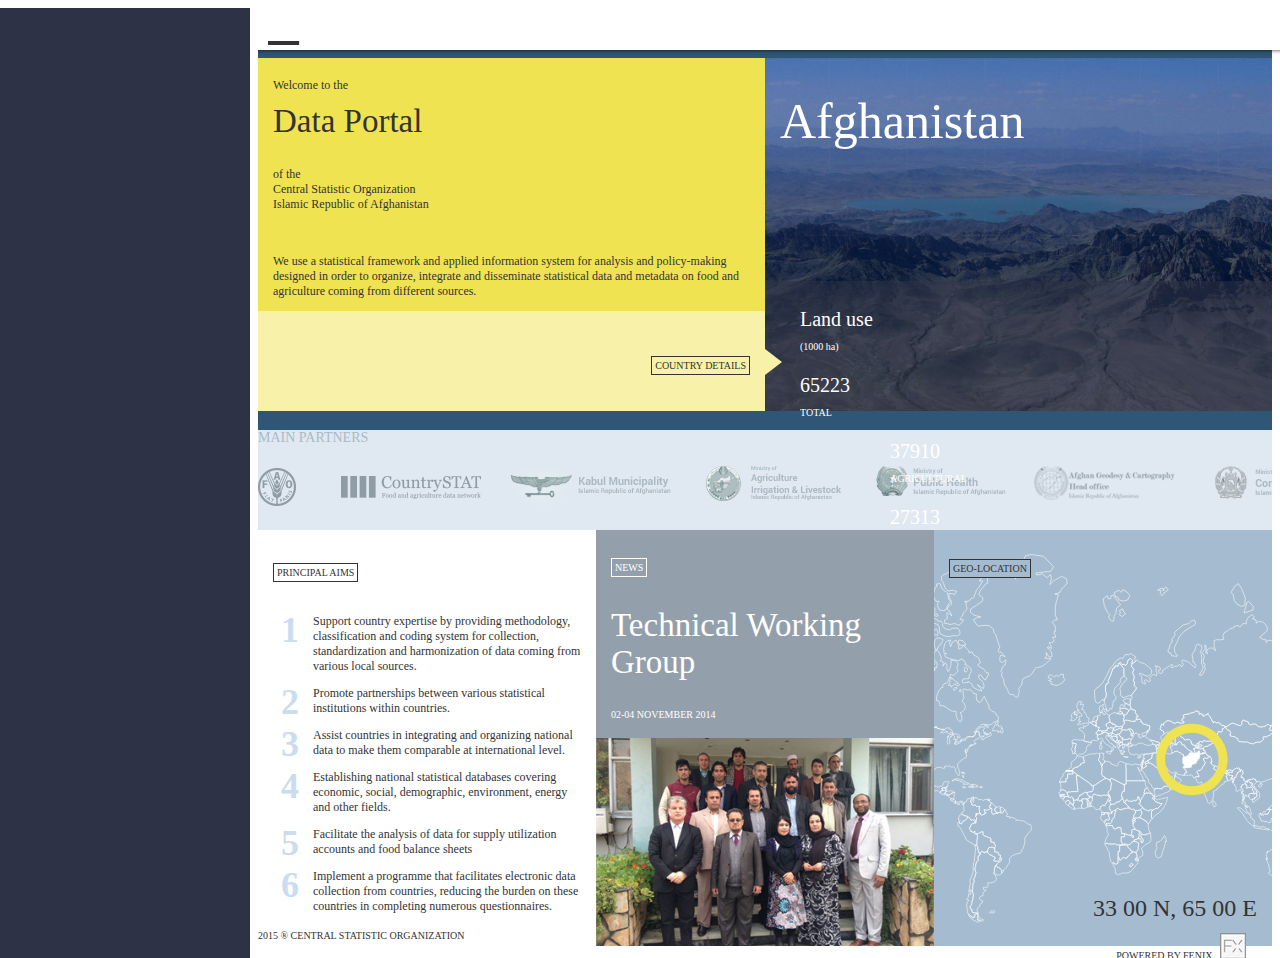
==== index.html @ 231a061a "Fixing missing dependencies and Analysis behaviour. No JS errors" ====
﻿<!DOCTYPE html>
<html>
<head>
    <title>CountrySTAT Zambia</title>

    <meta charset="utf-8">
    <meta name="viewport" content="width=device-width, initial-scale=1.0, maximum-scale=1.0, user-scalable=no">
    <meta name="format-detection" content="telephone=no">
    <meta http-equiv="X-UA-Compatible" content="IE=edge">
    <meta http-equiv="Content-Type" content="text/html; charset=utf-8">
    <meta name="author" content="Daniele Salvatore <daniele.salvatore [at] fao.org>">
    <meta name="author" content="Nicola Selleri <nicola.selleri[at]fao.org>">

    <!-- Third Party CSS -->
    <link href="//fenixrepo.fao.org/cdn/js/bootstrap/3.3.4/css/bootstrap.min.css" rel="stylesheet">

    <!-- FENIX CSS -->
    <link rel="stylesheet" href="css/host.css">

    <!-- Favicon -->
    <link rel="icon" type="image/png" href="css_backup/icons/fx-favicon.ico">

</head>
<body>

<div id="wrapper">

    <!-- Sidebar -->
    <div id="sidebar-wrapper"></div>
    <!-- /#sidebar-wrapper -->

    <!-- Page Content -->
    <div id="page-content-wrapper" class="home-content">

        <div class="page-content-toolbar">
            <a href="#menu-toggle" class="btn btn-default page-content-toolbar-btn" id="menu-toggle"> <span
                    class="icojam_linen"></span></a>
        </div>

        <div class="container-fluid">


            <div class="row">
                <div class="row-same-height row-full-height">

                    <div class="col-xs-12 col-sm-3 col-sm-height col-full-height country-welcome home-tile">
                        <div>Welcome to the</div>

                        <h2 class="home-tiles-title">Data Portal</h2>

                        <div>of the</div>
                        <div><b>Central Statistic Organization</b></div>
                        <div>Islamic Republic of Afghanistan</div>
                        <br><br>

                        <p>We use a statistical framework and applied information system for analysis and policy-making
                            designed in order to organize, integrate and disseminate statistical data and metadata on
                            food and agriculture coming from different sources.</p>


                        <div class="home-detail-pointer">

                            <h4 class="afg-title"> COUNTRY DETAILS</h4>

                        </div>

                    </div>
                    <div class="col-xs-12 col-sm-6 col-sm-height col-full-height country-details home-tile">
                        <h1>Afghanistan</h1>

                        <div class="home-stats-footer">

                            <div class="row">
                                <div class="col-xs-2 "><h3>Land use</h3>

                                    <p class="subtitle">(1000 ha)</p></div>
                                <div class="col-xs-2"><h3>65223</h3>

                                    <p class="subtitle">TOTAL</p></div>
                                <div class="col-xs-3 pie-holder">
                                    <div id="percentage-one" class="afg-home-stats"></div>
                                    <h3>37910</h3>

                                    <p class="subtitle">AGRICULTURAL</p></div>
                                <div class="col-xs-3 pie-holder">
                                    <div id="percentage-two" class="afg-home-stats"></div>
                                    <h3>27313</h3>

                                    <p class="subtitle">NON-AGRICULTURAL</p></div>
                            </div>


                        </div>


                    </div>
                </div>
            </div>

            <div class="row">
                <div class="col-xs-12 partners-holder">

                    <h4>MAIN PARTNERS</h4>

                    <div class="partner-holder"><img src="css/img/partners/logos.png" class="img-responsive"></div>


                </div>
            </div>

            <div class="row">
                <div class="row-same-height row-full-height">

                    <div class="col-xs-12 col-sm-3 col-sm-height col-full-height home-tile aims">
                        <h4 class="afg-title">PRINCIPAL AIMS</h4>
                        <ol class="uae-responsability">
                            <li>Support country expertise by providing methodology, classification and coding system for
                                collection, standardization and harmonization of data coming from various local sources.
                            </li>
                            <li>Promote partnerships between various statistical institutions within countries.
                            </li>
                            <li>Assist countries in integrating and organizing national data to make them comparable at
                                international level.
                            </li>
                            <li>Establishing national statistical databases covering economic, social, demographic,
                                environment,
                                energy and other fields.
                            </li>
                            <li>Facilitate the analysis of data for supply utilization accounts and food balance sheets
                            </li>
                            <li>Implement a programme that facilitates electronic data collection from countries,
                                reducing the burden on these countries in completing numerous questionnaires.
                            </li>
                        </ol>
                    </div>
                    <div class="col-xs-12 col-sm-3 col-sm-height col-full-height home-tile gray">
                        <div class="news-content">
                            <h4 class="afg-title">NEWS</h4>

                            <h2 class="home-tiles-title">Technical Working Group</h2>

                            <p>02-04 November 2014</p>

                            <div>
                                <a class="btn btn-default more pull-right"> <span
                                        class="icojam_button_new_1"></span></a>
                            </div>
                        </div>

                        <div class="news-image"></div>
                    </div>
                    <div class="col-xs-12 col-sm-3 col-sm-height col-full-height home-tile map">
                        <h4 class="afg-title">GEO-LOCATION</h4>

                        <h3>33 00 N, 65 00 E</h3>
                    </div>


                </div>
            </div>


            <div class="row">
                <div class="col-xs-12 afg-footer">
                    <div class="afg-footer-text">
                        <p>2015 ® Central Statistic Organization</p>

                        <p class="pull-right">POWERED BY FENIX <img src="css/img/fenix-logo.jpg"></p>
                    </div>

                </div>
            </div>


            <br><br><br><br>

        </div>


    </div>
    <!-- /#page-content-wrapper -->

</div>
<!-- /#wrapper -->

<!-- data-main attribute tells require.js to load scripts/main.js after require.js loads. -->
<script data-main="scripts/mains/index"
        src="//fenixrepo.fao.org/cdn/js/requirejs/2.1.15/require.min.js"></script>

</body>
</html>
---- css/host.css ----
/* Uneca Theme */
/* Fenix Utils*/
/* Fenix Style No Variables */
/* Utils */
/* Base */
/* Fenix Fonts Import */
/* Eldorado */
/* ELDORADO FONT STANDARD CONFIGURATION*/
/* Eldorado  */
@font-face {
  font-family: 'eldorado_stroke';
  src: url("http://fenixapps.fao.org/repository/fenix-ui-common/css/fonts/eldorado/eldorado_stroke.eot");
  src: url("http://fenixapps.fao.org/repository/fenix-ui-common/css/fonts/eldorado/eldorado_stroke.eot?#iefix") format("embedded-opentype"), url("http://fenixapps.fao.org/repository/fenix-ui-common/css/fonts/eldorado/eldorado_stroke.woff") format("woff"), url("http://fenixapps.fao.org/repository/fenix-ui-common/css/fonts/eldorado/eldorado_stroke.ttf") format("truetype"), url("http://fenixapps.fao.org/repository/fenix-ui-common/css/fonts/eldorado/eldorado_stroke.svg#RobotoRegular") format("svg");
  font-weight: normal;
  font-style: normal; }
[class^="icojam_"], [class*=" icojam_"] {
  font-family: 'eldorado_stroke';
  speak: none;
  font-style: normal;
  font-weight: normal;
  font-variant: normal;
  text-transform: none;
  line-height: 1;
  /* Better Font Rendering =========== */
  -webkit-font-smoothing: antialiased;
  -moz-osx-font-smoothing: grayscale; }

/* Active Icons */
.icojam_button_new_1:before {
  content: "\eb2a"; }

.icojam_button_foward_1:before {
  content: "\eb26"; }

.icojam_document_text:before {
  content: "\eb26"; }

.icojam_grid_thumbnails:before {
  content: "\e9a8"; }

.icojam_elevation_4:before {
  content: "\e80d"; }

.icojam_swap_horizontal_1:before {
  content: "\eb45"; }

.icojam_wedding_jewel:before {
  content: "\e96c"; }

.icojam_inbox_receive:before {
  content: "\ea49"; }

.icojam_button_delete_1:before {
  content: "\eb24"; }

.icojam_copybook_2:before {
  content: "\e7b5"; }

.icojam_user:before {
  content: "\ebbb"; }

.icojam_exit_1:before {
  content: "\eaeb"; }

/* Icons */
.icojam_fla:before {
  content: "\e777"; }

.icojam_flac:before {
  content: "\e778"; }

.icojam_gif:before {
  content: "\e779"; }

.icojam_html:before {
  content: "\e77a"; }

.icojam_icl:before {
  content: "\e77b"; }

.icojam_icns:before {
  content: "\e77c"; }

.icojam_ico:before {
  content: "\e77d"; }

.icojam_ini:before {
  content: "\e77e"; }

.icojam_iso:before {
  content: "\e77f"; }

.icojam_jpg:before {
  content: "\e780"; }

.icojam_log:before {
  content: "\e781"; }

.icojam_midi:before {
  content: "\e782"; }

.icojam_mkv:before {
  content: "\e783"; }

.icojam_mov:before {
  content: "\e784"; }

.icojam_mp3:before {
  content: "\e785"; }

.icojam_mp4:before {
  content: "\e786"; }

.icojam_mpg:before {
  content: "\e787"; }

.icojam_ogg:before {
  content: "\e788"; }

.icojam_ogm:before {
  content: "\e789"; }

.icojam_otf:before {
  content: "\e78a"; }

.icojam_pdf:before {
  content: "\e78b"; }

.icojam_png:before {
  content: "\e78c"; }

.icojam_ppt:before {
  content: "\e78d"; }

.icojam_pptx:before {
  content: "\e78e"; }

.icojam_psd:before {
  content: "\e78f"; }

.icojam_ra:before {
  content: "\e790"; }

.icojam_rar:before {
  content: "\e791"; }

.icojam_raw:before {
  content: "\e792"; }

.icojam_rm:before {
  content: "\e793"; }

.icojam_rtf:before {
  content: "\e794"; }

.icojam_svg:before {
  content: "\e795"; }

.icojam_svgz:before {
  content: "\e796"; }

.icojam_swf:before {
  content: "\e797"; }

.icojam_sys:before {
  content: "\e798"; }

.icojam_tga:before {
  content: "\e799"; }

.icojam_tif:before {
  content: "\e79a"; }

.icojam_ttf:before {
  content: "\e79b"; }

.icojam_txt:before {
  content: "\e79c"; }

.icojam_wav:before {
  content: "\e79d"; }

.icojam_wma:before {
  content: "\e79e"; }

.icojam_wmv:before {
  content: "\e79f"; }

.icojam_xls:before {
  content: "\e7a0"; }

.icojam_xlsx:before {
  content: "\e7a1"; }

.icojam_xml:before {
  content: "\e7a2"; }

.icojam_zip:before {
  content: "\e7a3"; }

.icojam_presentation:before {
  content: "\e9b1"; }

.icojam_document:before {
  content: "\ea3c"; }

.icojam_link_1:before {
  content: "\ea50"; }

.icojam_base_search_in:before {
  content: "\e65e"; }

.icojam_add:before {
  content: "\e656"; }

.icojam_delete:before {
  content: "\e66a"; }

.icojam_cancel_1:before {
  content: "\eb55"; }

.icojam_home2:before {
  content: "\e7c1"; }

.icojam_geography_globe:before {
  content: "\e7be"; }

.icojam_notebook:before {
  content: "\e7eb"; }

.icojam_air_conditioning_external:before {
  content: "\e600"; }

.icojam_air_conditioning_internal:before {
  content: "\e601"; }

.icojam_blender:before {
  content: "\e602"; }

.icojam_blender_2:before {
  content: "\e603"; }

.icojam_blender_3:before {
  content: "\e604"; }

.icojam_bread_maker_multicookings:before {
  content: "\e605"; }

.icojam_citrus_squeezer:before {
  content: "\e606"; }

.icojam_coffee_machine:before {
  content: "\e607"; }

.icojam_coiled_heater:before {
  content: "\e608"; }

.icojam_dishwasher:before {
  content: "\e609"; }

.icojam_drill_perforator:before {
  content: "\e60a"; }

.icojam_electric_kettle_teapot:before {
  content: "\e60b"; }

.icojam_electric_shaver:before {
  content: "\e60c"; }

.icojam_fan:before {
  content: "\e60d"; }

.icojam_fan_1:before {
  content: "\e60e"; }

.icojam_fan_dyson:before {
  content: "\e60f"; }

.icojam_food_processor_1:before {
  content: "\e610"; }

.icojam_food_processor_2:before {
  content: "\e611"; }

.icojam_freezer:before {
  content: "\e612"; }

.icojam_fridge_side_by_side:before {
  content: "\e613"; }

.icojam_hairdryer:before {
  content: "\e614"; }

.icojam_heat_fan:before {
  content: "\e615"; }

.icojam_heater:before {
  content: "\e616"; }

.icojam_iron:before {
  content: "\e617"; }

.icojam_juicer:before {
  content: "\e618"; }

.icojam_kitchen_hood:before {
  content: "\e619"; }

.icojam_kitchen_hood_1:before {
  content: "\e61a"; }

.icojam_kitchen_timer:before {
  content: "\e61b"; }

.icojam_metal_detector_multimeter_voltmeter:before {
  content: "\e61c"; }

.icojam_microwave:before {
  content: "\e61d"; }

.icojam_mixer:before {
  content: "\e61e"; }

.icojam_paper_shredder:before {
  content: "\e61f"; }

.icojam_radiator:before {
  content: "\e620"; }

.icojam_refrigerator:before {
  content: "\e621"; }

.icojam_samovar:before {
  content: "\e622"; }

.icojam_scale_kitchen_weigher:before {
  content: "\e623"; }

.icojam_scales:before {
  content: "\e624"; }

.icojam_sewing_machine:before {
  content: "\e625"; }

.icojam_stove:before {
  content: "\e626"; }

.icojam_toaster:before {
  content: "\e627"; }

.icojam_vacuum_cleaner:before {
  content: "\e628"; }

.icojam_waffle-iron:before {
  content: "\e629"; }

.icojam_washing_machine:before {
  content: "\e62a"; }

.icojam_yogurter:before {
  content: "\e62b"; }

.icojam_baby_monitor:before {
  content: "\e62c"; }

.icojam_baby_monitors:before {
  content: "\e62d"; }

.icojam_ball:before {
  content: "\e62e"; }

.icojam_beanbag_maraca:before {
  content: "\e62f"; }

.icojam_bib:before {
  content: "\e630"; }

.icojam_bicycle_baby_infant:before {
  content: "\e631"; }

.icojam_birthday_newborn:before {
  content: "\e632"; }

.icojam_blocks:before {
  content: "\e633"; }

.icojam_body_suit:before {
  content: "\e634"; }

.icojam_bottle_infant:before {
  content: "\e635"; }

.icojam_boy:before {
  content: "\e636"; }

.icojam_breast_milk:before {
  content: "\e637"; }

.icojam_breast-feeding_mother:before {
  content: "\e638"; }

.icojam_buildingkit:before {
  content: "\e639"; }

.icojam_car:before {
  content: "\e63a"; }

.icojam_chair_baby:before {
  content: "\e63b"; }

.icojam_chamber_pot:before {
  content: "\e63c"; }

.icojam_duck_rubberduck:before {
  content: "\e63d"; }

.icojam_dummy_nipple:before {
  content: "\e63e"; }

.icojam_embryo:before {
  content: "\e63f"; }

.icojam_fertilization_sperm_ovum:before {
  content: "\e640"; }

.icojam_fork_spoon_baby:before {
  content: "\e641"; }

.icojam_girl:before {
  content: "\e642"; }

.icojam_horse_hobby_hobbyhorse:before {
  content: "\e643"; }

.icojam_mobile_infant:before {
  content: "\e644"; }

.icojam_napkin:before {
  content: "\e645"; }

.icojam_pampers_briefs_diapers:before {
  content: "\e646"; }

.icojam_parental_control_off:before {
  content: "\e647"; }

.icojam_parental_control_on:before {
  content: "\e648"; }

.icojam_playpen:before {
  content: "\e649"; }

.icojam_preserves:before {
  content: "\e64a"; }

.icojam_pyramid:before {
  content: "\e64b"; }

.icojam_RC_car_radiocontrolled:before {
  content: "\e64c"; }

.icojam_scales_baby:before {
  content: "\e64d"; }

.icojam_shirt:before {
  content: "\e64e"; }

.icojam_shoes:before {
  content: "\e64f"; }

.icojam_stadiometer:before {
  content: "\e650"; }

.icojam_stroller_cane:before {
  content: "\e651"; }

.icojam_teether:before {
  content: "\e652"; }

.icojam_tights:before {
  content: "\e653"; }

.icojam_ultrasound_diagnostics:before {
  content: "\e654"; }

.icojam_videogame_baby:before {
  content: "\e655"; }

.icojam_add:before {
  content: "\e656"; }

.icojam_base:before {
  content: "\e657"; }

.icojam_base_check:before {
  content: "\e658"; }

.icojam_base_connect:before {
  content: "\e659"; }

.icojam_base_delete:before {
  content: "\e65a"; }

.icojam_base_favorite:before {
  content: "\e65b"; }

.icojam_base_new:before {
  content: "\e65c"; }

.icojam_base_remove:before {
  content: "\e65d"; }

.icojam_base_search_in:before {
  content: "\e65e"; }

.icojam_check:before {
  content: "\e65f"; }

.icojam_comment_1:before {
  content: "\e660"; }

.icojam_comment_2:before {
  content: "\e661"; }

.icojam_comment_3:before {
  content: "\e662"; }

.icojam_comment_baloon:before {
  content: "\e663"; }

.icojam_comment_chat:before {
  content: "\e664"; }

.icojam_comment_dream:before {
  content: "\e665"; }

.icojam_connect_close:before {
  content: "\e666"; }

.icojam_credit_card:before {
  content: "\e667"; }

.icojam_credit_card_back:before {
  content: "\e668"; }

.icojam_credit_card_multi:before {
  content: "\e669"; }

.icojam_delete:before {
  content: "\e66a"; }

.icojam_favorite:before {
  content: "\e66b"; }

.icojam_favorite_add:before {
  content: "\e66c"; }

.icojam_favorite_add_2:before {
  content: "\e66d"; }

.icojam_favorite_add_3:before {
  content: "\e66e"; }

.icojam_favorite_add_4:before {
  content: "\e66f"; }

.icojam_favorite_check_1:before {
  content: "\e670"; }

.icojam_favorite_check_2:before {
  content: "\e671"; }

.icojam_favorite_delete_1:before {
  content: "\e672"; }

.icojam_favorite_delete_2:before {
  content: "\e673"; }

.icojam_favorite_remove_1:before {
  content: "\e674"; }

.icojam_favorite_remove_2:before {
  content: "\e675"; }

.icojam_flag:before {
  content: "\e676"; }

.icojam_gear:before {
  content: "\e677"; }

.icojam_glass:before {
  content: "\e678"; }

.icojam_home:before {
  content: "\e679"; }

.icojam_key_1:before {
  content: "\e67a"; }

.icojam_key_2:before {
  content: "\e67b"; }

.icojam_lamp:before {
  content: "\e67c"; }

.icojam_lamp_off:before {
  content: "\e67d"; }

.icojam_lamp_on:before {
  content: "\e67e"; }

.icojam_lock:before {
  content: "\e67f"; }

.icojam_minus:before {
  content: "\e680"; }

.icojam_options_1:before {
  content: "\e681"; }

.icojam_options_2:before {
  content: "\e682"; }

.icojam_protect_1:before {
  content: "\e683"; }

.icojam_protect_2:before {
  content: "\e684"; }

.icojam_protect_3:before {
  content: "\e685"; }

.icojam_recycle_bin_1:before {
  content: "\e686"; }

.icojam_recycle_bin_2:before {
  content: "\e687"; }

.icojam_recycle_bin_3:before {
  content: "\e688"; }

.icojam_recycle_bin_4:before {
  content: "\e689"; }

.icojam_recycle_bin_empty:before {
  content: "\e68a"; }

.icojam_rss:before {
  content: "\e68b"; }

.icojam_search:before {
  content: "\e68c"; }

.icojam_shopping_cart_1:before {
  content: "\e68d"; }

.icojam_shopping_cart_2:before {
  content: "\e68e"; }

.icojam_shopping_cart_3:before {
  content: "\e68f"; }

.icojam_shopping_cart_4:before {
  content: "\e690"; }

.icojam_star:before {
  content: "\e691"; }

.icojam_umbrella:before {
  content: "\e692"; }

.icojam_unlock:before {
  content: "\e693"; }

.icojam_up:before {
  content: "\e694"; }

.icojam_wizard_1:before {
  content: "\e695"; }

.icojam_wizard_2:before {
  content: "\e696"; }

.icojam_airport:before {
  content: "\e697"; }

.icojam_ancient_building:before {
  content: "\e698"; }

.icojam_apartment:before {
  content: "\e699"; }

.icojam_arch:before {
  content: "\e69a"; }

.icojam_bank:before {
  content: "\e69b"; }

.icojam_belfry:before {
  content: "\e69c"; }

.icojam_bridge_1:before {
  content: "\e69d"; }

.icojam_bridge_2:before {
  content: "\e69e"; }

.icojam_bridge_column:before {
  content: "\e69f"; }

.icojam_building:before {
  content: "\e6a0"; }

.icojam_car_wash:before {
  content: "\e6a1"; }

.icojam_castle:before {
  content: "\e6a2"; }

.icojam_catholic_church:before {
  content: "\e6a3"; }

.icojam_church:before {
  content: "\e6a4"; }

.icojam_city:before {
  content: "\e6a5"; }

.icojam_downtown:before {
  content: "\e6a6"; }

.icojam_dwelling_house:before {
  content: "\e6a7"; }

.icojam_exhibition:before {
  content: "\e6a8"; }

.icojam_factory_1:before {
  content: "\e6a9"; }

.icojam_factory_2:before {
  content: "\e6aa"; }

.icojam_factory_3:before {
  content: "\e6ab"; }

.icojam_fire:before {
  content: "\e6ac"; }

.icojam_firefighters:before {
  content: "\e6ad"; }

.icojam_for_rent:before {
  content: "\e6ae"; }

.icojam_for_sale:before {
  content: "\e6af"; }

.icojam_front_gate:before {
  content: "\e6b0"; }

.icojam_garage_1:before {
  content: "\e6b1"; }

.icojam_garage_2:before {
  content: "\e6b2"; }

.icojam_garage_hangar:before {
  content: "\e6b3"; }

.icojam_garage_multilevel:before {
  content: "\e6b4"; }

.icojam_government:before {
  content: "\e6b5"; }

.icojam_home_1:before {
  content: "\e6b6"; }

.icojam_home_2:before {
  content: "\e6b7"; }

.icojam_home_3:before {
  content: "\e6b8"; }

.icojam_home_4:before {
  content: "\e6b9"; }

.icojam_home_farm:before {
  content: "\e6ba"; }

.icojam_hospital_clinic:before {
  content: "\e6bb"; }

.icojam_housemulti_storey:before {
  content: "\e6bc"; }

.icojam_house_1:before {
  content: "\e6bd"; }

.icojam_house_2:before {
  content: "\e6be"; }

.icojam_house_3:before {
  content: "\e6bf"; }

.icojam_house_4:before {
  content: "\e6c0"; }

.icojam_house_five_story:before {
  content: "\e6c1"; }

.icojam_house_four_stories:before {
  content: "\e6c2"; }

.icojam_house_three_story:before {
  content: "\e6c3"; }

.icojam_house_two_storey_1:before {
  content: "\e6c4"; }

.icojam_house_two_storey_2:before {
  content: "\e6c5"; }

.icojam_house_with_garage_1:before {
  content: "\e6c6"; }

.icojam_house_with_garage_2:before {
  content: "\e6c7"; }

.icojam_hovel_1:before {
  content: "\e6c8"; }

.icojam_hovel_2:before {
  content: "\e6c9"; }

.icojam_library_1:before {
  content: "\e6ca"; }

.icojam_library_2:before {
  content: "\e6cb"; }

.icojam_log_house:before {
  content: "\e6cc"; }

.icojam_mosque:before {
  content: "\e6cd"; }

.icojam_obelisk:before {
  content: "\e6ce"; }

.icojam_orthodox_church:before {
  content: "\e6cf"; }

.icojam_palace_of_congresses:before {
  content: "\e6d0"; }

.icojam_park_1:before {
  content: "\e6d1"; }

.icojam_park_2:before {
  content: "\e6d2"; }

.icojam_planetarium_observatory:before {
  content: "\e6d3"; }

.icojam_plant:before {
  content: "\e6d4"; }

.icojam_police:before {
  content: "\e6d5"; }

.icojam_ranch:before {
  content: "\e6d6"; }

.icojam_school_1:before {
  content: "\e6d7"; }

.icojam_school_2:before {
  content: "\e6d8"; }

.icojam_sheriff:before {
  content: "\e6d9"; }

.icojam_shop_1:before {
  content: "\e6da"; }

.icojam_shop_2:before {
  content: "\e6db"; }

.icojam_shop_3:before {
  content: "\e6dc"; }

.icojam_shop_4:before {
  content: "\e6dd"; }

.icojam_shopping_center:before {
  content: "\e6de"; }

.icojam_skyscraper_1:before {
  content: "\e6df"; }

.icojam_skyscraper_2:before {
  content: "\e6e0"; }

.icojam_skyscrapers_1:before {
  content: "\e6e1"; }

.icojam_skyscrapers_2:before {
  content: "\e6e2"; }

.icojam_skyscrapers_3:before {
  content: "\e6e3"; }

.icojam_skyway:before {
  content: "\e6e4"; }

.icojam_station_gas:before {
  content: "\e6e5"; }

.icojam_station_petrol:before {
  content: "\e6e6"; }

.icojam_tent_camp:before {
  content: "\e6e7"; }

.icojam_terminal:before {
  content: "\e6e8"; }

.icojam_theater_1:before {
  content: "\e6e9"; }

.icojam_theater_2:before {
  content: "\e6ea"; }

.icojam_train_station:before {
  content: "\e6eb"; }

.icojam_TV_tower_repeater:before {
  content: "\e6ec"; }

.icojam_university:before {
  content: "\e6ed"; }

.icojam_warehouse:before {
  content: "\e6ee"; }

.icojam_amphora:before {
  content: "\e6ef"; }

.icojam_awards:before {
  content: "\e6f0"; }

.icojam_books_1:before {
  content: "\e6f1"; }

.icojam_books_2:before {
  content: "\e6f2"; }

.icojam_crown_1:before {
  content: "\e6f3"; }

.icojam_crown_2:before {
  content: "\e6f4"; }

.icojam_death:before {
  content: "\e6f5"; }

.icojam_eater:before {
  content: "\e6f6"; }

.icojam_family:before {
  content: "\e6f7"; }

.icojam_ghost:before {
  content: "\e6f8"; }

.icojam_kill:before {
  content: "\e6f9"; }

.icojam_leader:before {
  content: "\e6fa"; }

.icojam_mask:before {
  content: "\e6fb"; }

.icojam_matreshka_1:before {
  content: "\e6fc"; }

.icojam_matreshka_2:before {
  content: "\e6fd"; }

.icojam_nature:before {
  content: "\e6fe"; }

.icojam_picture:before {
  content: "\e6ff"; }

.icojam_pillar:before {
  content: "\e700"; }

.icojam_smile_1:before {
  content: "\e701"; }

.icojam_smile_2:before {
  content: "\e702"; }

.icojam_smile_3:before {
  content: "\e703"; }

.icojam_smile_4:before {
  content: "\e704"; }

.icojam_smile_disappointment:before {
  content: "\e705"; }

.icojam_smile_fright:before {
  content: "\e706"; }

.icojam_smile_surprise:before {
  content: "\e707"; }

.icojam_smile_wink:before {
  content: "\e708"; }

.icojam_sun:before {
  content: "\e709"; }

.icojam_wreath:before {
  content: "\e70a"; }

.icojam_yin_yang:before {
  content: "\e70b"; }

.icojam_calculator:before {
  content: "\e70c"; }

.icojam_camera_betacam:before {
  content: "\e70d"; }

.icojam_camera_video_1:before {
  content: "\e70e"; }

.icojam_camera_video_2:before {
  content: "\e70f"; }

.icojam_channel_close:before {
  content: "\e710"; }

.icojam_channel_delete:before {
  content: "\e711"; }

.icojam_channel_favorite:before {
  content: "\e712"; }

.icojam_channel_new:before {
  content: "\e713"; }

.icojam_channel_pause:before {
  content: "\e714"; }

.icojam_channel_ready:before {
  content: "\e715"; }

.icojam_channel_stop:before {
  content: "\e716"; }

.icojam_channel_watch:before {
  content: "\e717"; }

.icojam_computer:before {
  content: "\e718"; }

.icojam_connection:before {
  content: "\e719"; }

.icojam_connection_close:before {
  content: "\e71a"; }

.icojam_connection_delete:before {
  content: "\e71b"; }

.icojam_connection_favorite:before {
  content: "\e71c"; }

.icojam_connection_new:before {
  content: "\e71d"; }

.icojam_connection_ping:before {
  content: "\e71e"; }

.icojam_connection_ready:before {
  content: "\e71f"; }

.icojam_dec_phone:before {
  content: "\e720"; }

.icojam_disc:before {
  content: "\e721"; }

.icojam_external_drive:before {
  content: "\e722"; }

.icojam_fax_1:before {
  content: "\e723"; }

.icojam_fax_2:before {
  content: "\e724"; }

.icojam_flashlight:before {
  content: "\e725"; }

.icojam_hard_disk:before {
  content: "\e726"; }

.icojam_hometheatre:before {
  content: "\e727"; }

.icojam_iphone_horizontal_1:before {
  content: "\e728"; }

.icojam_iphone_horizontal_2:before {
  content: "\e729"; }

.icojam_iphone_vertical_1:before {
  content: "\e72a"; }

.icojam_iphone_vertical_2:before {
  content: "\e72b"; }

.icojam_joypad_games:before {
  content: "\e72c"; }

.icojam_keyboard:before {
  content: "\e72d"; }

.icojam_loudspeakers:before {
  content: "\e72e"; }

.icojam_mfu_xerox:before {
  content: "\e72f"; }

.icojam_microphone:before {
  content: "\e730"; }

.icojam_mobile_phone:before {
  content: "\e731"; }

.icojam_monitor:before {
  content: "\e732"; }

.icojam_music_center:before {
  content: "\e733"; }

.icojam_network:before {
  content: "\e734"; }

.icojam_notebook_1:before {
  content: "\e735"; }

.icojam_notebook_2:before {
  content: "\e736"; }

.icojam_notebook_3:before {
  content: "\e737"; }

.icojam_notebook_computer:before {
  content: "\e738"; }

.icojam_photo_backside:before {
  content: "\e739"; }

.icojam_photo_camera:before {
  content: "\e73a"; }

.icojam_photo_compact:before {
  content: "\e73b"; }

.icojam_photo_flash:before {
  content: "\e73c"; }

.icojam_piano_music:before {
  content: "\e73d"; }

.icojam_print:before {
  content: "\e73e"; }

.icojam_projector:before {
  content: "\e73f"; }

.icojam_psp:before {
  content: "\e740"; }

.icojam_radio:before {
  content: "\e741"; }

.icojam_recorder:before {
  content: "\e742"; }

.icojam_remote_control_1:before {
  content: "\e743"; }

.icojam_remote_control_2:before {
  content: "\e744"; }

.icojam_save:before {
  content: "\e745"; }

.icojam_save_as:before {
  content: "\e746"; }

.icojam_scanner:before {
  content: "\e747"; }

.icojam_sd_card_memory:before {
  content: "\e748"; }

.icojam_server:before {
  content: "\e749"; }

.icojam_sim_card:before {
  content: "\e74a"; }

.icojam_smartphone_1:before {
  content: "\e74b"; }

.icojam_smartphone_2:before {
  content: "\e74c"; }

.icojam_telephone_1:before {
  content: "\e74d"; }

.icojam_telephone_2:before {
  content: "\e74e"; }

.icojam_telephone_3:before {
  content: "\e74f"; }

.icojam_tv:before {
  content: "\e750"; }

.icojam_tv_wide:before {
  content: "\e751"; }

.icojam_usb_flash:before {
  content: "\e752"; }

.icojam_videocamera_1:before {
  content: "\e753"; }

.icojam_videocamera_2:before {
  content: "\e754"; }

.icojam_videocamera_3:before {
  content: "\e755"; }

.icojam_webcam:before {
  content: "\e756"; }

.icojam_aac:before {
  content: "\e757"; }

.icojam_ai:before {
  content: "\e758"; }

.icojam_ape:before {
  content: "\e759"; }

.icojam_asf:before {
  content: "\e75a"; }

.icojam_avi:before {
  content: "\e75b"; }

.icojam_bat:before {
  content: "\e75c"; }

.icojam_bmp:before {
  content: "\e75d"; }

.icojam_cdr:before {
  content: "\e75e"; }

.icojam_cfg:before {
  content: "\e75f"; }

.icojam_chm:before {
  content: "\e760"; }

.icojam_com:before {
  content: "\e761"; }

.icojam_css:before {
  content: "\e762"; }

.icojam_csv:before {
  content: "\e763"; }

.icojam_djv:before {
  content: "\e764"; }

.icojam_dll:before {
  content: "\e765"; }

.icojam_doc:before {
  content: "\e766"; }

.icojam_document_audio:before {
  content: "\e767"; }

.icojam_document_image:before {
  content: "\e768"; }

.icojam_document_photo:before {
  content: "\e769"; }

.icojam_document_system:before {
  content: "\e76a"; }

.icojam_document_text:before {
  content: "\e76b"; }

.icojam_document_unknown:before {
  content: "\e76c"; }

.icojam_document_video:before {
  content: "\e76d"; }

.icojam_document_voice:before {
  content: "\e76e"; }

.icojam_docx:before {
  content: "\e76f"; }

.icojam_eps:before {
  content: "\e770"; }

.icojam_exe:before {
  content: "\e771"; }

.icojam_file_audio:before {
  content: "\e772"; }

.icojam_file_image:before {
  content: "\e773"; }

.icojam_file_photo:before {
  content: "\e774"; }

.icojam_file_video:before {
  content: "\e775"; }

.icojam_file_voice:before {
  content: "\e776"; }

.icojam_fla:before {
  content: "\e777"; }

.icojam_flac:before {
  content: "\e778"; }

.icojam_gif:before {
  content: "\e779"; }

.icojam_html:before {
  content: "\e77a"; }

.icojam_icl:before {
  content: "\e77b"; }

.icojam_icns:before {
  content: "\e77c"; }

.icojam_ico:before {
  content: "\e77d"; }

.icojam_ini:before {
  content: "\e77e"; }

.icojam_iso:before {
  content: "\e77f"; }

.icojam_jpg:before {
  content: "\e780"; }

.icojam_log:before {
  content: "\e781"; }

.icojam_midi:before {
  content: "\e782"; }

.icojam_mkv:before {
  content: "\e783"; }

.icojam_mov:before {
  content: "\e784"; }

.icojam_mp3:before {
  content: "\e785"; }

.icojam_mp4:before {
  content: "\e786"; }

.icojam_mpg:before {
  content: "\e787"; }

.icojam_ogg:before {
  content: "\e788"; }

.icojam_ogm:before {
  content: "\e789"; }

.icojam_otf:before {
  content: "\e78a"; }

.icojam_pdf:before {
  content: "\e78b"; }

.icojam_png:before {
  content: "\e78c"; }

.icojam_ppt:before {
  content: "\e78d"; }

.icojam_pptx:before {
  content: "\e78e"; }

.icojam_psd:before {
  content: "\e78f"; }

.icojam_ra:before {
  content: "\e790"; }

.icojam_rar:before {
  content: "\e791"; }

.icojam_raw:before {
  content: "\e792"; }

.icojam_rm:before {
  content: "\e793"; }

.icojam_rtf:before {
  content: "\e794"; }

.icojam_svg:before {
  content: "\e795"; }

.icojam_svgz:before {
  content: "\e796"; }

.icojam_swf:before {
  content: "\e797"; }

.icojam_sys:before {
  content: "\e798"; }

.icojam_tga:before {
  content: "\e799"; }

.icojam_tif:before {
  content: "\e79a"; }

.icojam_ttf:before {
  content: "\e79b"; }

.icojam_txt:before {
  content: "\e79c"; }

.icojam_wav:before {
  content: "\e79d"; }

.icojam_wma:before {
  content: "\e79e"; }

.icojam_wmv:before {
  content: "\e79f"; }

.icojam_xls:before {
  content: "\e7a0"; }

.icojam_xlsx:before {
  content: "\e7a1"; }

.icojam_xml:before {
  content: "\e7a2"; }

.icojam_zip:before {
  content: "\e7a3"; }

.icojam_alarm_clock:before {
  content: "\e7a4"; }

.icojam_alphabet:before {
  content: "\e7a5"; }

.icojam_army_training:before {
  content: "\e7a6"; }

.icojam_badge:before {
  content: "\e7a7"; }

.icojam_book_1:before {
  content: "\e7a8"; }

.icojam_book_2:before {
  content: "\e7a9"; }

.icojam_book_3:before {
  content: "\e7aa"; }

.icojam_books_12:before {
  content: "\e7ab"; }

.icojam_books_22:before {
  content: "\e7ac"; }

.icojam_brush:before {
  content: "\e7ad"; }

.icojam_calculator2:before {
  content: "\e7ae"; }

.icojam_calendar:before {
  content: "\e7af"; }

.icojam_certificate:before {
  content: "\e7b0"; }

.icojam_chemistry_1:before {
  content: "\e7b1"; }

.icojam_chemistry_2:before {
  content: "\e7b2"; }

.icojam_classboard:before {
  content: "\e7b3"; }

.icojam_copybook_1:before {
  content: "\e7b4"; }

.icojam_copybook_2:before {
  content: "\e7b5"; }

.icojam_copybook_3:before {
  content: "\e7b6"; }

.icojam_copybook_4:before {
  content: "\e7b7"; }

.icojam_desk:before {
  content: "\e7b8"; }

.icojam_dna_1:before {
  content: "\e7b9"; }

.icojam_dna_2:before {
  content: "\e7ba"; }

.icojam_drawing:before {
  content: "\e7bb"; }

.icojam_geography:before {
  content: "\e7bc"; }

.icojam_geography_earth:before {
  content: "\e7bd"; }

.icojam_geography_globe:before {
  content: "\e7be"; }

.icojam_geometry:before {
  content: "\e7bf"; }

.icojam_holliday:before {
  content: "\e7c0"; }

.icojam_home2:before {
  content: "\e7c1"; }

.icojam_language:before {
  content: "\e7c2"; }

.icojam_list_1:before {
  content: "\e7c3"; }

.icojam_list_2:before {
  content: "\e7c4"; }

.icojam_list_3:before {
  content: "\e7c5"; }

.icojam_list_4:before {
  content: "\e7c6"; }

.icojam_list_5:before {
  content: "\e7c7"; }

.icojam_list_6:before {
  content: "\e7c8"; }

.icojam_list_7:before {
  content: "\e7c9"; }

.icojam_list_8:before {
  content: "\e7ca"; }

.icojam_mark_1:before {
  content: "\e7cb"; }

.icojam_mark_1-:before {
  content: "\e7cc"; }

.icojam_mark_12:before {
  content: "\e7cd"; }

.icojam_mark_2:before {
  content: "\e7ce"; }

.icojam_mark_2-:before {
  content: "\e7cf"; }

.icojam_mark_22:before {
  content: "\e7d0"; }

.icojam_mark_3:before {
  content: "\e7d1"; }

.icojam_mark_3-:before {
  content: "\e7d2"; }

.icojam_mark_32:before {
  content: "\e7d3"; }

.icojam_mark_4:before {
  content: "\e7d4"; }

.icojam_mark_4-:before {
  content: "\e7d5"; }

.icojam_mark_42:before {
  content: "\e7d6"; }

.icojam_mark_5:before {
  content: "\e7d7"; }

.icojam_mark_5-:before {
  content: "\e7d8"; }

.icojam_mark_52:before {
  content: "\e7d9"; }

.icojam_mark_a:before {
  content: "\e7da"; }

.icojam_mark_a-:before {
  content: "\e7db"; }

.icojam_mark_a2:before {
  content: "\e7dc"; }

.icojam_mark_b:before {
  content: "\e7dd"; }

.icojam_mark_b-:before {
  content: "\e7de"; }

.icojam_mark_b2:before {
  content: "\e7df"; }

.icojam_mark_c:before {
  content: "\e7e0"; }

.icojam_mark_c-:before {
  content: "\e7e1"; }

.icojam_mark_c2:before {
  content: "\e7e2"; }

.icojam_mark_d:before {
  content: "\e7e3"; }

.icojam_mark_d-:before {
  content: "\e7e4"; }

.icojam_mark_d2:before {
  content: "\e7e5"; }

.icojam_mark_e:before {
  content: "\e7e6"; }

.icojam_mark_e-:before {
  content: "\e7e7"; }

.icojam_mark_e2:before {
  content: "\e7e8"; }

.icojam_mathematics:before {
  content: "\e7e9"; }

.icojam_music:before {
  content: "\e7ea"; }

.icojam_notebook:before {
  content: "\e7eb"; }

.icojam_notepad:before {
  content: "\e7ec"; }

.icojam_palette_1:before {
  content: "\e7ed"; }

.icojam_palette_2:before {
  content: "\e7ee"; }

.icojam_pen:before {
  content: "\e7ef"; }

.icojam_pencil:before {
  content: "\e7f0"; }

.icojam_pupil_boy:before {
  content: "\e7f1"; }

.icojam_pupil_girl:before {
  content: "\e7f2"; }

.icojam_pupils:before {
  content: "\e7f3"; }

.icojam_rating:before {
  content: "\e7f4"; }

.icojam_rating_high:before {
  content: "\e7f5"; }

.icojam_rating_lowstar:before {
  content: "\e7f6"; }

.icojam_ruler:before {
  content: "\e7f7"; }

.icojam_school:before {
  content: "\e7f8"; }

.icojam_school_bus:before {
  content: "\e7f9"; }

.icojam_sport_1:before {
  content: "\e7fa"; }

.icojam_sport_2:before {
  content: "\e7fb"; }

.icojam_bank_1:before {
  content: "\e7fc"; }

.icojam_bank_2:before {
  content: "\e7fd"; }

.icojam_bed:before {
  content: "\e7fe"; }

.icojam_career:before {
  content: "\e7ff"; }

.icojam_chair:before {
  content: "\e800"; }

.icojam_change:before {
  content: "\e801"; }

.icojam_coin_amero:before {
  content: "\e802"; }

.icojam_coin_dollar:before {
  content: "\e803"; }

.icojam_coin_euro:before {
  content: "\e804"; }

.icojam_coin_pound:before {
  content: "\e805"; }

.icojam_coin_ruble:before {
  content: "\e806"; }

.icojam_coin_yuan:before {
  content: "\e807"; }

.icojam_coins:before {
  content: "\e808"; }

.icojam_crisis:before {
  content: "\e809"; }

.icojam_elevation_1:before {
  content: "\e80a"; }

.icojam_elevation_2:before {
  content: "\e80b"; }

.icojam_elevation_3:before {
  content: "\e80c"; }

.icojam_elevation_4:before {
  content: "\e80d"; }

.icojam_elevation_5:before {
  content: "\e80e"; }

.icojam_elevation_6:before {
  content: "\e80f"; }

.icojam_factory_12:before {
  content: "\e810"; }

.icojam_factory_22:before {
  content: "\e811"; }

.icojam_hierarchy_1:before {
  content: "\e812"; }

.icojam_hierarchy_2:before {
  content: "\e813"; }

.icojam_income_1:before {
  content: "\e814"; }

.icojam_income_2:before {
  content: "\e815"; }

.icojam_income_3:before {
  content: "\e816"; }

.icojam_income_4:before {
  content: "\e817"; }

.icojam_loan:before {
  content: "\e818"; }

.icojam_market:before {
  content: "\e819"; }

.icojam_money:before {
  content: "\e81a"; }

.icojam_moneys_1:before {
  content: "\e81b"; }

.icojam_moneys_2:before {
  content: "\e81c"; }

.icojam_moneys_3:before {
  content: "\e81d"; }

.icojam_object_child:before {
  content: "\e81e"; }

.icojam_object_root:before {
  content: "\e81f"; }

.icojam_payment_1:before {
  content: "\e820"; }

.icojam_payment_2:before {
  content: "\e821"; }

.icojam_payment_3:before {
  content: "\e822"; }

.icojam_payment_4:before {
  content: "\e823"; }

.icojam_piggy_bank:before {
  content: "\e824"; }

.icojam_product_1:before {
  content: "\e825"; }

.icojam_product_2:before {
  content: "\e826"; }

.icojam_purse_1:before {
  content: "\e827"; }

.icojam_purse_2:before {
  content: "\e828"; }

.icojam_purse_3:before {
  content: "\e829"; }

.icojam_purse_4:before {
  content: "\e82a"; }

.icojam_purse_5:before {
  content: "\e82b"; }

.icojam_purse_6:before {
  content: "\e82c"; }

.icojam_purse_7:before {
  content: "\e82d"; }

.icojam_purse_8:before {
  content: "\e82e"; }

.icojam_recession_1:before {
  content: "\e82f"; }

.icojam_recession_2:before {
  content: "\e830"; }

.icojam_recession_3:before {
  content: "\e831"; }

.icojam_recession_4:before {
  content: "\e832"; }

.icojam_recession_5:before {
  content: "\e833"; }

.icojam_rise_and_fall_1:before {
  content: "\e834"; }

.icojam_rise_and_fall_2:before {
  content: "\e835"; }

.icojam_room:before {
  content: "\e836"; }

.icojam_safe:before {
  content: "\e837"; }

.icojam_scheme:before {
  content: "\e838"; }

.icojam_sign_amero:before {
  content: "\e839"; }

.icojam_sign_dollar:before {
  content: "\e83a"; }

.icojam_sign_euro:before {
  content: "\e83b"; }

.icojam_sign_pound:before {
  content: "\e83c"; }

.icojam_sign_ruble:before {
  content: "\e83d"; }

.icojam_sign_yuan:before {
  content: "\e83e"; }

.icojam_skyscraper_12:before {
  content: "\e83f"; }

.icojam_skyscraper_22:before {
  content: "\e840"; }

.icojam_skyscraper_3:before {
  content: "\e841"; }

.icojam_stability_1:before {
  content: "\e842"; }

.icojam_stability_2:before {
  content: "\e843"; }

.icojam_strategy:before {
  content: "\e844"; }

.icojam_turning_point_1:before {
  content: "\e845"; }

.icojam_turning_point_2:before {
  content: "\e846"; }

.icojam_workplace_1:before {
  content: "\e847"; }

.icojam_workplace_2:before {
  content: "\e848"; }

.icojam_apple_1:before {
  content: "\e849"; }

.icojam_apple_2:before {
  content: "\e84a"; }

.icojam_asparagus:before {
  content: "\e84b"; }

.icojam_banana:before {
  content: "\e84c"; }

.icojam_beans:before {
  content: "\e84d"; }

.icojam_cabbage:before {
  content: "\e84e"; }

.icojam_carrot:before {
  content: "\e84f"; }

.icojam_cauliflower:before {
  content: "\e850"; }

.icojam_cherry:before {
  content: "\e851"; }

.icojam_corn:before {
  content: "\e852"; }

.icojam_cucumber:before {
  content: "\e853"; }

.icojam_eggplant:before {
  content: "\e854"; }

.icojam_garlic:before {
  content: "\e855"; }

.icojam_grapes:before {
  content: "\e856"; }

.icojam_grass:before {
  content: "\e857"; }

.icojam_leaves:before {
  content: "\e858"; }

.icojam_lemon_1:before {
  content: "\e859"; }

.icojam_lemon_2:before {
  content: "\e85a"; }

.icojam_lemon_slice_1:before {
  content: "\e85b"; }

.icojam_lemon_slice_2:before {
  content: "\e85c"; }

.icojam_mandarine:before {
  content: "\e85d"; }

.icojam_melon_1:before {
  content: "\e85e"; }

.icojam_melon_2:before {
  content: "\e85f"; }

.icojam_mushroom_1:before {
  content: "\e860"; }

.icojam_mushroom_2:before {
  content: "\e861"; }

.icojam_nut:before {
  content: "\e862"; }

.icojam_olive_1:before {
  content: "\e863"; }

.icojam_olive_2:before {
  content: "\e864"; }

.icojam_onion:before {
  content: "\e865"; }

.icojam_orange:before {
  content: "\e866"; }

.icojam_pattinson:before {
  content: "\e867"; }

.icojam_peach:before {
  content: "\e868"; }

.icojam_pear:before {
  content: "\e869"; }

.icojam_peas_1:before {
  content: "\e86a"; }

.icojam_peas_2:before {
  content: "\e86b"; }

.icojam_pepper:before {
  content: "\e86c"; }

.icojam_pepper_chili:before {
  content: "\e86d"; }

.icojam_persimmon:before {
  content: "\e86e"; }

.icojam_pineapple:before {
  content: "\e86f"; }

.icojam_plum:before {
  content: "\e870"; }

.icojam_pomegranate_1:before {
  content: "\e871"; }

.icojam_pomegranate_2:before {
  content: "\e872"; }

.icojam_pomelo:before {
  content: "\e873"; }

.icojam_potato:before {
  content: "\e874"; }

.icojam_pumpkin_1:before {
  content: "\e875"; }

.icojam_pumpkin_2:before {
  content: "\e876"; }

.icojam_radish:before {
  content: "\e877"; }

.icojam_raspberry:before {
  content: "\e878"; }

.icojam_salad:before {
  content: "\e879"; }

.icojam_strawberry:before {
  content: "\e87a"; }

.icojam_tomato_1:before {
  content: "\e87b"; }

.icojam_tomato_2:before {
  content: "\e87c"; }

.icojam_watermelon_1:before {
  content: "\e87d"; }

.icojam_watermelon_2:before {
  content: "\e87e"; }

.icojam_wheat:before {
  content: "\e87f"; }

.icojam_barbecue:before {
  content: "\e880"; }

.icojam_bone:before {
  content: "\e881"; }

.icojam_bread_1:before {
  content: "\e882"; }

.icojam_bread_2:before {
  content: "\e883"; }

.icojam_bread_baguette:before {
  content: "\e884"; }

.icojam_burger_1:before {
  content: "\e885"; }

.icojam_burger_2:before {
  content: "\e886"; }

.icojam_cake_1:before {
  content: "\e887"; }

.icojam_cake_2:before {
  content: "\e888"; }

.icojam_cake_wedding:before {
  content: "\e889"; }

.icojam_candy_1:before {
  content: "\e88a"; }

.icojam_candy_2:before {
  content: "\e88b"; }

.icojam_candy_3:before {
  content: "\e88c"; }

.icojam_candy_lolipop:before {
  content: "\e88d"; }

.icojam_cheese_1:before {
  content: "\e88e"; }

.icojam_cheese_2:before {
  content: "\e88f"; }

.icojam_chicken:before {
  content: "\e890"; }

.icojam_chicken_leg:before {
  content: "\e891"; }

.icojam_chips:before {
  content: "\e892"; }

.icojam_chocolate_1:before {
  content: "\e893"; }

.icojam_chocolate_2:before {
  content: "\e894"; }

.icojam_cookies:before {
  content: "\e895"; }

.icojam_croissant:before {
  content: "\e896"; }

.icojam_donut_1:before {
  content: "\e897"; }

.icojam_donut_2:before {
  content: "\e898"; }

.icojam_egg:before {
  content: "\e899"; }

.icojam_fish:before {
  content: "\e89a"; }

.icojam_fishbone:before {
  content: "\e89b"; }

.icojam_french_fries:before {
  content: "\e89c"; }

.icojam_grain:before {
  content: "\e89d"; }

.icojam_ham:before {
  content: "\e89e"; }

.icojam_honey:before {
  content: "\e89f"; }

.icojam_hot_dog:before {
  content: "\e8a0"; }

.icojam_ice_cream_1:before {
  content: "\e8a1"; }

.icojam_ice_cream_2:before {
  content: "\e8a2"; }

.icojam_omelette:before {
  content: "\e8a3"; }

.icojam_pasta_1:before {
  content: "\e8a4"; }

.icojam_pasta_2:before {
  content: "\e8a5"; }

.icojam_pasta_3:before {
  content: "\e8a6"; }

.icojam_pizza:before {
  content: "\e8a7"; }

.icojam_potato_slices:before {
  content: "\e8a8"; }

.icojam_pretzel:before {
  content: "\e8a9"; }

.icojam_rice:before {
  content: "\e8aa"; }

.icojam_roll:before {
  content: "\e8ab"; }

.icojam_rolls_1:before {
  content: "\e8ac"; }

.icojam_rolls_2:before {
  content: "\e8ad"; }

.icojam_rolls_3:before {
  content: "\e8ae"; }

.icojam_sausage_1:before {
  content: "\e8af"; }

.icojam_sausage_2:before {
  content: "\e8b0"; }

.icojam_sausage_3:before {
  content: "\e8b1"; }

.icojam_sausage_4:before {
  content: "\e8b2"; }

.icojam_sausage_5:before {
  content: "\e8b3"; }

.icojam_steak:before {
  content: "\e8b4"; }

.icojam_steak_t-bone:before {
  content: "\e8b5"; }

.icojam_sushi_1:before {
  content: "\e8b6"; }

.icojam_sushi_2:before {
  content: "\e8b7"; }

.icojam_truffle:before {
  content: "\e8b8"; }

.icojam_wafer_1:before {
  content: "\e8b9"; }

.icojam_wafer_2:before {
  content: "\e8ba"; }

.icojam_wafer_3:before {
  content: "\e8bb"; }

.icojam_waffle_horn:before {
  content: "\e8bc"; }

.icojam_beer:before {
  content: "\e8bd"; }

.icojam_bottle_1:before {
  content: "\e8be"; }

.icojam_bottle_2:before {
  content: "\e8bf"; }

.icojam_bottle_3:before {
  content: "\e8c0"; }

.icojam_bottle_plastic:before {
  content: "\e8c1"; }

.icojam_champagne:before {
  content: "\e8c2"; }

.icojam_citrus:before {
  content: "\e8c3"; }

.icojam_coffee_bean:before {
  content: "\e8c4"; }

.icojam_cola_1:before {
  content: "\e8c5"; }

.icojam_cola_2:before {
  content: "\e8c6"; }

.icojam_condensed_milk:before {
  content: "\e8c7"; }

.icojam_cucumbers:before {
  content: "\e8c8"; }

.icojam_cup_1:before {
  content: "\e8c9"; }

.icojam_cup_2:before {
  content: "\e8ca"; }

.icojam_cup_3:before {
  content: "\e8cb"; }

.icojam_cup_hot:before {
  content: "\e8cc"; }

.icojam_fork_1:before {
  content: "\e8cd"; }

.icojam_fork_2:before {
  content: "\e8ce"; }

.icojam_glass2:before {
  content: "\e8cf"; }

.icojam_glass_water:before {
  content: "\e8d0"; }

.icojam_goblet_1:before {
  content: "\e8d1"; }

.icojam_goblet_2:before {
  content: "\e8d2"; }

.icojam_goblet_3:before {
  content: "\e8d3"; }

.icojam_goblet_4:before {
  content: "\e8d4"; }

.icojam_goblet_5:before {
  content: "\e8d5"; }

.icojam_goblet_6:before {
  content: "\e8d6"; }

.icojam_goblet_7:before {
  content: "\e8d7"; }

.icojam_goblet_wineglass:before {
  content: "\e8d8"; }

.icojam_jam_1:before {
  content: "\e8d9"; }

.icojam_jam_2:before {
  content: "\e8da"; }

.icojam_milk:before {
  content: "\e8db"; }

.icojam_mushrooms:before {
  content: "\e8dc"; }

.icojam_package:before {
  content: "\e8dd"; }

.icojam_pan_1:before {
  content: "\e8de"; }

.icojam_pan_2:before {
  content: "\e8df"; }

.icojam_pan_3:before {
  content: "\e8e0"; }

.icojam_pan_4:before {
  content: "\e8e1"; }

.icojam_pepper2:before {
  content: "\e8e2"; }

.icojam_plate_1:before {
  content: "\e8e3"; }

.icojam_plate_2:before {
  content: "\e8e4"; }

.icojam_preserves_1:before {
  content: "\e8e5"; }

.icojam_preserves_2:before {
  content: "\e8e6"; }

.icojam_preserves_3:before {
  content: "\e8e7"; }

.icojam_salt:before {
  content: "\e8e8"; }

.icojam_take-out_coffee:before {
  content: "\e8e9"; }

.icojam_tea:before {
  content: "\e8ea"; }

.icojam_tea_bag_1:before {
  content: "\e8eb"; }

.icojam_tea_bag_2:before {
  content: "\e8ec"; }

.icojam_teapot:before {
  content: "\e8ed"; }

.icojam_wine_1:before {
  content: "\e8ee"; }

.icojam_wine_2:before {
  content: "\e8ef"; }

.icojam_armchair:before {
  content: "\e8f0"; }

.icojam_baby_cot:before {
  content: "\e8f1"; }

.icojam_bath:before {
  content: "\e8f2"; }

.icojam_bed2:before {
  content: "\e8f3"; }

.icojam_bench:before {
  content: "\e8f4"; }

.icojam_bench_1:before {
  content: "\e8f5"; }

.icojam_bidet:before {
  content: "\e8f6"; }

.icojam_blanket:before {
  content: "\e8f7"; }

.icojam_bookshelf:before {
  content: "\e8f8"; }

.icojam_box_locker:before {
  content: "\e8f9"; }

.icojam_box_open:before {
  content: "\e8fa"; }

.icojam_cabinet:before {
  content: "\e8fb"; }

.icojam_carpet:before {
  content: "\e8fc"; }

.icojam_chair_1:before {
  content: "\e8fd"; }

.icojam_chair_2:before {
  content: "\e8fe"; }

.icojam_chair_3:before {
  content: "\e8ff"; }

.icojam_chair_director_folding:before {
  content: "\e900"; }

.icojam_chair_office:before {
  content: "\e901"; }

.icojam_chair_rocking:before {
  content: "\e902"; }

.icojam_chair_round:before {
  content: "\e903"; }

.icojam_chandelier:before {
  content: "\e904"; }

.icojam_changing_table:before {
  content: "\e905"; }

.icojam_chest_of_drawers:before {
  content: "\e906"; }

.icojam_chest_of_drawers_2:before {
  content: "\e907"; }

.icojam_cot:before {
  content: "\e908"; }

.icojam_curtains:before {
  content: "\e909"; }

.icojam_cushion:before {
  content: "\e90a"; }

.icojam_door:before {
  content: "\e90b"; }

.icojam_doublebed:before {
  content: "\e90c"; }

.icojam_floor_lamp_1:before {
  content: "\e90d"; }

.icojam_floor_lamp_2:before {
  content: "\e90e"; }

.icojam_floor_lamp_3:before {
  content: "\e90f"; }

.icojam_hanger:before {
  content: "\e910"; }

.icojam_hanger_1:before {
  content: "\e911"; }

.icojam_heated_towel_rail:before {
  content: "\e912"; }

.icojam_hook:before {
  content: "\e913"; }

.icojam_hooks:before {
  content: "\e914"; }

.icojam_linen:before {
  content: "\e915"; }

.icojam_mirror:before {
  content: "\e916"; }

.icojam_pan:before {
  content: "\e917"; }

.icojam_picture2:before {
  content: "\e918"; }

.icojam_pier-glass:before {
  content: "\e919"; }

.icojam_rack:before {
  content: "\e91a"; }

.icojam_racks:before {
  content: "\e91b"; }

.icojam_radiator2:before {
  content: "\e91c"; }

.icojam_reading-lamp:before {
  content: "\e91d"; }

.icojam_shelf:before {
  content: "\e91e"; }

.icojam_shelf_2:before {
  content: "\e91f"; }

.icojam_shelfs:before {
  content: "\e920"; }

.icojam_shelfs_2:before {
  content: "\e921"; }

.icojam_singlebed:before {
  content: "\e922"; }

.icojam_sink_bathroom:before {
  content: "\e923"; }

.icojam_sink_kitchen:before {
  content: "\e924"; }

.icojam_sofa:before {
  content: "\e925"; }

.icojam_sofa_1:before {
  content: "\e926"; }

.icojam_sofa_2:before {
  content: "\e927"; }

.icojam_stand:before {
  content: "\e928"; }

.icojam_stand_2:before {
  content: "\e929"; }

.icojam_stand_3:before {
  content: "\e92a"; }

.icojam_stand_4:before {
  content: "\e92b"; }

.icojam_table_1:before {
  content: "\e92c"; }

.icojam_table_2:before {
  content: "\e92d"; }

.icojam_table_3:before {
  content: "\e92e"; }

.icojam_table_4:before {
  content: "\e92f"; }

.icojam_table_round:before {
  content: "\e930"; }

.icojam_table-lamp:before {
  content: "\e931"; }

.icojam_toilet_paper:before {
  content: "\e932"; }

.icojam_towel:before {
  content: "\e933"; }

.icojam_wardrobe:before {
  content: "\e934"; }

.icojam_wardrobe_1:before {
  content: "\e935"; }

.icojam_wardrobe_2:before {
  content: "\e936"; }

.icojam_window:before {
  content: "\e937"; }

.icojam_bag_bagful:before {
  content: "\e938"; }

.icojam_balloon:before {
  content: "\e939"; }

.icojam_balloons:before {
  content: "\e93a"; }

.icojam_bell:before {
  content: "\e93b"; }

.icojam_bouquet_flowers:before {
  content: "\e93c"; }

.icojam_bow_knot:before {
  content: "\e93d"; }

.icojam_bracelet:before {
  content: "\e93e"; }

.icojam_candle:before {
  content: "\e93f"; }

.icojam_christmas_newyear_tree:before {
  content: "\e940"; }

.icojam_christmas_tree_decoration:before {
  content: "\e941"; }

.icojam_christmas_tree_decoration_lashlight:before {
  content: "\e942"; }

.icojam_cookie_man:before {
  content: "\e943"; }

.icojam_crown_king_top:before {
  content: "\e944"; }

.icojam_diamond:before {
  content: "\e945"; }

.icojam_diamond_brilliant:before {
  content: "\e946"; }

.icojam_easter_egg:before {
  content: "\e947"; }

.icojam_fireworks:before {
  content: "\e948"; }

.icojam_flag_victory:before {
  content: "\e949"; }

.icojam_flag_victory_2:before {
  content: "\e94a"; }

.icojam_flower:before {
  content: "\e94b"; }

.icojam_flower_pot:before {
  content: "\e94c"; }

.icojam_flowers:before {
  content: "\e94d"; }

.icojam_four-leaved_shamrock_lucky:before {
  content: "\e94e"; }

.icojam_garland_lamp:before {
  content: "\e94f"; }

.icojam_grandfather_frost:before {
  content: "\e950"; }

.icojam_happy_sunny:before {
  content: "\e951"; }

.icojam_horseshoe:before {
  content: "\e952"; }

.icojam_mitten:before {
  content: "\e953"; }

.icojam_necklace:before {
  content: "\e954"; }

.icojam_package2:before {
  content: "\e955"; }

.icojam_pearl:before {
  content: "\e956"; }

.icojam_petard:before {
  content: "\e957"; }

.icojam_poinsettia_christmas_star:before {
  content: "\e958"; }

.icojam_present:before {
  content: "\e959"; }

.icojam_present_gift:before {
  content: "\e95a"; }

.icojam_ring:before {
  content: "\e95b"; }

.icojam_ring_finger:before {
  content: "\e95c"; }

.icojam_saint_patrick_hat:before {
  content: "\e95d"; }

.icojam_salute_fireworks:before {
  content: "\e95e"; }

.icojam_salute_fireworks_2:before {
  content: "\e95f"; }

.icojam_salute_fireworks_3:before {
  content: "\e960"; }

.icojam_salute_fireworks_4:before {
  content: "\e961"; }

.icojam_santa_claus:before {
  content: "\e962"; }

.icojam_santa_claus_hat:before {
  content: "\e963"; }

.icojam_santa_claus_head:before {
  content: "\e964"; }

.icojam_shopping:before {
  content: "\e965"; }

.icojam_sledge:before {
  content: "\e966"; }

.icojam_snowman:before {
  content: "\e967"; }

.icojam_sock_boots:before {
  content: "\e968"; }

.icojam_teddy_bear:before {
  content: "\e969"; }

.icojam_treasures_money_gold_boiler:before {
  content: "\e96a"; }

.icojam_turkey_chicken:before {
  content: "\e96b"; }

.icojam_wedding_jewel:before {
  content: "\e96c"; }

.icojam_add-on:before {
  content: "\e96d"; }

.icojam_advertise_1:before {
  content: "\e96e"; }

.icojam_advertise_2:before {
  content: "\e96f"; }

.icojam_archive:before {
  content: "\e970"; }

.icojam_box:before {
  content: "\e971"; }

.icojam_box_opened:before {
  content: "\e972"; }

.icojam_browser:before {
  content: "\e973"; }

.icojam_comment_12:before {
  content: "\e974"; }

.icojam_comment_22:before {
  content: "\e975"; }

.icojam_comments:before {
  content: "\e976"; }

.icojam_compare_balance:before {
  content: "\e977"; }

.icojam_compare_disbalance:before {
  content: "\e978"; }

.icojam_download_1:before {
  content: "\e979"; }

.icojam_download_2:before {
  content: "\e97a"; }

.icojam_download_3:before {
  content: "\e97b"; }

.icojam_download_4:before {
  content: "\e97c"; }

.icojam_download_5:before {
  content: "\e97d"; }

.icojam_firewall:before {
  content: "\e97e"; }

.icojam_grid_01:before {
  content: "\e97f"; }

.icojam_grid_02:before {
  content: "\e980"; }

.icojam_grid_03:before {
  content: "\e981"; }

.icojam_grid_04:before {
  content: "\e982"; }

.icojam_grid_05:before {
  content: "\e983"; }

.icojam_grid_06:before {
  content: "\e984"; }

.icojam_grid_07:before {
  content: "\e985"; }

.icojam_grid_08:before {
  content: "\e986"; }

.icojam_grid_09:before {
  content: "\e987"; }

.icojam_grid_10:before {
  content: "\e988"; }

.icojam_grid_11:before {
  content: "\e989"; }

.icojam_grid_12:before {
  content: "\e98a"; }

.icojam_grid_13:before {
  content: "\e98b"; }

.icojam_grid_14:before {
  content: "\e98c"; }

.icojam_grid_15:before {
  content: "\e98d"; }

.icojam_grid_16:before {
  content: "\e98e"; }

.icojam_grid_17:before {
  content: "\e98f"; }

.icojam_grid_18:before {
  content: "\e990"; }

.icojam_grid_19:before {
  content: "\e991"; }

.icojam_grid_20:before {
  content: "\e992"; }

.icojam_grid_21:before {
  content: "\e993"; }

.icojam_grid_22:before {
  content: "\e994"; }

.icojam_grid_23:before {
  content: "\e995"; }

.icojam_grid_24:before {
  content: "\e996"; }

.icojam_grid_25:before {
  content: "\e997"; }

.icojam_grid_26:before {
  content: "\e998"; }

.icojam_grid_27:before {
  content: "\e999"; }

.icojam_grid_28:before {
  content: "\e99a"; }

.icojam_grid_29:before {
  content: "\e99b"; }

.icojam_grid_30:before {
  content: "\e99c"; }

.icojam_grid_31:before {
  content: "\e99d"; }

.icojam_grid_32:before {
  content: "\e99e"; }

.icojam_grid_33:before {
  content: "\e99f"; }

.icojam_grid_34:before {
  content: "\e9a0"; }

.icojam_grid_35:before {
  content: "\e9a1"; }

.icojam_grid_36:before {
  content: "\e9a2"; }

.icojam_grid_37:before {
  content: "\e9a3"; }

.icojam_grid_38:before {
  content: "\e9a4"; }

.icojam_grid_columns:before {
  content: "\e9a5"; }

.icojam_grid_layout:before {
  content: "\e9a6"; }

.icojam_grid_rows:before {
  content: "\e9a7"; }

.icojam_grid_thumbnails:before {
  content: "\e9a8"; }

.icojam_headphones:before {
  content: "\e9a9"; }

.icojam_html_code:before {
  content: "\e9aa"; }

.icojam_index_1:before {
  content: "\e9ab"; }

.icojam_index_2:before {
  content: "\e9ac"; }

.icojam_knob:before {
  content: "\e9ad"; }

.icojam_play:before {
  content: "\e9ae"; }

.icojam_player_1:before {
  content: "\e9af"; }

.icojam_player_2:before {
  content: "\e9b0"; }

.icojam_preview_cover_flow:before {
  content: "\e9b2"; }

.icojam_preview_fullscreen:before {
  content: "\e9b3"; }

.icojam_preview_list:before {
  content: "\e9b4"; }

.icojam_preview_matrix:before {
  content: "\e9b5"; }

.icojam_preview_presentation:before {
  content: "\e9b6"; }

.icojam_preview_table:before {
  content: "\e9b7"; }

.icojam_preview_thumbnails:before {
  content: "\e9b8"; }

.icojam_quotes_1:before {
  content: "\e9b9"; }

.icojam_quotes_2:before {
  content: "\e9ba"; }

.icojam_send:before {
  content: "\e9bb"; }

.icojam_share:before {
  content: "\e9bc"; }

.icojam_site_alert:before {
  content: "\e9bd"; }

.icojam_site_attention:before {
  content: "\e9be"; }

.icojam_site_back:before {
  content: "\e9bf"; }

.icojam_site_close:before {
  content: "\e9c0"; }

.icojam_site_close_tab:before {
  content: "\e9c1"; }

.icojam_site_favorite:before {
  content: "\e9c2"; }

.icojam_site_foward:before {
  content: "\e9c3"; }

.icojam_site_new:before {
  content: "\e9c4"; }

.icojam_site_options:before {
  content: "\e9c5"; }

.icojam_site_ping:before {
  content: "\e9c6"; }

.icojam_site_refresh:before {
  content: "\e9c7"; }

.icojam_site_search:before {
  content: "\e9c8"; }

.icojam_tablet:before {
  content: "\e9c9"; }

.icojam_text_center:before {
  content: "\e9ca"; }

.icojam_text_justify_all:before {
  content: "\e9cb"; }

.icojam_text_justify_centered:before {
  content: "\e9cc"; }

.icojam_text_justify_left:before {
  content: "\e9cd"; }

.icojam_text_justify_right:before {
  content: "\e9ce"; }

.icojam_text_left_align:before {
  content: "\e9cf"; }

.icojam_text_right_align:before {
  content: "\e9d0"; }

.icojam_top_1:before {
  content: "\e9d1"; }

.icojam_top_2:before {
  content: "\e9d2"; }

.icojam_view_expand_1:before {
  content: "\e9d3"; }

.icojam_view_expand_2:before {
  content: "\e9d4"; }

.icojam_view_full_screen:before {
  content: "\e9d5"; }

.icojam_view_maximize:before {
  content: "\e9d6"; }

.icojam_view_minimize:before {
  content: "\e9d7"; }

.icojam_view_roll-up_1:before {
  content: "\e9d8"; }

.icojam_view_roll-up_2:before {
  content: "\e9d9"; }

.icojam_view_scale_1:before {
  content: "\e9da"; }

.icojam_view_scale_2:before {
  content: "\e9db"; }

.icojam_window2:before {
  content: "\e9dc"; }

.icojam_window_attention:before {
  content: "\e9dd"; }

.icojam_window_close_1:before {
  content: "\e9de"; }

.icojam_window_close_2:before {
  content: "\e9df"; }

.icojam_window_favorite:before {
  content: "\e9e0"; }

.icojam_window_new:before {
  content: "\e9e1"; }

.icojam_window_next:before {
  content: "\e9e2"; }

.icojam_window_open:before {
  content: "\e9e3"; }

.icojam_window_options:before {
  content: "\e9e4"; }

.icojam_window_previous:before {
  content: "\e9e5"; }

.icojam_window_refresh:before {
  content: "\e9e6"; }

.icojam_window_search:before {
  content: "\e9e7"; }

.icojam_window_stop:before {
  content: "\e9e8"; }

.icojam_bird_1:before {
  content: "\e9e9"; }

.icojam_bird_2:before {
  content: "\e9ea"; }

.icojam_blink:before {
  content: "\e9eb"; }

.icojam_blood:before {
  content: "\e9ec"; }

.icojam_brain:before {
  content: "\e9ed"; }

.icojam_cardiogram_1:before {
  content: "\e9ee"; }

.icojam_cardiogram_2:before {
  content: "\e9ef"; }

.icojam_chicken2:before {
  content: "\e9f0"; }

.icojam_DNA_1:before {
  content: "\e9f1"; }

.icojam_DNA_2:before {
  content: "\e9f2"; }

.icojam_DNA_3:before {
  content: "\e9f3"; }

.icojam_doctor:before {
  content: "\e9f4"; }

.icojam_dog:before {
  content: "\e9f5"; }

.icojam_drugs:before {
  content: "\e9f6"; }

.icojam_ear:before {
  content: "\e9f7"; }

.icojam_eye_1:before {
  content: "\e9f8"; }

.icojam_eye_2:before {
  content: "\e9f9"; }

.icojam_eye_3:before {
  content: "\e9fa"; }

.icojam_eye_4:before {
  content: "\e9fb"; }

.icojam_eye_5:before {
  content: "\e9fc"; }

.icojam_eye_6:before {
  content: "\e9fd"; }

.icojam_eye_7:before {
  content: "\e9fe"; }

.icojam_eyelash:before {
  content: "\e9ff"; }

.icojam_fish2:before {
  content: "\ea00"; }

.icojam_fist:before {
  content: "\ea01"; }

.icojam_heart:before {
  content: "\ea02"; }

.icojam_hostpital:before {
  content: "\ea03"; }

.icojam_injection:before {
  content: "\ea04"; }

.icojam_kidney:before {
  content: "\ea05"; }

.icojam_lips:before {
  content: "\ea06"; }

.icojam_liver:before {
  content: "\ea07"; }

.icojam_LSD:before {
  content: "\ea08"; }

.icojam_lungs:before {
  content: "\ea09"; }

.icojam_medicine_chest:before {
  content: "\ea0a"; }

.icojam_microscope_1:before {
  content: "\ea0b"; }

.icojam_microscope_2:before {
  content: "\ea0c"; }

.icojam_monkey:before {
  content: "\ea0d"; }

.icojam_nose_1:before {
  content: "\ea0e"; }

.icojam_nose_2:before {
  content: "\ea0f"; }

.icojam_nurse:before {
  content: "\ea10"; }

.icojam_patch_1:before {
  content: "\ea11"; }

.icojam_patch_2:before {
  content: "\ea12"; }

.icojam_pill_1:before {
  content: "\ea13"; }

.icojam_pill_2:before {
  content: "\ea14"; }

.icojam_pill_3:before {
  content: "\ea15"; }

.icojam_pill_4:before {
  content: "\ea16"; }

.icojam_pill_5:before {
  content: "\ea17"; }

.icojam_pill_6:before {
  content: "\ea18"; }

.icojam_pill_7:before {
  content: "\ea19"; }

.icojam_pill_8:before {
  content: "\ea1a"; }

.icojam_pill_drugs:before {
  content: "\ea1b"; }

.icojam_red_cross:before {
  content: "\ea1c"; }

.icojam_skull:before {
  content: "\ea1d"; }

.icojam_skull_and_bones:before {
  content: "\ea1e"; }

.icojam_sleep_1:before {
  content: "\ea1f"; }

.icojam_sleep_2:before {
  content: "\ea20"; }

.icojam_sleep_3:before {
  content: "\ea21"; }

.icojam_smoke:before {
  content: "\ea22"; }

.icojam_snake:before {
  content: "\ea23"; }

.icojam_stomach:before {
  content: "\ea24"; }

.icojam_syringe:before {
  content: "\ea25"; }

.icojam_test-tube_1:before {
  content: "\ea26"; }

.icojam_test-tube_2:before {
  content: "\ea27"; }

.icojam_test-tube_3:before {
  content: "\ea28"; }

.icojam_test-tube_4:before {
  content: "\ea29"; }

.icojam_test-tube_5:before {
  content: "\ea2a"; }

.icojam_thermometer:before {
  content: "\ea2b"; }

.icojam_tooth:before {
  content: "\ea2c"; }

.icojam_anchor:before {
  content: "\ea2d"; }

.icojam_axis_3d:before {
  content: "\ea2e"; }

.icojam_book:before {
  content: "\ea2f"; }

.icojam_categories:before {
  content: "\ea30"; }

.icojam_cloud:before {
  content: "\ea31"; }

.icojam_cloud_connect:before {
  content: "\ea32"; }

.icojam_cloud_delete:before {
  content: "\ea33"; }

.icojam_cloud_download:before {
  content: "\ea34"; }

.icojam_cloud_new:before {
  content: "\ea35"; }

.icojam_cloud_ok:before {
  content: "\ea36"; }

.icojam_cloud_upload:before {
  content: "\ea37"; }

.icojam_compas_1:before {
  content: "\ea38"; }

.icojam_compas_2:before {
  content: "\ea39"; }

.icojam_cup_12:before {
  content: "\ea3a"; }

.icojam_cup_22:before {
  content: "\ea3b"; }

.icojam_eye_12:before {
  content: "\ea3d"; }

.icojam_eye_22:before {
  content: "\ea3e"; }

.icojam_feather:before {
  content: "\ea3f"; }

.icojam_flash:before {
  content: "\ea40"; }

.icojam_food_1:before {
  content: "\ea41"; }

.icojam_food_2:before {
  content: "\ea42"; }

.icojam_food_3:before {
  content: "\ea43"; }

.icojam_geo:before {
  content: "\ea44"; }

.icojam_goal:before {
  content: "\ea45"; }

.icojam_goal_1:before {
  content: "\ea46"; }

.icojam_inbox_1:before {
  content: "\ea47"; }

.icojam_inbox_mail:before {
  content: "\ea48"; }

.icojam_inbox_receive:before {
  content: "\ea49"; }

.icojam_inbox_send:before {
  content: "\ea4a"; }

.icojam_inbox_sent:before {
  content: "\ea4b"; }

.icojam_info_1:before {
  content: "\ea4c"; }

.icojam_info_2:before {
  content: "\ea4d"; }

.icojam_info_3:before {
  content: "\ea4e"; }

.icojam_languages:before {
  content: "\ea4f"; }

.icojam_link_2:before {
  content: "\ea51"; }

.icojam_link_3:before {
  content: "\ea52"; }

.icojam_link_close_1:before {
  content: "\ea53"; }

.icojam_link_close_2:before {
  content: "\ea54"; }

.icojam_link_delete_1:before {
  content: "\ea55"; }

.icojam_link_delete_2:before {
  content: "\ea56"; }

.icojam_link_new_1:before {
  content: "\ea57"; }

.icojam_link_new_2:before {
  content: "\ea58"; }

.icojam_location_1:before {
  content: "\ea59"; }

.icojam_location_2:before {
  content: "\ea5a"; }

.icojam_location_3:before {
  content: "\ea5b"; }

.icojam_location_4:before {
  content: "\ea5c"; }

.icojam_location_5:before {
  content: "\ea5d"; }

.icojam_location_current:before {
  content: "\ea5e"; }

.icojam_location_delete:before {
  content: "\ea5f"; }

.icojam_location_favorite:before {
  content: "\ea60"; }

.icojam_location_new:before {
  content: "\ea61"; }

.icojam_location_remove:before {
  content: "\ea62"; }

.icojam_map_1:before {
  content: "\ea63"; }

.icojam_map_2:before {
  content: "\ea64"; }

.icojam_map_3:before {
  content: "\ea65"; }

.icojam_map_4:before {
  content: "\ea66"; }

.icojam_map_location:before {
  content: "\ea67"; }

.icojam_options:before {
  content: "\ea68"; }

.icojam_patch:before {
  content: "\ea69"; }

.icojam_plane:before {
  content: "\ea6a"; }

.icojam_present2:before {
  content: "\ea6b"; }

.icojam_radio_1:before {
  content: "\ea6c"; }

.icojam_radio_2:before {
  content: "\ea6d"; }

.icojam_script:before {
  content: "\ea6e"; }

.icojam_speed_1:before {
  content: "\ea6f"; }

.icojam_speed_2:before {
  content: "\ea70"; }

.icojam_switch_off:before {
  content: "\ea71"; }

.icojam_switch_off_1:before {
  content: "\ea72"; }

.icojam_switch_on:before {
  content: "\ea73"; }

.icojam_switch_on_1:before {
  content: "\ea74"; }

.icojam_tag_1:before {
  content: "\ea75"; }

.icojam_tag_2:before {
  content: "\ea76"; }

.icojam_tag_delete:before {
  content: "\ea77"; }

.icojam_tag_favorite:before {
  content: "\ea78"; }

.icojam_tag_new:before {
  content: "\ea79"; }

.icojam_tag_ready:before {
  content: "\ea7a"; }

.icojam_tag_remove:before {
  content: "\ea7b"; }

.icojam_tags_1:before {
  content: "\ea7c"; }

.icojam_tags_2:before {
  content: "\ea7d"; }

.icojam_target:before {
  content: "\ea7e"; }

.icojam_target_1:before {
  content: "\ea7f"; }

.icojam_toggle_down_slide:before {
  content: "\ea80"; }

.icojam_toggle_left_slide:before {
  content: "\ea81"; }

.icojam_toggle_right_slide:before {
  content: "\ea82"; }

.icojam_toggle_up_slide:before {
  content: "\ea83"; }

.icojam_water:before {
  content: "\ea84"; }

.icojam_airdrop:before {
  content: "\ea85"; }

.icojam_application_delete:before {
  content: "\ea86"; }

.icojam_application_favorite:before {
  content: "\ea87"; }

.icojam_application_new:before {
  content: "\ea88"; }

.icojam_application_ready:before {
  content: "\ea89"; }

.icojam_application_remove:before {
  content: "\ea8a"; }

.icojam_battery_1:before {
  content: "\ea8b"; }

.icojam_battery_2:before {
  content: "\ea8c"; }

.icojam_battery_3:before {
  content: "\ea8d"; }

.icojam_battery_empty:before {
  content: "\ea8e"; }

.icojam_battery_full:before {
  content: "\ea8f"; }

.icojam_bell2:before {
  content: "\ea90"; }

.icojam_bucket_tool:before {
  content: "\ea91"; }

.icojam_bug:before {
  content: "\ea92"; }

.icojam_cards:before {
  content: "\ea93"; }

.icojam_chart_1:before {
  content: "\ea94"; }

.icojam_chart_2:before {
  content: "\ea95"; }

.icojam_chart_3:before {
  content: "\ea96"; }

.icojam_chart_4:before {
  content: "\ea97"; }

.icojam_chess:before {
  content: "\ea98"; }

.icojam_connect_1:before {
  content: "\ea99"; }

.icojam_connect_2:before {
  content: "\ea9a"; }

.icojam_contrast:before {
  content: "\ea9b"; }

.icojam_crop:before {
  content: "\ea9c"; }

.icojam_crop_2:before {
  content: "\ea9d"; }

.icojam_dropper_pipette:before {
  content: "\ea9e"; }

.icojam_filter:before {
  content: "\ea9f"; }

.icojam_folder_close:before {
  content: "\eaa0"; }

.icojam_folder_open:before {
  content: "\eaa1"; }

.icojam_font:before {
  content: "\eaa2"; }

.icojam_glasses:before {
  content: "\eaa3"; }

.icojam_graph_tools:before {
  content: "\eaa4"; }

.icojam_grid:before {
  content: "\eaa5"; }

.icojam_hang:before {
  content: "\eaa6"; }

.icojam_layer_order_1:before {
  content: "\eaa7"; }

.icojam_layer_order_2:before {
  content: "\eaa8"; }

.icojam_megaphone:before {
  content: "\eaa9"; }

.icojam_mirror_horizontal:before {
  content: "\eaaa"; }

.icojam_mirror_vertical:before {
  content: "\eaab"; }

.icojam_mixer2:before {
  content: "\eaac"; }

.icojam_movie_1:before {
  content: "\eaad"; }

.icojam_movie_2:before {
  content: "\eaae"; }

.icojam_movie_3:before {
  content: "\eaaf"; }

.icojam_movie_4:before {
  content: "\eab0"; }

.icojam_music_1:before {
  content: "\eab1"; }

.icojam_music_2:before {
  content: "\eab2"; }

.icojam_news_1:before {
  content: "\eab3"; }

.icojam_news_2:before {
  content: "\eab4"; }

.icojam_news_3:before {
  content: "\eab5"; }

.icojam_news_newspaper_1:before {
  content: "\eab6"; }

.icojam_news_newspaper_2:before {
  content: "\eab7"; }

.icojam_options2:before {
  content: "\eab8"; }

.icojam_palette:before {
  content: "\eab9"; }

.icojam_pattern_tool:before {
  content: "\eaba"; }

.icojam_pen2:before {
  content: "\eabb"; }

.icojam_pen_felt:before {
  content: "\eabc"; }

.icojam_pencil2:before {
  content: "\eabd"; }

.icojam_phone_1:before {
  content: "\eabe"; }

.icojam_phone_2:before {
  content: "\eabf"; }

.icojam_photo_reel:before {
  content: "\eac0"; }

.icojam_picture_portrait:before {
  content: "\eac1"; }

.icojam_pitchfork:before {
  content: "\eac2"; }

.icojam_radar_satellite_antenna:before {
  content: "\eac3"; }

.icojam_rocket:before {
  content: "\eac4"; }

.icojam_saturn:before {
  content: "\eac5"; }

.icojam_signal:before {
  content: "\eac6"; }

.icojam_signal_3:before {
  content: "\eac7"; }

.icojam_speaker_1:before {
  content: "\eac8"; }

.icojam_speaker_2:before {
  content: "\eac9"; }

.icojam_speaker_3:before {
  content: "\eaca"; }

.icojam_speaker_mute:before {
  content: "\eacb"; }

.icojam_sputnik:before {
  content: "\eacc"; }

.icojam_stamp:before {
  content: "\eacd"; }

.icojam_terminal2:before {
  content: "\eace"; }

.icojam_terminal_application:before {
  content: "\eacf"; }

.icojam_text_align_center:before {
  content: "\ead0"; }

.icojam_text_align_left:before {
  content: "\ead1"; }

.icojam_text_align_right:before {
  content: "\ead2"; }

.icojam_video_add:before {
  content: "\ead3"; }

.icojam_video_delete:before {
  content: "\ead4"; }

.icojam_video_favorite:before {
  content: "\ead5"; }

.icojam_video_pause:before {
  content: "\ead6"; }

.icojam_video_play:before {
  content: "\ead7"; }

.icojam_video_record:before {
  content: "\ead8"; }

.icojam_video_remove:before {
  content: "\ead9"; }

.icojam_video_stop:before {
  content: "\eada"; }

.icojam_video_uploaded:before {
  content: "\eadb"; }

.icojam_wi-fi_2:before {
  content: "\eadc"; }

.icojam_wi-fi_3:before {
  content: "\eadd"; }

.icojam_wi-fi_4:before {
  content: "\eade"; }

.icojam_wi-fi_5:before {
  content: "\eadf"; }

.icojam_zoom_in:before {
  content: "\eae0"; }

.icojam_zoom_out:before {
  content: "\eae1"; }

.icojam_alert:before {
  content: "\eae2"; }

.icojam_baby_boy:before {
  content: "\eae3"; }

.icojam_baby_child:before {
  content: "\eae4"; }

.icojam_baby_girl:before {
  content: "\eae5"; }

.icojam_children:before {
  content: "\eae6"; }

.icojam_couple_1:before {
  content: "\eae7"; }

.icojam_couple_2:before {
  content: "\eae8"; }

.icojam_disabled:before {
  content: "\eae9"; }

.icojam_escalator:before {
  content: "\eaea"; }

.icojam_exit_1:before {
  content: "\eaeb"; }

.icojam_exit_2:before {
  content: "\eaec"; }

.icojam_father_daughter_1:before {
  content: "\eaed"; }

.icojam_father_daughter_2:before {
  content: "\eaee"; }

.icojam_father_son_1:before {
  content: "\eaef"; }

.icojam_father_son_2:before {
  content: "\eaf0"; }

.icojam_female:before {
  content: "\eaf1"; }

.icojam_fire_extinguisher:before {
  content: "\eaf2"; }

.icojam_firehose:before {
  content: "\eaf3"; }

.icojam_fountain_1:before {
  content: "\eaf4"; }

.icojam_human:before {
  content: "\eaf5"; }

.icojam_lift_1:before {
  content: "\eaf6"; }

.icojam_lift_2:before {
  content: "\eaf7"; }

.icojam_lift_service:before {
  content: "\eaf8"; }

.icojam_male:before {
  content: "\eaf9"; }

.icojam_mens:before {
  content: "\eafa"; }

.icojam_mother_child:before {
  content: "\eafb"; }

.icojam_mother_daughter_1:before {
  content: "\eafc"; }

.icojam_mother_daughter_2:before {
  content: "\eafd"; }

.icojam_mother_son_1:before {
  content: "\eafe"; }

.icojam_mother_son_2:before {
  content: "\eaff"; }

.icojam_parking_1:before {
  content: "\eb00"; }

.icojam_parking_2:before {
  content: "\eb01"; }

.icojam_people_crowd:before {
  content: "\eb02"; }

.icojam_pharmacy:before {
  content: "\eb03"; }

.icojam_pram:before {
  content: "\eb04"; }

.icojam_pregnant:before {
  content: "\eb05"; }

.icojam_pump_1:before {
  content: "\eb06"; }

.icojam_pump_2:before {
  content: "\eb07"; }

.icojam_registration:before {
  content: "\eb08"; }

.icojam_run_evacuation:before {
  content: "\eb09"; }

.icojam_run_exit_1:before {
  content: "\eb0a"; }

.icojam_run_exit_2:before {
  content: "\eb0b"; }

.icojam_sos:before {
  content: "\eb0c"; }

.icojam_trash_1:before {
  content: "\eb0d"; }

.icojam_trash_2:before {
  content: "\eb0e"; }

.icojam_wc_1:before {
  content: "\eb0f"; }

.icojam_wc_2:before {
  content: "\eb10"; }

.icojam_wet_floor:before {
  content: "\eb11"; }

.icojam_woman:before {
  content: "\eb12"; }

.icojam_womans:before {
  content: "\eb13"; }

.icojam_action_redo_1:before {
  content: "\eb14"; }

.icojam_action_redo_2:before {
  content: "\eb15"; }

.icojam_action_undo_1:before {
  content: "\eb16"; }

.icojam_action_undo_2:before {
  content: "\eb17"; }

.icojam_arrow_down:before {
  content: "\eb18"; }

.icojam_arrow_down-left:before {
  content: "\eb19"; }

.icojam_arrow_down-right:before {
  content: "\eb1a"; }

.icojam_arrow_left:before {
  content: "\eb1b"; }

.icojam_arrow_right:before {
  content: "\eb1c"; }

.icojam_arrow_up:before {
  content: "\eb1d"; }

.icojam_arrow_up-left:before {
  content: "\eb1e"; }

.icojam_arrow_up-right:before {
  content: "\eb1f"; }

.icojam_button_backward_1:before {
  content: "\eb20"; }

.icojam_button_backward_2:before {
  content: "\eb21"; }

.icojam_button_check_1:before {
  content: "\eb22"; }

.icojam_button_check_2:before {
  content: "\eb23"; }

.icojam_button_delete_1:before {
  content: "\eb24"; }

.icojam_button_delete_2:before {
  content: "\eb25"; }

.icojam_document_text:before {
  content: "\eb26"; }

.icojam_button_foward_2:before {
  content: "\eb27"; }

.icojam_button_minus_1:before {
  content: "\eb28"; }

.icojam_button_minus_2:before {
  content: "\eb29"; }

button_new_2:before {
  content: "\eb2b"; }

.icojam_button_pause_1:before {
  content: "\eb2c"; }

.icojam_button_pause_2:before {
  content: "\eb2d"; }

.icojam_button_play_1:before {
  content: "\eb2e"; }

.icojam_button_play_2:before {
  content: "\eb2f"; }

.icojam_button_record_1:before {
  content: "\eb30"; }

.icojam_button_record_2:before {
  content: "\eb31"; }

.icojam_button_stop_1:before {
  content: "\eb32"; }

.icojam_button_stop_2:before {
  content: "\eb33"; }

.icojam_move_1:before {
  content: "\eb34"; }

.icojam_move_2:before {
  content: "\eb35"; }

.icojam_play_consistently:before {
  content: "\eb36"; }

.icojam_play_ping_pong:before {
  content: "\eb37"; }

.icojam_play_repeat:before {
  content: "\eb38"; }

.icojam_play_repeat_all:before {
  content: "\eb39"; }

.icojam_play_shuffle:before {
  content: "\eb3a"; }

.icojam_refresh_1:before {
  content: "\eb3b"; }

.icojam_refresh_2:before {
  content: "\eb3c"; }

.icojam_rotateccw_1:before {
  content: "\eb3d"; }

.icojam_rotate_1:before {
  content: "\eb3e"; }

.icojam_rotate_2:before {
  content: "\eb3f"; }

.icojam_rotate_3:before {
  content: "\eb40"; }

.icojam_rotate_4:before {
  content: "\eb41"; }

.icojam_rotate_ccw_2:before {
  content: "\eb42"; }

.icojam_rotate_cw_1:before {
  content: "\eb43"; }

.icojam_rotate_cw_2:before {
  content: "\eb44"; }

.icojam_swap_horizontal_1:before {
  content: "\eb45"; }

.icojam_swap_vertical_1:before {
  content: "\eb46"; }

.icojam_symbol_backward:before {
  content: "\eb47"; }

.icojam_symbol_foward:before {
  content: "\eb48"; }

.icojam_symbol_pause_1:before {
  content: "\eb49"; }

.icojam_symbol_play_1:before {
  content: "\eb4a"; }

.icojam_symbol_record_1:before {
  content: "\eb4b"; }

.icojam_symbol_stop_1:before {
  content: "\eb4c"; }

.icojam_window_close:before {
  content: "\eb4d"; }

.icojam_window_fullscreen_1:before {
  content: "\eb4e"; }

.icojam_window_fullscreen_2:before {
  content: "\eb4f"; }

.icojam_attention_1:before {
  content: "\eb50"; }

.icojam_attention_2:before {
  content: "\eb51"; }

.icojam_attention_3:before {
  content: "\eb52"; }

.icojam_bomb:before {
  content: "\eb53"; }

.icojam_bonus:before {
  content: "\eb54"; }

.icojam_cancel_1:before {
  content: "\eb55"; }

.icojam_cancel_2:before {
  content: "\eb56"; }

.icojam_cord_1:before {
  content: "\eb57"; }

.icojam_cord_2:before {
  content: "\eb58"; }

.icojam_flash2:before {
  content: "\eb59"; }

.icojam_flower_1:before {
  content: "\eb5a"; }

.icojam_flower_2:before {
  content: "\eb5b"; }

.icojam_flower_3:before {
  content: "\eb5c"; }

.icojam_help_1:before {
  content: "\eb5d"; }

.icojam_help_2:before {
  content: "\eb5e"; }

.icojam_hierarchy_12:before {
  content: "\eb5f"; }

.icojam_hierarchy_22:before {
  content: "\eb60"; }

.icojam_magnet:before {
  content: "\eb61"; }

.icojam_moon:before {
  content: "\eb62"; }

.icojam_peace:before {
  content: "\eb63"; }

.icojam_pie_chart:before {
  content: "\eb64"; }

.icojam_radiation:before {
  content: "\eb65"; }

.icojam_shape_bonus:before {
  content: "\eb66"; }

.icojam_shape_circle:before {
  content: "\eb67"; }

.icojam_shape_ellipse:before {
  content: "\eb68"; }

.icojam_shape_heptagon:before {
  content: "\eb69"; }

.icojam_shape_hexagon:before {
  content: "\eb6a"; }

.icojam_shape_hexagonal_rounded:before {
  content: "\eb6b"; }

.icojam_shape_hexagonal_star:before {
  content: "\eb6c"; }

.icojam_shape_octagon:before {
  content: "\eb6d"; }

.icojam_shape_octagonal_rounded:before {
  content: "\eb6e"; }

.icojam_shape_octagonal_star:before {
  content: "\eb6f"; }

.icojam_shape_pentagon:before {
  content: "\eb70"; }

.icojam_shape_rectangle:before {
  content: "\eb71"; }

.icojam_shape_rounded:before {
  content: "\eb72"; }

.icojam_shape_seven_rounded:before {
  content: "\eb73"; }

.icojam_shape_seven_star:before {
  content: "\eb74"; }

.icojam_shape_square:before {
  content: "\eb75"; }

.icojam_shape_star:before {
  content: "\eb76"; }

.icojam_shape_triangle:before {
  content: "\eb77"; }

.icojam_stop_1:before {
  content: "\eb78"; }

.icojam_stop_2:before {
  content: "\eb79"; }

.icojam_sun2:before {
  content: "\eb7a"; }

.icojam_switcher_1:before {
  content: "\eb7b"; }

.icojam_switcher_2:before {
  content: "\eb7c"; }

.icojam_air_baloon_1:before {
  content: "\eb7d"; }

.icojam_air_baloon_2:before {
  content: "\eb7e"; }

.icojam_air_baloon_3:before {
  content: "\eb7f"; }

.icojam_airliner:before {
  content: "\eb80"; }

.icojam_ambulance:before {
  content: "\eb81"; }

.icojam_bicycle:before {
  content: "\eb82"; }

.icojam_boat:before {
  content: "\eb83"; }

.icojam_bus_1:before {
  content: "\eb84"; }

.icojam_bus_2:before {
  content: "\eb85"; }

.icojam_bus_london:before {
  content: "\eb86"; }

.icojam_cruise_ship:before {
  content: "\eb87"; }

.icojam_fighter:before {
  content: "\eb88"; }

.icojam_gas_tanker:before {
  content: "\eb89"; }

.icojam_helicopter:before {
  content: "\eb8a"; }

.icojam_motocycle:before {
  content: "\eb8b"; }

.icojam_plane2:before {
  content: "\eb8c"; }

.icojam_plane_landing:before {
  content: "\eb8d"; }

.icojam_plane_takeoff:before {
  content: "\eb8e"; }

.icojam_police_1:before {
  content: "\eb8f"; }

.icojam_police_2:before {
  content: "\eb90"; }

.icojam_railroad:before {
  content: "\eb91"; }

.icojam_rocket_1:before {
  content: "\eb92"; }

.icojam_rocket_2:before {
  content: "\eb93"; }

.icojam_ship_1:before {
  content: "\eb94"; }

.icojam_ship_2:before {
  content: "\eb95"; }

.icojam_ship_3:before {
  content: "\eb96"; }

.icojam_shuttle:before {
  content: "\eb97"; }

.icojam_sign_bus:before {
  content: "\eb98"; }

.icojam_sign_car:before {
  content: "\eb99"; }

.icojam_sign_train_1:before {
  content: "\eb9a"; }

.icojam_sign_train_2:before {
  content: "\eb9b"; }

.icojam_sign_train_3:before {
  content: "\eb9c"; }

.icojam_sign_tramway:before {
  content: "\eb9d"; }

.icojam_sign_trolley_bus:before {
  content: "\eb9e"; }

.icojam_sign_water_transport:before {
  content: "\eb9f"; }

.icojam_tank_1:before {
  content: "\eba0"; }

.icojam_tank_2:before {
  content: "\eba1"; }

.icojam_tanker:before {
  content: "\eba2"; }

.icojam_taxi:before {
  content: "\eba3"; }

.icojam_trailer:before {
  content: "\eba4"; }

.icojam_tramway:before {
  content: "\eba5"; }

.icojam_transport:before {
  content: "\eba6"; }

.icojam_trolley_bus:before {
  content: "\eba7"; }

.icojam_truck_1:before {
  content: "\eba8"; }

.icojam_truck_2:before {
  content: "\eba9"; }

.icojam_truck_3:before {
  content: "\ebaa"; }

.icojam_ufo:before {
  content: "\ebab"; }

.icojam_add_friend:before {
  content: "\ebac"; }

.icojam_best_friends:before {
  content: "\ebad"; }

.icojam_couple:before {
  content: "\ebae"; }

.icojam_delete_profile:before {
  content: "\ebaf"; }

.icojam_forefinger_down:before {
  content: "\ebb0"; }

.icojam_forefinger_left:before {
  content: "\ebb1"; }

.icojam_forefinger_right:before {
  content: "\ebb2"; }

.icojam_forefinger_up:before {
  content: "\ebb3"; }

.icojam_friends:before {
  content: "\ebb4"; }

.icojam_group:before {
  content: "\ebb5"; }

.icojam_hand_stop_1:before {
  content: "\ebb6"; }

.icojam_hand_stop_2:before {
  content: "\ebb7"; }

.icojam_man:before {
  content: "\ebb8"; }

.icojam_registered_user:before {
  content: "\ebb9"; }

.icojam_remove_friend:before {
  content: "\ebba"; }

.icojam_user:before {
  content: "\ebbb"; }

.icojam_vote_no:before {
  content: "\ebbc"; }

.icojam_vote_yes:before {
  content: "\ebbd"; }

.icojam_woman2:before {
  content: "\ebbe"; }

.icojam_cloud2:before {
  content: "\ebbf"; }

.icojam_cold:before {
  content: "\ebc0"; }

.icojam_day_cloudy:before {
  content: "\ebc1"; }

.icojam_day_lot_clouds:before {
  content: "\ebc2"; }

.icojam_day_partly_cloudy:before {
  content: "\ebc3"; }

.icojam_day_rain:before {
  content: "\ebc4"; }

.icojam_day_sunny:before {
  content: "\ebc5"; }

.icojam_flood:before {
  content: "\ebc6"; }

.icojam_fog:before {
  content: "\ebc7"; }

.icojam_hail:before {
  content: "\ebc8"; }

.icojam_hail_heavy:before {
  content: "\ebc9"; }

.icojam_hail_light:before {
  content: "\ebca"; }

.icojam_lightning:before {
  content: "\ebcb"; }

.icojam_night_cloudy:before {
  content: "\ebcc"; }

.icojam_night_lot_clouds:before {
  content: "\ebcd"; }

.icojam_night_moon:before {
  content: "\ebce"; }

.icojam_night_partly_cloudy:before {
  content: "\ebcf"; }

.icojam_night_rain:before {
  content: "\ebd0"; }

.icojam_rain:before {
  content: "\ebd1"; }

.icojam_rain_heavy:before {
  content: "\ebd2"; }

.icojam_rain_light:before {
  content: "\ebd3"; }

.icojam_rain_lightning:before {
  content: "\ebd4"; }

.icojam_snow:before {
  content: "\ebd5"; }

.icojam_snow_heavy:before {
  content: "\ebd6"; }

.icojam_snow_light:before {
  content: "\ebd7"; }

.icojam_snow_rain:before {
  content: "\ebd8"; }

.icojam_thermometer2:before {
  content: "\ebd9"; }

.icojam_thunder:before {
  content: "\ebda"; }

.icojam_tornado:before {
  content: "\ebdb"; }

.icojam_umbrella2:before {
  content: "\ebdc"; }

.icojam_water2:before {
  content: "\ebdd"; }

.icojam_wet:before {
  content: "\ebde"; }

.icojam_attach_1:before {
  content: "\ebdf"; }

.icojam_attach_2:before {
  content: "\ebe0"; }

.icojam_bag_1:before {
  content: "\ebe1"; }

.icojam_bag_2:before {
  content: "\ebe2"; }

.icojam_bag_3:before {
  content: "\ebe3"; }

.icojam_bag_4:before {
  content: "\ebe4"; }

.icojam_bag_5:before {
  content: "\ebe5"; }

.icojam_calendar_1:before {
  content: "\ebe6"; }

.icojam_calendar_2:before {
  content: "\ebe7"; }

.icojam_calendar_3:before {
  content: "\ebe8"; }

.icojam_calendar_4:before {
  content: "\ebe9"; }

.icojam_calendar_5:before {
  content: "\ebea"; }

.icojam_calendar_6:before {
  content: "\ebeb"; }

.icojam_clipboard_1:before {
  content: "\ebec"; }

.icojam_clipboard_2:before {
  content: "\ebed"; }

.icojam_clipboard_3:before {
  content: "\ebee"; }

.icojam_copy:before {
  content: "\ebef"; }

.icojam_count_delete:before {
  content: "\ebf0"; }

.icojam_count_finish:before {
  content: "\ebf1"; }

.icojam_count_new:before {
  content: "\ebf2"; }

.icojam_count_pause:before {
  content: "\ebf3"; }

.icojam_count_play:before {
  content: "\ebf4"; }

.icojam_count_remove:before {
  content: "\ebf5"; }

.icojam_count_stop:before {
  content: "\ebf6"; }

.icojam_cursor:before {
  content: "\ebf7"; }

.icojam_cut:before {
  content: "\ebf8"; }

.icojam_document_1:before {
  content: "\ebf9"; }

.icojam_document_2:before {
  content: "\ebfa"; }

.icojam_document_check:before {
  content: "\ebfb"; }

.icojam_document_delete:before {
  content: "\ebfc"; }

.icojam_document_favorite:before {
  content: "\ebfd"; }

.icojam_document_new:before {
  content: "\ebfe"; }

.icojam_document_remove:before {
  content: "\ebff"; }

.icojam_document_search:before {
  content: "\ec00"; }

.icojam_document_text2:before {
  content: "\ec01"; }

.icojam_enter:before {
  content: "\ec02"; }

.icojam_erase:before {
  content: "\ec03"; }

.icojam_eraser:before {
  content: "\ec04"; }

.icojam_exit:before {
  content: "\ec05"; }

.icojam_factory:before {
  content: "\ec06"; }

.icojam_folder:before {
  content: "\ec07"; }

.icojam_folder_1:before {
  content: "\ec08"; }

.icojam_folder_1_open:before {
  content: "\ec09"; }

.icojam_folder_2:before {
  content: "\ec0a"; }

.icojam_folder_2_open:before {
  content: "\ec0b"; }

.icojam_folder_check:before {
  content: "\ec0c"; }

.icojam_folder_delete:before {
  content: "\ec0d"; }

.icojam_folder_favorite:before {
  content: "\ec0e"; }

.icojam_folder_new:before {
  content: "\ec0f"; }

.icojam_folder_remove:before {
  content: "\ec10"; }

.icojam_folder_search:before {
  content: "\ec11"; }

.icojam_join_1:before {
  content: "\ec12"; }

.icojam_join_2:before {
  content: "\ec13"; }

.icojam_mail:before {
  content: "\ec14"; }

.icojam_paste:before {
  content: "\ec15"; }

.icojam_pen3:before {
  content: "\ec16"; }

.icojam_pencil3:before {
  content: "\ec17"; }

.icojam_pencil_write:before {
  content: "\ec18"; }

.icojam_portfolio:before {
  content: "\ec19"; }

.icojam_profile_1:before {
  content: "\ec1a"; }

.icojam_profile_2:before {
  content: "\ec1b"; }

.icojam_time:before {
  content: "\ec1c"; }

.icojam_time_favorite:before {
  content: "\ec1d"; }

/* Roboto */
/* Roboto Import */
/* Roboto Regular */
@font-face {
  font-family: 'Roboto';
  src: url("http://fenixapps.fao.org/repository/fenix-ui-common/css/fenix-ui-common/css/fonts/roboto/sources/roboto-reg/roboto_regular/Roboto-Regular-webfont.eot");
  src: url("http://fenixapps.fao.org/repository/fenix-ui-common/css/fenix-ui-common/css/fonts/roboto/sources/roboto-reg/roboto_regular/Roboto-Regular-webfont.eot?#iefix") format("embedded-opentype"), url("http://fenixapps.fao.org/repository/fenix-ui-common/css/fonts/roboto/sources/roboto-reg/roboto_regular/Roboto-Regular-webfont.woff") format("woff"), url("http://fenixapps.fao.org/repository/fenix-ui-common/css/fonts/roboto/sources/roboto-reg/roboto_regular/Roboto-Regular-webfont.ttf") format("truetype"), url("http://fenixapps.fao.org/repository/fenix-ui-common/css/fonts/roboto/sources/roboto-reg/roboto_regular/Roboto-Regular-webfont.svg#RobotoRegular") format("svg");
  font-weight: 400;
  font-style: normal; }
@font-face {
  font-family: 'Roboto';
  src: url("http://fenixapps.fao.org/repository/fenix-ui-common/css/fonts/roboto/sources/roboto-reg/roboto_bold/Roboto-Bold-webfont.eot");
  src: url("http://fenixapps.fao.org/repository/fenix-ui-common/css/fonts/roboto/sources/roboto-reg/roboto_bold/Roboto-Bold-webfont.eot?#iefix") format("embedded-opentype"), url("http://fenixapps.fao.org/repository/fenix-ui-common/css/fonts/roboto/sources/roboto-reg/roboto_bold/Roboto-Bold-webfont.woff") format("woff"), url("http://fenixapps.fao.org/repository/fenix-ui-common/css/fonts/roboto/sources/roboto-reg/roboto_bold/Roboto-Bold-webfont.ttf") format("truetype"), url("http://fenixapps.fao.org/repository/fenix-ui-common/css/fonts/roboto/sources/roboto-reg/roboto_bold/Roboto-Bold-webfont.svg#RobotoBold") format("svg");
  font-weight: 700;
  font-style: normal; }
@font-face {
  font-family: 'Roboto';
  src: url("http://fenixapps.fao.org/repository/fenix-ui-common/css/fonts/roboto/sources/roboto-reg/roboto_thin/Roboto-Thin-webfont.eot");
  src: url("http://fenixapps.fao.org/repository/fenix-ui-common/css/fonts/roboto/sources/roboto-reg/roboto_thin/Roboto-Thin-webfont.eot?#iefix") format("embedded-opentype"), url("http://fenixapps.fao.org/repository/fenix-ui-common/css/fonts/roboto/sources/roboto-reg/roboto_thin/Roboto-Thin-webfont.woff") format("woff"), url("http://fenixapps.fao.org/repository/fenix-ui-common/css/fonts/roboto/sources/roboto-reg/roboto_thin/Roboto-Thin-webfont.ttf") format("truetype"), url("http://fenixapps.fao.org/repository/fenix-ui-common/css/fonts/roboto/sources/roboto-reg/roboto_thin/Roboto-Thin-webfont.svg#RobotoThin") format("svg");
  font-weight: 100;
  font-style: normal; }
@font-face {
  font-family: 'Roboto';
  src: url("http://fenixapps.fao.org/repository/fenix-ui-common/css/fonts/roboto/sources/roboto-reg/roboto_light/Roboto-Light-webfont.eot");
  src: url("http://fenixapps.fao.org/repository/fenix-ui-common/css/fonts/roboto/sources/roboto-reg/roboto_light/Roboto-Light-webfont.eot?#iefix") format("embedded-opentype"), url("http://fenixapps.fao.org/repository/fenix-ui-common/css/fonts/roboto/sources/roboto-reg/roboto_light/Roboto-Light-webfont.woff") format("woff"), url("http://fenixapps.fao.org/repository/fenix-ui-common/css/fonts/roboto/sources/roboto-reg/roboto_light/Roboto-Light-webfont.ttf") format("truetype"), url("http://fenixapps.fao.org/repository/fenix-ui-common/css/fonts/roboto/sources/roboto-reg/roboto_light/Roboto-Light-webfont.svg#RobotoLight") format("svg");
  font-weight: 300;
  font-style: normal; }
@font-face {
  font-family: 'Roboto';
  src: url("http://fenixapps.fao.org/repository/fenix-ui-common/css/fonts/roboto/sources/roboto-reg/roboto_medium/Roboto-Medium-webfont.eot");
  src: url("http://fenixapps.fao.org/repository/fenix-ui-common/css/fonts/roboto/sources/roboto-reg/roboto_medium/Roboto-Medium-webfont.eot?#iefix") format("embedded-opentype"), url("http://fenixapps.fao.org/repository/fenix-ui-common/css/fonts/roboto/sources/roboto-reg/roboto_medium/Roboto-Medium-webfont.woff") format("woff"), url("http://fenixapps.fao.org/repository/fenix-ui-common/css/fonts/roboto/sources/roboto-reg/roboto_medium/Roboto-Medium-webfont.ttf") format("truetype"), url("http://fenixapps.fao.org/repository/fenix-ui-common/css/fonts/roboto/sources/roboto-reg/roboto_medium/Roboto-Medium-webfont.svg#RobotoMedium") format("svg");
  font-weight: 500;
  font-style: normal; }
@font-face {
  font-family: 'Roboto';
  src: url("http://fenixapps.fao.org/repository/fenix-ui-common/css/fonts/roboto/sources/roboto-reg/roboto_black/Roboto-Black-webfont.eot");
  src: url("http://fenixapps.fao.org/repository/fenix-ui-common/css/fonts/roboto/sources/roboto-reg/roboto_black/Roboto-Black-webfont.eot?#iefix") format("embedded-opentype"), url("http://fenixapps.fao.org/repository/fenix-ui-common/css/fonts/roboto/sources/roboto-reg/roboto_black/Roboto-Black-webfont.woff") format("woff"), url("http://fenixapps.fao.org/repository/fenix-ui-common/css/fonts/roboto/sources/roboto-reg/roboto_black/Roboto-Black-webfont.ttf") format("truetype"), url("http://fenixapps.fao.org/repository/fenix-ui-common/css/fonts/roboto/sources/roboto-reg/roboto_black/Roboto-Black-webfont.svg#RobotoBold") format("svg");
  font-weight: 900;
  font-style: normal; }
/* Roboto Condensed */
@font-face {
  font-family: 'Roboto Condensed';
  src: url("http://fenixapps.fao.org/repository/fenix-ui-common/css/fonts/roboto/sources/roboto-condensed/roboto_condensed/RobotoCondensed-Regular-webfont.eot");
  src: url("http://fenixapps.fao.org/repository/fenix-ui-common/css/fonts/roboto/sources/roboto-condensed/roboto_condensed/RobotoCondensed-Regular-webfont.eot?#iefix") format("embedded-opentype"), url("http://fenixapps.fao.org/repository/fenix-ui-common/css/fonts/roboto/sources/roboto-condensed/roboto_condensed/RobotoCondensed-Regular-webfont.woff") format("woff"), url("http://fenixapps.fao.org/repository/fenix-ui-common/css/fonts/roboto/sources/roboto-condensed/roboto_condensed/RobotoCondensed-Regular-webfont.ttf") format("truetype"), url("http://fenixapps.fao.org/repository/fenix-ui-common/css/fonts/roboto/sources/roboto-condensed/roboto_condensed/RobotoCondensed-Regular-webfont.svg#RobotoRegular") format("svg");
  font-weight: 400;
  font-style: normal; }
@font-face {
  font-family: 'Roboto Condensed';
  src: url("http://fenixapps.fao.org/repository/fenix-ui-common/css/fonts/roboto/sources/roboto-condensed/roboto_lightcondensed/RobotoCondensed-Light-webfont.eot");
  src: url("http://fenixapps.fao.org/repository/fenix-ui-common/css/fonts/roboto/sources/roboto-condensed/roboto_lightcondensed/RobotoCondensed-Light-webfont.eot?#iefix") format("embedded-opentype"), url("http://fenixapps.fao.org/repository/fenix-ui-common/css/fonts/roboto/sources/roboto-condensed/roboto_lightcondensed/RobotoCondensed-Light-webfont.woff") format("woff"), url("http://fenixapps.fao.org/repository/fenix-ui-common/css/fonts/roboto/sources/roboto-condensed/roboto_lightcondensed/RobotoCondensed-Light-webfont.ttf") format("truetype"), url("http://fenixapps.fao.org/repository/fenix-ui-common/css/fonts/roboto/sources/roboto-condensed/roboto_lightcondensed/RobotoCondensed-Light-webfont.svg#RobotoRegular") format("svg");
  font-weight: 300;
  font-style: normal; }
@font-face {
  font-family: 'Roboto Condensed';
  src: url("http://fenixapps.fao.org/repository/fenix-ui-common/css/fonts/roboto/sources/roboto-condensed/roboto_boldcondensed/RobotoCondensed-Bold-webfont.eot");
  src: url("http://fenixapps.fao.org/repository/fenix-ui-common/css/fonts/roboto/sources/roboto-condensed/roboto_boldcondensed/RobotoCondensed-Bold-webfont.eot?#iefix") format("embedded-opentype"), url("http://fenixapps.fao.org/repository/fenix-ui-common/css/fonts/roboto/sources/roboto-condensed/roboto_boldcondensed/RobotoCondensed-Bold-webfont.woff") format("woff"), url("http://fenixapps.fao.org/repository/fenix-ui-common/css/fonts/roboto/sources/roboto-condensed/roboto_boldcondensed/RobotoCondensed-Bold-webfont.ttf") format("truetype"), url("http://fenixapps.fao.org/repository/fenix-ui-common/css/fonts/roboto/sources/roboto-condensed/roboto_boldcondensed/RobotoCondensed-Bold-webfont.svg#RobotoRegular") format("svg");
  font-weight: 700;
  font-style: normal; }
/* Font Awesome */
/*!
 *  Font Awesome 4.2.0 by @davegandy - http://fontawesome.io - @fontawesome
 *  License - http://fontawesome.io/license (Font: SIL OFL 1.1, CSS: MIT License)
 */
/* It is a CDN - Read the readme file in sources directory */
/* It is a CDN - Read the readme file in sources directory */
/* FONT PATH
 * -------------------------- */
@font-face {
  font-family: 'FontAwesome';
  src: url("//netdna.bootstrapcdn.com/font-awesome/4.2.0/fonts/fontawesome-webfont.eot?v=4.2.0");
  src: url("//netdna.bootstrapcdn.com/font-awesome/4.2.0/fonts/fontawesome-webfont.eot?#iefix&v=4.2.0") format("embedded-opentype"), url("//netdna.bootstrapcdn.com/font-awesome/4.2.0/fonts/fontawesome-webfont.woff?v=4.2.0") format("woff"), url("//netdna.bootstrapcdn.com/font-awesome/4.2.0/fonts/fontawesome-webfont.ttf?v=4.2.0") format("truetype"), url("//netdna.bootstrapcdn.com/font-awesome/4.2.0/fonts/fontawesome-webfont.svg?v=4.2.0#fontawesomeregular") format("svg");
  font-weight: normal;
  font-style: normal; }
.fa {
  display: inline-block;
  font: normal normal normal 14px/1 FontAwesome;
  font-size: inherit;
  text-rendering: auto;
  -webkit-font-smoothing: antialiased;
  -moz-osx-font-smoothing: grayscale; }

/* makes the font 33% larger relative to the icon container */
.fa-lg {
  font-size: 1.33333em;
  line-height: 0.75em;
  vertical-align: -15%; }

.fa-2x {
  font-size: 2em; }

.fa-3x {
  font-size: 3em; }

.fa-4x {
  font-size: 4em; }

.fa-5x {
  font-size: 5em; }

.fa-fw {
  width: 1.28571em;
  text-align: center; }

.fa-ul {
  padding-left: 0;
  margin-left: 2.14286em;
  list-style-type: none; }
  .fa-ul > li {
    position: relative; }

.fa-li {
  position: absolute;
  left: -2.14286em;
  width: 2.14286em;
  top: 0.14286em;
  text-align: center; }
  .fa-li.fa-lg {
    left: -1.85714em; }

.fa-border {
  padding: .2em .25em .15em;
  border: solid 0.08em #eeeeee;
  border-radius: .1em; }

.pull-right {
  float: right; }

.pull-left {
  float: left; }

.fa.pull-left {
  margin-right: .3em; }
.fa.pull-right {
  margin-left: .3em; }

.fa-spin {
  -webkit-animation: fa-spin 2s infinite linear;
  animation: fa-spin 2s infinite linear; }

@-webkit-keyframes fa-spin {
  0% {
    -webkit-transform: rotate(0deg);
    transform: rotate(0deg); }

  100% {
    -webkit-transform: rotate(359deg);
    transform: rotate(359deg); } }
@keyframes fa-spin {
  0% {
    -webkit-transform: rotate(0deg);
    transform: rotate(0deg); }

  100% {
    -webkit-transform: rotate(359deg);
    transform: rotate(359deg); } }
.fa-rotate-90 {
  filter: progid:DXImageTransform.Microsoft.BasicImage(rotation=1);
  -webkit-transform: rotate(90deg);
  -ms-transform: rotate(90deg);
  transform: rotate(90deg); }

.fa-rotate-180 {
  filter: progid:DXImageTransform.Microsoft.BasicImage(rotation=2);
  -webkit-transform: rotate(180deg);
  -ms-transform: rotate(180deg);
  transform: rotate(180deg); }

.fa-rotate-270 {
  filter: progid:DXImageTransform.Microsoft.BasicImage(rotation=3);
  -webkit-transform: rotate(270deg);
  -ms-transform: rotate(270deg);
  transform: rotate(270deg); }

.fa-flip-horizontal {
  filter: progid:DXImageTransform.Microsoft.BasicImage(rotation=0);
  -webkit-transform: scale(-1, 1);
  -ms-transform: scale(-1, 1);
  transform: scale(-1, 1); }

.fa-flip-vertical {
  filter: progid:DXImageTransform.Microsoft.BasicImage(rotation=2);
  -webkit-transform: scale(1, -1);
  -ms-transform: scale(1, -1);
  transform: scale(1, -1); }

:root .fa-rotate-90,
:root .fa-rotate-180,
:root .fa-rotate-270,
:root .fa-flip-horizontal,
:root .fa-flip-vertical {
  filter: none; }

.fa-stack {
  position: relative;
  display: inline-block;
  width: 2em;
  height: 2em;
  line-height: 2em;
  vertical-align: middle; }

.fa-stack-1x, .fa-stack-2x {
  position: absolute;
  left: 0;
  width: 100%;
  text-align: center; }

.fa-stack-1x {
  line-height: inherit; }

.fa-stack-2x {
  font-size: 2em; }

.fa-inverse {
  color: white; }

/* Font Awesome uses the Unicode Private Use Area (PUA) to ensure screen
   readers do not read off random characters that represent icons */
.fa-search:before {
  content: "\f002"; }

.fa-th:before {
  content: "\f00a"; }

.fa-th-list:before {
  content: "\f00b"; }

.fa-home:before {
  content: "\f015"; }

.fa-clock-o:before {
  content: "\f017"; }

.fa-refresh:before {
  content: "\f021"; }

.fa-lock:before {
  content: "\f023"; }

.fa-barcode:before {
  content: "\f02a"; }

.fa-map-marker:before {
  content: "\f041"; }

.fa-calendar:before {
  content: "\f073"; }

.fa-twitter-square:before {
  content: "\f081"; }

.fa-facebook-square:before {
  content: "\f082"; }

.fa-globe:before {
  content: "\f0ac"; }

.fa-wrench:before {
  content: "\f0ad"; }

.fa-google-plus-square:before {
  content: "\f0d4"; }

.fa-google-plus:before {
  content: "\f0d5"; }

.fa-caret-down:before {
  content: "\f0d7"; }

.fa-caret-up:before {
  content: "\f0d8"; }

.fa-caret-left:before {
  content: "\f0d9"; }

.fa-caret-right:before {
  content: "\f0da"; }

.fa-rss-square:before {
  content: "\f143"; }

.fa-slack:before {
  content: "\f198"; }

.fa-database:before {
  content: "\f1c0"; }

/* Fenix Typography */
body {
  color: #333333;
  font: normal normal 300 12px/normal "Roboto"; }

a {
  color: #ff8a57; }
  a:focus {
    outline: none; }
  a:active {
    outline: none; }

.dropdown-menu > li > a {
  font-weight: 300;
  color: #333333; }

h1 {
  font: normal normal 100 36px/normal "Roboto";
  color: #ff8a57; }

h2 {
  font: normal normal 100 26px/normal "Roboto";
  color: #e69470; }

h3 {
  font: normal normal 300 28px/normal "Roboto";
  color: #d59b81; }

h4 {
  font: normal normal 500 14px/normal "Roboto";
  color: #c4a192; }

h1 small, h2 small, h3 small, h4 small, h5 small, h6 small, .h1 small, .h2 small, .h3 small, .h4 small, .h5 small, .h6 small, h1 .small, h2 .small, h3 .small, h4 .small, h5 .small, h6 .small, .h1 .small, .h2 .small, .h3 .small, .h4 .small, .h5 .small, .h6 .small {
  font-family: Roboto;
  font-weight: 700;
  color: #ff8a57;
  text-transform: uppercase;
  font-size: 12px; }

.truncate {
  white-space: nowrap;
  overflow: hidden;
  text-overflow: ellipsis; }

/* Fenix - Reset */
/* Components */
/* Fenix - Components Index */
/* Fenix - Buttons Component */
/** avoid dotted lines when clicking on button**/
input[type="button"] {
  outline: none; }

button:focus {
  outline: 0;
  outline: none; }

button:active {
  outline: 0;
  outline: none; }

.btn:focus, .btn:active, .btn:active:focus {
  outline: none; }

input[type="button"]::-moz-focus-inner {
  border: 0; }

.btn {
  background-color: #ff8a57;
  color: white;
  border-color: transparent;
  font: normal normal 300 12px/normal "Roboto"; }
  .btn:hover {
    background-color: transparent;
    color: #ff8a57;
    border-color: #ff8a57; }
  .btn:active {
    background-color: transparent;
    color: #ff8a57;
    border-color: #ff8a57;
    -webkit-box-shadow: 0 0 0 white;
    -moz-box-shadow: 0 0 0 white;
    box-shadow: 0 0 0 white; }

.fx-button-reset {
  background-color: transparent;
  color: #333333;
  border-color: transparent;
  font: normal normal 300 12px/normal "Roboto"; }
  .fx-button-reset:hover {
    background-color: transparent;
    color: #333333;
    border-color: transparent; }
  .fx-button-reset:active {
    background-color: transparent;
    color: #333333;
    border-color: transparent;
    -webkit-box-shadow: 0 0 0 white;
    -moz-box-shadow: 0 0 0 white;
    box-shadow: 0 0 0 white; }

.btn-primary.disabled
, .btn-primary[disabled]
, fieldset[disabled] .btn-primary
, .btn-primary.disabled:hover
, .btn-primary[disabled]:hover
, fieldset[disabled] .btn-primary:hover
, .btn-primary.disabled:focus
, .btn-primary[disabled]:focus
, fieldset[disabled] .btn-primary:focus
, .btn-primary.disabled:active
, .btn-primary[disabled]:active
, fieldset[disabled] .btn-primary:active
, .btn-primary.disabled.active
, .btn-primary[disabled].active
, fieldset[disabled] .btn-primary.active {
  background-color: #d59b81;
  border-color: #d59b81; }

/* Fenix - Circle Number Component */
.fx-circle-number {
  color: white;
  display: inline-block;
  font: normal normal 500 14px/normal "Roboto Condensed";
  height: 20px;
  width: 20px;
  line-height: 20px;
  text-align: center;
  background-color: #ff8a57;
  -webkit-border-radius: 100%;
  -moz-border-radius: 100%;
  -ms-border-radius: 100%;
  border-radius: 100%;
  -ms-transform: translate(0, -50%);
  -webkit-transform: translate(0, -50%);
  transform: translate(0, -50%); }

/* Fenix Datepicker - Components */
.datepicker {
  font-size: 12px; }
  .datepicker .datepicker-days .day {
    -webkit-border-radius: 0;
    -moz-border-radius: 0;
    -ms-border-radius: 0;
    border-radius: 0; }
  .datepicker .datepicker-days .day.active {
    background-color: #ff8a57; }
  .datepicker .datepicker-days .day.today:before {
    border-bottom-color: #ff8a57; }
  .datepicker .datepicker-days .day.active.today:before {
    border-bottom-color: white; }

/* Fenix - Fieldset Component */
fieldset {
  border: 0; }
  fieldset .fx-fieldset-subtitle label {
    font-size: 12px; }

/* Fenix - Bootstrap fixed Height */
/*The Markup
You have to add the class .row-same-height inside the row, and also add .col-xs-height to the columns.
<div class="row">
    <div class="row-same-height">
        <div class="col-xs-6 col-xs-height"></div>
        <div class="col-xs-3 col-xs-height col-top"></div>
        <div class="col-xs-2 col-xs-height col-middle"></div>
        <div class="col-xs-1 col-xs-height col-bottom"></div>
    </div>
</div>
If you want to restrict the effect to a certain media query, just use .col-sm-height or .col-md-height or .col-lg-height. You can also use different column sizes on each media query.
<div class="row">
    <div class="row-same-height">
        <div class="col-xs-12 col-sm-6 col-sm-height"></div>
        <div class="col-xs-6 col-sm-3 col-sm-height col-top"></div>
        <div class="col-xs-6 col-sm-2 col-sm-height col-middle"></div>
        <div class="col-xs-6 col-sm-1 col-sm-height col-bottom"></div>
    </div>
</div>
You choose the aligment of each column by using the classes .col-top or .col-middle or .col-bottom.
*/
/* vertical alignment styles */
.col-top {
  vertical-align: top; }

.col-middle {
  vertical-align: middle; }

.col-bottom {
  vertical-align: bottom; }

/* columns of same height styles */
.row-full-height {
  height: 100%; }

.col-full-height {
  height: 100%;
  vertical-align: middle; }

.row-same-height {
  display: table;
  width: 100%;
  /* fix overflow */
  table-layout: fixed; }

.col-xs-height {
  display: table-cell;
  float: none !important; }

@media (min-width: 768px) {
  .col-sm-height {
    display: table-cell;
    float: none !important; } }
@media (min-width: 992px) {
  .col-md-height {
    display: table-cell;
    float: none !important; } }
@media (min-width: 1200px) {
  .col-lg-height {
    display: table-cell;
    float: none !important; } }
/* Fenix - Inputs Component */
/* remove x icon in IE 10+ */
input[type=text]::-ms-clear {
  display: none; }

/* Input Placeholder*/
.form-control::-webkit-input-placeholder {
  /* WebKit browsers */
  opacity: .5; }

.form-control:-moz-placeholder {
  /* Mozilla Firefox 4 to 18 */
  opacity: .5; }

.form-control::-moz-placeholder {
  /* Mozilla Firefox 19+ */
  opacity: .5; }

.form-control:-ms-input-placeholder {
  /* Internet Explorer 10+ */
  opacity: .5; }

/* Fenix - Labels Component */
label {
  font: normal normal 300 12px/normal "Roboto"; }

/* Fenix - Legend Component */
legend {
  color: #333333;
  cursor: pointer;
  border: 0;
  font-size: 12px; }
  legend label {
    font-size: 12px;
    cursor: pointer; }

/* Fenix - Modular Form Component */
.fx-catalog-modular-form-holder {
  -moz-border-bottom-colors: none;
  -moz-border-left-colors: none;
  -moz-border-right-colors: none;
  -moz-border-top-colors: none;
  background-color: white;
  border-color: #d8d8d8;
  border-image: none;
  -webkit-border-radius: 0;
  -moz-border-radius: 0;
  -ms-border-radius: 0;
  border-radius: 0;
  border-style: solid;
  border-width: 1px 1px 2px;
  margin: 10px 0 20px;
  padding: 20px;
  width: auto;
  padding: 5px;
  margin: 0; }

.fx-catalog-modular-form-wrapper {
  padding-right: 0;
  /*overflow: hidden;*/
  min-height: 250px;
  position: relative;
  background-color: #f8f8f8; }

.fx-catalog-modular-form-header {
  position: relative;
  height: 30px; }

.fx-catalog-modular-form-handler {
  position: absolute;
  left: 7px;
  top: 7px;
  height: 15px;
  width: 15px;
  background: url("img/fenix-catalog-sprite-small.svg") no-repeat -15px 0;
  background-size: 150px 30px;
  cursor: pointer; }

.fx-catalog-modular-form-close-btn {
  position: absolute;
  top: 7px;
  right: 7px;
  height: 15px;
  width: 15px;
  background: url("img/fenix-catalog-sprite-small.svg") no-repeat -45px 0;
  background-size: 150px 30px;
  cursor: pointer; }

.fx-catalog-modular-form-resize-btn {
  position: absolute;
  top: 7px;
  right: 28px;
  height: 15px;
  width: 15px;
  background: url("img/fenix-catalog-sprite-small.svg") no-repeat -30px 0;
  background-size: 150px 30px;
  cursor: pointer; }

.fx-catalog-modular-form-label {
  position: absolute;
  top: 4px;
  left: 30px;
  font-weight: 300;
  color: #d59b81; }

.fx-catalog-modular-form-content {
  padding: 10px 10px 10px 10px;
  height: 100px; }

div[data-module] .fx-catalog-modular-form-content {
  height: 173px; }

div[data-module="region"] .fx-catalog-modular-form-content {
  height: 263px; }

div[data-module="referencePeriod"] .fx-catalog-modular-form-content {
  height: 263px; }

div[data-module="sector"] .fx-catalog-modular-form-content {
  height: 263px; }

/* Fenix - Navigation Component */
.navbar {
  border: 0;
  border-width: 0; }

.nav .open > a, .nav .open > a:hover, .nav .open > a:focus {
  border-color: #ff8a57; }

.dropdown-menu > .active > a, .dropdown-menu > .active > a:hover, .dropdown-menu > .active > a:focus {
  background-color: transparent;
  color: #333333; }

.navbar-default .navbar-nav > li > a:hover, .navbar-default .navbar-nav > li > a:focus {
  color: #ff8a57; }

.navbar-default .navbar-nav > .active > a, .navbar-default .navbar-nav > .active > a:hover, .navbar-default .navbar-nav > .active > a:focus {
  border-bottom: 1px solid #ff8a57; }

/* Fenix - Object Box Component */
.obj-box, .obj-box-radius10, .obj-box-title {
  -moz-border-bottom-colors: none;
  -moz-border-left-colors: none;
  -moz-border-right-colors: none;
  -moz-border-top-colors: none;
  background-color: white;
  border-color: #d8d8d8;
  border-image: none;
  -webkit-border-radius: 0;
  -moz-border-radius: 0;
  -ms-border-radius: 0;
  border-radius: 0;
  border-style: solid;
  border-width: 1px 1px 2px;
  margin: 10px 0 20px;
  padding: 20px;
  width: auto; }

.obj-box-radius10 {
  -webkit-border-radius: 10px;
  -moz-border-radius: 10px;
  -ms-border-radius: 10px;
  border-radius: 10px; }

.obj-box-title {
  padding-top: 5px; }
  .obj-box-title h4 {
    color: #ff8a57;
    font: normal normal 500 14px/normal "Roboto"; }

/* Fenix - Panel Component */
.panel-group {
  margin-bottom: 0px; }
  .panel-group .panel {
    -webkit-border-radius: 0;
    -moz-border-radius: 0;
    -ms-border-radius: 0;
    border-radius: 0;
    background-color: transparent;
    border: none;
    border-bottom: 1px solid #d8d8d8; }
  .panel-group .panel-default {
    -webkit-box-shadow: none;
    -moz-box-shadow: none;
    box-shadow: none; }
  .panel-group .panel-default:last-child {
    border-bottom-width: 0px; }
  .panel-group .panel-heading {
    background-color: transparent;
    -webkit-border-radius: 0;
    -moz-border-radius: 0;
    -ms-border-radius: 0;
    border-radius: 0;
    padding: 10px; }
    .panel-group .panel-heading .panel-title {
      font: normal normal 300 16px/normal "Roboto Condensed"; }
      .panel-group .panel-heading .panel-title a {
        color: #333333;
        text-transform: uppercase; }
        .panel-group .panel-heading .panel-title a:hover {
          text-decoration: none; }
        .panel-group .panel-heading .panel-title a:active {
          text-decoration: none; }
        .panel-group .panel-heading .panel-title a:focus {
          text-decoration: none; }
  .panel-group .panel-heading.fx-active-panel .panel-title a {
    color: #ff8a57; }
  .panel-group .panel-body .btn {
    background-color: transparent;
    color: #333333;
    border-color: transparent;
    font: normal normal 300 12px/normal "Roboto";
    text-align: left;
    position: relative; }
    .panel-group .panel-body .btn:hover {
      background-color: transparent;
      color: #333333;
      border-color: transparent; }
    .panel-group .panel-body .btn:active {
      background-color: transparent;
      color: #333333;
      border-color: transparent;
      -webkit-box-shadow: 0 0 0 white;
      -moz-box-shadow: 0 0 0 white;
      box-shadow: 0 0 0 white; }
    .panel-group .panel-body .btn span.fa {
      margin-right: 10px; }

.fx-panel-plus, .fx-panel-minus, .fx-panel-required {
  display: inline-block;
  margin-right: 25px; }

.fx-panel-plus {
  height: 15px;
  width: 15px;
  background: url("img/fenix-catalog-sprite-small.svg") no-repeat -90px 0;
  background-size: 150px 30px; }

.fx-panel-minus {
  height: 15px;
  width: 15px;
  background: url("img/fenix-catalog-sprite-small.svg") no-repeat -90px -15px;
  background-size: 150px 30px; }

.fx-panel-info {
  height: 15px;
  width: 15px;
  background: url("img/fenix-catalog-sprite-small.svg") no-repeat 0 0;
  background-size: 150px 30px;
  float: right; }

.fx-panel-required {
  height: 15px;
  width: 15px;
  background: url("img/fenix-catalog-sprite-small.svg") no-repeat -15px -15px;
  background-size: 150px 30px; }

.fx-panel-ok {
  height: 15px;
  width: 15px;
  background: url("img/fenix-catalog-sprite-small.svg") no-repeat -45px -15px;
  background-size: 150px 30px; }

.fx-panel-remove {
  height: 15px;
  width: 15px;
  background: url("img/fenix-catalog-sprite-small.svg") no-repeat -60px -15px;
  background-size: 150px 30px; }

.fx-panel-refresh {
  height: 15px;
  width: 15px;
  background: url("img/fenix-catalog-sprite-small.svg") no-repeat -75px -15px;
  background-size: 150px 30px; }

/* Fenix Popover Component */
.popover {
  width: 200px; }

/* Radio Buttons */
input[type="radio"] {
  display: none; }

input[type="radio"] + label {
  cursor: pointer;
  margin: 0 7px;
  font-size: 10px;
  text-transform: uppercase;
  font-weight: 500; }
  input[type="radio"] + label:before {
    content: '';
    display: inline-block;
    height: 15px;
    width: 15px;
    background-color: #dddddd;
    -webkit-border-radius: 100%;
    -moz-border-radius: 100%;
    -ms-border-radius: 100%;
    border-radius: 100%;
    border: 0 solid #ff8a57;
    position: relative;
    top: 4px;
    left: -4px; }

input[type="radio"]:checked + label {
  color: #ff8a57; }
  input[type="radio"]:checked + label:before {
    border-width: 5px; }

input[type="radio"] + label,
input[type="radio"]:checked + label {
  -webkit-transition: all 0.3s ease 0s;
  -moz-transition: all 0.3s ease 0s;
  -ms-transition: all 0.3s ease 0s;
  -o-transition: all 0.3s ease 0s;
  transition: all 0.3s ease 0s; }
  input[type="radio"] + label:before,
  input[type="radio"]:checked + label:before {
    -webkit-transition: all 0.3s ease 0s;
    -moz-transition: all 0.3s ease 0s;
    -ms-transition: all 0.3s ease 0s;
    -o-transition: all 0.3s ease 0s;
    transition: all 0.3s ease 0s; }

/* Checkbox Buttons */
input[type="checkbox"] {
  display: none; }

input[type="checkbox"] + label {
  cursor: pointer;
  margin: 0 7px;
  font-size: 10px;
  text-transform: uppercase;
  font-weight: 500; }
  input[type="checkbox"] + label:before {
    content: '';
    display: inline-block;
    height: 15px;
    width: 15px;
    background-color: #dddddd;
    -webkit-border-radius: 100%;
    -moz-border-radius: 100%;
    -ms-border-radius: 100%;
    border-radius: 100%;
    border: 0 solid #ff8a57;
    position: relative;
    top: 4px;
    left: -4px; }

input[type="checkbox"]:checked + label {
  color: #ff8a57; }
  input[type="checkbox"]:checked + label:before {
    border-width: 5px; }

input[type="checkbox"] + label,
input[type="checkbox"]:checked + label {
  -webkit-transition: all 0.3s ease 0s;
  -moz-transition: all 0.3s ease 0s;
  -ms-transition: all 0.3s ease 0s;
  -o-transition: all 0.3s ease 0s;
  transition: all 0.3s ease 0s; }
  input[type="checkbox"] + label:before,
  input[type="checkbox"]:checked + label:before {
    -webkit-transition: all 0.3s ease 0s;
    -moz-transition: all 0.3s ease 0s;
    -ms-transition: all 0.3s ease 0s;
    -o-transition: all 0.3s ease 0s;
    transition: all 0.3s ease 0s; }

/* Fenix - Resume Bar Component */
.fx-resume-bar {
  padding-right: 150px;
  background-color: #f8f8f8;
  position: relative; }

#fx-resume {
  background-color: white;
  padding-top: 20px;
  min-height: 60px; }

.fx-resume-title {
  color: #ff8a57;
  padding-left: 15px;
  padding-top: 5px;
  font: normal normal 400 10px/normal "Roboto";
  position: absolute;
  top: 0; }

.fx-resume-noitem {
  padding-left: 15px;
  position: absolute;
  top: 15px; }

#fx-catalog-submit-btn {
  color: white;
  text-transform: uppercase;
  background-color: #ff8a57;
  width: 150px;
  position: absolute;
  bottom: 0;
  right: 0;
  -webkit-border-radius: 0;
  -moz-border-radius: 0;
  -ms-border-radius: 0;
  border-radius: 0; }
  #fx-catalog-submit-btn.disabled {
    background-color: #f8f8f8;
    opacity: 1; }

.fx-resume-item-selected {
  position: relative;
  border-top: 5px solid white;
  border-bottom: 5px solid white; }
  .fx-resume-item-selected .fx-resume-module-title {
    display: inline-block;
    width: 20%;
    padding-left: 15px; }
    .fx-resume-item-selected .fx-resume-module-title em {
      font: normal normal 400 10px/normal "Roboto";
      color: #ff8a57;
      font-size: 12px;
      /* Not expected */
      position: absolute;
      top: 0; }
  .fx-resume-item-selected .fx-resume-module-list-holder {
    display: inline-block;
    max-width: 80%;
    padding-right: 15px; }
    .fx-resume-item-selected .fx-resume-module-list-holder .fx-resume-module-list {
      display: inline-block;
      -webkit-border-radius: 0;
      -moz-border-radius: 0;
      -ms-border-radius: 0;
      border-radius: 0;
      border: 1px solid #d8d8d8; }

.fx-resume-obj-close {
  display: inline-block;
  height: 15px;
  width: 15px;
  background: url("img/fenix-catalog-sprite-small.svg") no-repeat -45px 0;
  background-size: 150px 30px;
  cursor: pointer;
  position: relative;
  top: 3px; }

.fx-resume-list-obj {
  display: inline-block; }
  .fx-resume-list-obj .fx-resume-obj-value {
    display: inline;
    margin-right: 7px; }

/* Fenix - Top Menu Component */
.navbar ul {
  list-style: outside none none;
  padding-left: 0; }

.navbar .container {
  position: relative; }

.nav-pills li a {
  color: #333333; }

.navbar-brand {
  background-image: url("img/fenix-ico.svg");
  background-position: 0 3px;
  background-repeat: no-repeat;
  background-size: 100% 100%;
  display: block; }

.navbar .lang_picker {
  text-transform: uppercase; }

.navbar .lang_picker li {
  cursor: pointer; }

.navbar .lang_picker li a, .navbar .lang_picker li a:hover {
  text-align: center;
  text-decoration: none; }

.navbar .lang_picker li:last-child {
  border-right: medium none; }

/* Fenix - Sidebar Component */
.bs-docs-sidebar.affix {
  position: static; }

.bs-docs-sidenav {
  margin-bottom: 20px;
  margin-top: 20px; }

.bs-docs-sidebar .nav > li > a {
  color: #333333;
  display: block;
  padding: 4px 20px;
  cursor: pointer;
  border-left: 1px solid transparent; }

.bs-docs-sidebar .nav > li > a:hover, .bs-docs-sidebar .nav > li > a:focus {
  background-color: transparent;
  border-left: 1px solid #ff8a57;
  color: #ff8a57;
  text-decoration: none; }

.bs-docs-sidebar .nav > .active > a, .bs-docs-sidebar .nav > .active:hover > a, .bs-docs-sidebar .nav > .active:focus > a {
  background-color: transparent;
  border-left: 1px solid #ff8a57;
  color: #ff8a57;
  font-weight: 700; }

.bs-docs-sidebar .nav .nav {
  display: none;
  padding-bottom: 10px; }

.bs-docs-sidebar .nav .nav > li > a {
  padding-bottom: 1px;
  padding-left: 30px;
  padding-top: 1px; }

@media (min-width: 768px) {
  .bs-docs-sidebar {
    padding-left: 20px; } }
@media (min-width: 992px) {
  .bs-docs-sidebar .nav > .active > ul {
    display: block; }

  .bs-docs-sidebar.affix, .bs-docs-sidebar.affix-bottom {
    width: 213px; }

  .bs-docs-sidebar.affix {
    position: fixed;
    top: 80px; }

  .bs-docs-sidebar.affix-bottom {
    position: absolute; }

  .bs-docs-sidebar.affix-bottom .bs-docs-sidenav, .bs-docs-sidebar.affix .bs-docs-sidenav {
    margin-bottom: 0;
    margin-top: 0; } }
@media (min-width: 1200px) {
  .bs-docs-sidebar.affix-bottom, .bs-docs-sidebar.affix {
    width: 263px; } }
/*!
 * Start Bootstrap - Simple Sidebar HTML Template (http://startbootstrap.com)
 * Code licensed under the Apache License v2.0.
 * For details, see http://www.apache.org/licenses/LICENSE-2.0.
 */
/* Toggle Styles */
#wrapper {
  padding-left: 0;
  -webkit-transition: all 0.5s ease;
  -moz-transition: all 0.5s ease;
  -o-transition: all 0.5s ease;
  transition: all 0.5s ease; }

#wrapper.toggled {
  padding-left: 250px; }

#sidebar-wrapper {
  z-index: 1000;
  position: fixed;
  left: 250px;
  width: 0;
  height: 100%;
  margin-left: -250px;
  overflow-y: auto;
  background: #000;
  -webkit-transition: all 0.5s ease;
  -moz-transition: all 0.5s ease;
  -o-transition: all 0.5s ease;
  transition: all 0.5s ease; }

#wrapper.toggled #sidebar-wrapper {
  width: 250px; }

#page-content-wrapper {
  width: 100%;
  position: absolute;
  padding: 15px;
  overflow-x: hidden; }

#wrapper.toggled #page-content-wrapper {
  position: absolute;
  margin-right: -250px; }

/* Sidebar Styles */
.sidebar-nav {
  position: absolute;
  top: 0;
  width: 250px;
  margin: 0;
  padding: 0;
  list-style: none; }

.sidebar-nav li {
  text-indent: 20px;
  line-height: 40px; }

.sidebar-nav li a {
  display: block;
  text-decoration: none;
  color: #999999; }

.sidebar-nav li a:hover {
  text-decoration: none;
  color: #fff;
  background: rgba(255, 255, 255, 0.2); }

.sidebar-nav li a:active,
.sidebar-nav li a:focus {
  text-decoration: none; }

.sidebar-nav > .sidebar-brand {
  height: 65px;
  font-size: 18px;
  line-height: 60px; }

.sidebar-nav > .sidebar-brand a {
  color: #999999; }

.sidebar-nav > .sidebar-brand a:hover {
  color: #fff;
  background: none; }

@media (min-width: 768px) {
  #wrapper {
    padding-left: 250px; }

  #wrapper.toggled {
    padding-left: 0; }

  #sidebar-wrapper {
    width: 250px; }

  #wrapper.toggled #sidebar-wrapper {
    width: 0; }

  #page-content-wrapper {
    padding: 20px;
    position: relative; }

  #wrapper.toggled #page-content-wrapper {
    position: relative;
    margin-right: 0; } }
/* Fenix - Well Component */
.well {
  background-color: transparent;
  border: none;
  -webkit-box-shadow: 0 0 0 white;
  -moz-box-shadow: 0 0 0 white;
  box-shadow: 0 0 0 white; }

/* Fenix - Widgets Component */
.fx-widget {
  background-color: white;
  padding: 5px 10px 10px 10px;
  -webkit-border-radius: 0;
  -moz-border-radius: 0;
  -ms-border-radius: 0;
  border-radius: 0;
  border: 1px solid #d8d8d8;
  border-bottom: 3px solid #d8d8d8;
  position: relative; }
  .fx-widget .nav-tabs > li {
    position: relative; }
    .fx-widget .nav-tabs > li > a {
      padding: 3px 3px 6px 3px;
      border-color: transparent;
      cursor: pointer;
      color: #333333; }
      .fx-widget .nav-tabs > li > a:hover, .fx-widget .nav-tabs > li > a:active, .fx-widget .nav-tabs > li > a:focus, .fx-widget .nav-tabs > li > a:visited {
        border-color: transparent;
        background-color: transparent;
        color: #ff8a57; }
  .fx-widget .nav-tabs > li.active > a {
    color: #ff8a57; }
    .fx-widget .nav-tabs > li.active > a:hover, .fx-widget .nav-tabs > li.active > a:active, .fx-widget .nav-tabs > li.active > a:focus, .fx-widget .nav-tabs > li.active > a:visited {
      border-color: transparent;
      background-color: transparent; }
  .fx-widget .nav-tabs > li.active:before {
    content: '';
    width: 100%;
    height: 3px;
    background-color: #ff8a57;
    position: absolute;
    bottom: -7px; }

.fx-dataset-details-container {
  position: absolute;
  top: 0;
  right: 10px;
  background-color: white;
  height: 35px;
  width: calc(100% - 59px);
  -webkit-border-radius: 0;
  -moz-border-radius: 0;
  -ms-border-radius: 0;
  border-radius: 0;
  border-bottom-left-radius: 0;
  border-bottom-right-radius: 0;
  border: 1px solid #d8d8d8;
  padding: 3px 10px; }
  .fx-dataset-details-container .fx-dataset-details {
    width: 100%;
    display: inline-block;
    text-transform: uppercase;
    font-weight: 700;
    font-size: 11px;
    color: #d59b81; }

.fx-widget:before {
  content: "";
  height: 1px;
  background-color: #d8d8d8;
  width: 100%;
  position: absolute;
  top: 42px;
  left: 0px; }

.fx-widget-chart-container {
  position: relative;
  width: 500px;
  height: 350px; }

.fx-icon {
  width: 35px;
  height: 35px;
  display: inline-block; }

.fx-handle {
  cursor: move;
  position: absolute;
  top: 0;
  background-color: white;
  height: 35px;
  width: 40px;
  -webkit-border-radius: 0;
  -moz-border-radius: 0;
  -ms-border-radius: 0;
  border-radius: 0;
  border-bottom-left-radius: 0;
  border-bottom-right-radius: 0;
  border: 1px solid #d8d8d8; }
  .fx-handle:before {
    content: '';
    position: absolute;
    height: 15px;
    width: 15px;
    background: url("img/fenix-catalog-sprite-small.svg") no-repeat -15px 0;
    background-size: 150px 30px;
    top: 3px;
    left: 12px; }

.widget-grid-container {
  padding: 8px 10px; }

.tab-content {
  padding-top: 10px; }

.fx-widget-icons {
  font-size: 24px; }

/* Fenix - Widgets Stack Component */
#fx-widgets-stack {
  z-index: 2 !important; }

#fx-sessionstore-base {
  overflow-x: hidden;
  position: absolute;
  width: 280px; }

.fx-widgetstack-title-container {
  height: 120px; }

/* Panel */
.extruder {
  position: fixed;
  cursor: default;
  color: #333333; }

.extruder .content {
  display: none; }

.extruder.right {
  height: 100%;
  overflow-x: hidden; }
  .extruder.right .text {
    width: 100% !important;
    overflow: visible !important;
    overflow-x: hidden !important; }

.extruder-content {
  border: 0 !important;
  border-left: 1px solid #d8d8d8 !important;
  background-color: rgba(255, 255, 255, 0.9) !important; }

.extruder.right .ext_wrapper {
  height: 100%;
  right: 0;
  top: 51px;
  position: fixed !important; }

.flap {
  display: none; }

.fx-closepanel-container {
  border-bottom: 1px solid #ff8a57;
  padding: 5px 10px; }
  .fx-closepanel-container .fx-widget-icons {
    color: #ff8a57;
    margin-right: 5px;
    cursor: pointer; }
  .fx-closepanel-container #fx-ws-close-btn {
    text-transform: uppercase;
    color: #ff8a57;
    cursor: pointer;
    line-height: 1;
    display: inline-block;
    -ms-transform: translate(0px, -6px);
    -webkit-transform: translate(0px, -6px);
    transform: translate(0px, -6px); }

.ext_wrapper .content .text {
  width: 100% !important; }

#fx-sessionstore-title {
  padding: 5px 10px; }

#fx-sessionstore-ul-container {
  position: relative;
  overflow-x: hidden; }

#fx-ws-list {
  padding-left: 0px; }

#fx-ws-list li {
  list-style-type: none;
  padding: 16px 16px 35px 16px;
  position: relative;
  border-bottom: 1px solid #ff8a57; }

.fx-sessionstore-item-title {
  text-transform: uppercase;
  font: normal normal 700 12px/normal "Roboto"; }

.fx-sessionstore-item-info {
  min-height: 50px;
  padding-left: 70px; }

.fx-sessionstore-item-movemetodesk {
  float: left;
  text-transform: uppercase;
  font: normal normal 700 12px/normal "Roboto";
  cursor: pointer;
  margin-top: 10px;
  position: relative; }

.fx-sessionstore-item-removeme {
  float: right;
  text-transform: uppercase;
  font: normal normal 700 12px/normal "Roboto";
  cursor: pointer;
  margin-top: 10px;
  position: relative; }

/* Vendor */
/* Fenix - Facebook Patch */
#fb-root {
  display: none; }

/* To fill the container and nothing else */
.fb_iframe_widget, .fb_iframe_widget span, .fb_iframe_widget span iframe[style] {
  width: 100% !important; }

/* Fenix - Intro Js */
.introjs-helperNumberLayer {
  background: none;
  color: white;
  display: inline-block;
  font: normal normal 500 14px/normal "Roboto Condensed";
  height: 20px;
  width: 20px;
  line-height: 20px;
  text-align: center;
  background-color: #ff8a57;
  -webkit-border-radius: 100%;
  -moz-border-radius: 100%;
  -ms-border-radius: 100%;
  border-radius: 100%;
  -ms-transform: translate(0, -50%);
  -webkit-transform: translate(0, -50%);
  transform: translate(0, -50%);
  -webkit-box-shadow: none;
  -moz-box-shadow: none;
  box-shadow: none;
  text-shadow: none;
  border: 0;
  padding: 0;
  left: -25px;
  top: 0; }

.introjs-button:hover, .introjs-button:active, .introjs-button:focus {
  text-shadow: none;
  color: #ff8a57;
  text-decoration: none; }

/* Fenix - JQwidgets */
.jqx-widget {
  font: normal normal 300 12px/normal "Roboto"; }

.jqx-widget-content {
  color: #333333;
  text-shadow: none;
  border-color: #d8d8d8;
  background: white; }

.jqx-widget-header, .jqx-grid .jqx-widget-header {
  color: #333333;
  text-shadow: none;
  border-color: transparent;
  background-color: #ffd1bd;
  background-image: -moz-linear-gradient(top, #ffd1bd, #ffd1bd);
  background-image: -ms-linear-gradient(top, #ffd1bd, #ffd1bd);
  background-image: -o-linear-gradient(top, #ffd1bd, #ffd1bd);
  background-image: -webkit-gradient(linear, center top, center bottom, from(#ffd1bd), to(#ffd1bd));
  background-image: -webkit-linear-gradient(top, #ffd1bd, #ffd1bd);
  background-image: linear-gradient(top, #ffd1bd, #ffd1bd);
  background-image: linear-gradient(to bottom, #ffd1bd, #ffd1bd);
  -moz-background-clip: padding;
  background-clip: padding-box;
  -webkit-background-clip: padding-box;
  background-repeat: no-repeat; }

.jqx-grid-column-menubutton, .jqx-widget.jqx-grid-column-menubutton {
  border-color: transparent; }

.jqx-grid-cell, .jqx-widget .jqx-grid-cell {
  background-color: white;
  text-shadow: none;
  font-weight: inherit;
  font-size: 12px; }

.jqx-fill-state-normal {
  color: #333333;
  text-shadow: none;
  border-color: transparent;
  background-color: transparent;
  background-image: -moz-linear-gradient(top, transparent, transparent);
  background-image: -ms-linear-gradient(top, transparent, transparent);
  background-image: -o-linear-gradient(top, transparent, transparent);
  background-image: -webkit-gradient(linear, center top, center bottom, from(transparent), to(transparent));
  background-image: -webkit-linear-gradient(top, transparent, transparent);
  background-image: linear-gradient(top, transparent, transparent);
  background-image: linear-gradient(to bottom, transparent, transparent);
  -moz-background-clip: padding;
  background-clip: padding-box;
  -webkit-background-clip: padding-box;
  background-repeat: no-repeat; }

.jqx-button {
  color: #333333;
  text-shadow: none;
  border-color: transparent;
  background-color: transparent;
  background-image: -moz-linear-gradient(top, transparent, transparent);
  background-image: -ms-linear-gradient(top, transparent, transparent);
  background-image: -o-linear-gradient(top, transparent, transparent);
  background-image: -webkit-gradient(linear, center top, center bottom, from(transparent), to(transparent));
  background-image: -webkit-linear-gradient(top, transparent, transparent);
  background-image: linear-gradient(top, transparent, transparent);
  background-image: linear-gradient(to bottom, transparent, transparent);
  -moz-background-clip: padding;
  background-clip: padding-box;
  -webkit-background-clip: padding-box;
  background-repeat: no-repeat; }

.jqx-grid-selectionarea {
  border-color: #d8d8d8;
  background-color: #dddddd; }

.jqx-widget .jqx-grid-cell-sort, .jqx-widget .jqx-grid-cell-filter, .jqx-widget .jqx-grid-cell-pinned, .jqx-grid-cell-sort, .jqx-grid-cell-filter, .jqx-grid-cell-pinned {
  background-color: #999999;
  color: #333333;
  text-shadow: none; }

.jqx-widget .jqx-grid-cell-alt, .jqx-widget .jqx-grid-cell-sort-alt, .jqx-widget .jqx-grid-cell-pinned-alt, .jqx-widget .jqx-grid-cell-filter-alt, .jqx-grid-cell-alt, .jqx-grid-cell-sort-alt, .jqx-grid-cell-filter-alt {
  background-color: white;
  color: #333333;
  text-shadow: none; }

.jqx-fill-state-hover, .jqx-widget .jqx-grid-cell-hover {
  color: #333333;
  text-shadow: none;
  border-color: transparent;
  background-color: #ffd1bd;
  background-image: -moz-linear-gradient(top, #ffd1bd, #ffd1bd);
  background-image: -ms-linear-gradient(top, #ffd1bd, #ffd1bd);
  background-image: -o-linear-gradient(top, #ffd1bd, #ffd1bd);
  background-image: -webkit-gradient(linear, center top, center bottom, from(#ffd1bd), to(#ffd1bd));
  background-image: -webkit-linear-gradient(top, #ffd1bd, #ffd1bd);
  background-image: linear-gradient(top, #ffd1bd, #ffd1bd);
  background-image: linear-gradient(to bottom, #ffd1bd, #ffd1bd);
  -moz-background-clip: padding;
  background-clip: padding-box;
  -webkit-background-clip: padding-box;
  background-repeat: no-repeat; }

.jqx-fill-state-pressed, .jqx-widget .jqx-grid-cell-selected {
  color: #333333;
  text-shadow: none;
  border-color: #fff5f0;
  background-color: #fff5f0;
  background-image: -moz-linear-gradient(top, #fff5f0, #fff5f0);
  background-image: -ms-linear-gradient(top, #fff5f0, #fff5f0);
  background-image: -o-linear-gradient(top, #fff5f0, #fff5f0);
  background-image: -webkit-gradient(linear, center top, center bottom, from(#fff5f0), to(#fff5f0));
  background-image: -webkit-linear-gradient(top, #fff5f0, #fff5f0);
  background-image: linear-gradient(top, #fff5f0, #fff5f0);
  background-image: linear-gradient(to bottom, #fff5f0, #fff5f0);
  -moz-background-clip: padding;
  background-clip: padding-box;
  -webkit-background-clip: padding-box;
  background-repeat: no-repeat; }

.jqx-switchbutton-label-on {
  color: #333333;
  text-shadow: none;
  border-color: #333333;
  background-color: #dddddd;
  background-image: -moz-linear-gradient(top, #dddddd, #dddddd);
  background-image: -ms-linear-gradient(top, #dddddd, #dddddd);
  background-image: -o-linear-gradient(top, #dddddd, #dddddd);
  background-image: -webkit-gradient(linear, center top, center bottom, from(#dddddd), to(#dddddd));
  background-image: -webkit-linear-gradient(top, #dddddd, #dddddd);
  background-image: linear-gradient(top, #dddddd, #dddddd);
  background-image: linear-gradient(to bottom, #dddddd, #dddddd);
  -moz-background-clip: padding;
  background-clip: padding-box;
  -webkit-background-clip: padding-box;
  background-repeat: no-repeat; }

.jqx-tabs-title-selected-top, .jqx-tabs-selection-tracker-top {
  color: #333333;
  text-shadow: none;
  border-color: #d8d8d8;
  border-bottom: 1px solid white;
  background-image: none;
  background-color: white; }

.jqx-tabs-title-selected-bottom, .jqx-tabs-selection-tracker-bottom {
  color: #333333;
  text-shadow: none;
  border-color: #d8d8d8;
  border-top: 1px solid white;
  background-image: none;
  background-color: white; }

.jqx-splitter-splitbar-hover {
  background: #d8d8d8; }

.jqx-splitter-splitbar-vertical, .jqx-splitter-splitbar-horizontal, .jqx-slider-track-horizontal, .jqx-slider-track-vertical {
  background: #d8d8d8; }

.jqx-splitter-collapse-button-horizontal, .jqx-splitter-collapse-button-vertical, .jqx-slider-rangebar {
  background: #dddddd; }

.jqx-scrollbar-state-normal {
  background-color: white;
  border-color: transparent; }

.jqx-grid-bottomright, .jqx-panel-bottomright, .jqx-listbox-bottomright {
  background-color: white; }

.jqx-scrollbar-thumb-state-normal {
  background-color: #dddddd;
  background-image: -moz-linear-gradient(top, #dddddd, #dddddd);
  background-image: -ms-linear-gradient(top, #dddddd, #dddddd);
  background-image: -o-linear-gradient(top, #dddddd, #dddddd);
  background-image: -webkit-gradient(linear, center top, center bottom, from(#dddddd), to(#dddddd));
  background-image: -webkit-linear-gradient(top, #dddddd, #dddddd);
  background-image: linear-gradient(top, #dddddd, #dddddd);
  background-image: linear-gradient(to bottom, #dddddd, #dddddd);
  -moz-background-clip: padding;
  background-clip: padding-box;
  -webkit-background-clip: padding-box;
  background-repeat: no-repeat; }

.jqx-scrollbar-thumb-state-normal-horizontal {
  background-color: #dddddd;
  background-image: -moz-linear-gradient(top, #dddddd, #dddddd);
  background-image: -ms-linear-gradient(top, #dddddd, #dddddd);
  background-image: -o-linear-gradient(top, #dddddd, #dddddd);
  background-image: -webkit-gradient(linear, center top, center bottom, from(#dddddd), to(#dddddd));
  background-image: -webkit-linear-gradient(top, #dddddd, #dddddd);
  background-image: linear-gradient(top, #dddddd, #dddddd);
  background-image: linear-gradient(to bottom, #dddddd, #dddddd);
  -moz-background-clip: padding;
  background-clip: padding-box;
  -webkit-background-clip: padding-box;
  background-repeat: no-repeat; }

.jqx-scrollbar-thumb-state-hover {
  background-color: #999999;
  background-image: -moz-linear-gradient(top, #999999, #999999);
  background-image: -ms-linear-gradient(top, #999999, #999999);
  background-image: -o-linear-gradient(top, #999999, #999999);
  background-image: -webkit-gradient(linear, center top, center bottom, from(#999999), to(#999999));
  background-image: -webkit-linear-gradient(top, #999999, #999999);
  background-image: linear-gradient(top, #999999, #999999);
  background-image: linear-gradient(to bottom, #999999, #999999);
  -moz-background-clip: padding;
  background-clip: padding-box;
  -webkit-background-clip: padding-box;
  background-repeat: no-repeat; }

.jqx-scrollbar-thumb-state-hover-horizontal {
  background-color: #dddddd;
  background-image: -moz-linear-gradient(top, #dddddd, #dddddd);
  background-image: -ms-linear-gradient(top, #dddddd, #dddddd);
  background-image: -o-linear-gradient(top, #dddddd, #dddddd);
  background-image: -webkit-gradient(linear, center top, center bottom, from(#dddddd), to(#dddddd));
  background-image: -webkit-linear-gradient(top, #dddddd, #dddddd);
  background-image: linear-gradient(top, #dddddd, #dddddd);
  background-image: linear-gradient(to bottom, #dddddd, #dddddd);
  -moz-background-clip: padding;
  background-clip: padding-box;
  -webkit-background-clip: padding-box;
  background-repeat: no-repeat; }

.jqx-scrollbar-thumb-state-pressed {
  border-color: #dddddd;
  background-color: #dddddd;
  background-image: -moz-linear-gradient(top, #dddddd, #dddddd);
  background-image: -ms-linear-gradient(top, #dddddd, #dddddd);
  background-image: -o-linear-gradient(top, #dddddd, #dddddd);
  background-image: -webkit-gradient(linear, center top, center bottom, from(#dddddd), to(#dddddd));
  background-image: -webkit-linear-gradient(top, #dddddd, #dddddd);
  background-image: linear-gradient(top, #dddddd, #dddddd);
  background-image: linear-gradient(to bottom, #dddddd, #dddddd);
  -moz-background-clip: padding;
  background-clip: padding-box;
  -webkit-background-clip: padding-box;
  background-repeat: no-repeat; }

.jqx-scrollbar-thumb-state-pressed-horizontal {
  background-color: #dddddd;
  background-image: -moz-linear-gradient(top, #dddddd, #dddddd);
  background-image: -ms-linear-gradient(top, #dddddd, #dddddd);
  background-image: -o-linear-gradient(top, #dddddd, #dddddd);
  background-image: -webkit-gradient(linear, center top, center bottom, from(#dddddd), to(#dddddd));
  background-image: -webkit-linear-gradient(top, #dddddd, #dddddd);
  background-image: linear-gradient(top, #dddddd, #dddddd);
  background-image: linear-gradient(to bottom, #dddddd, #dddddd);
  -moz-background-clip: padding;
  background-clip: padding-box;
  -webkit-background-clip: padding-box;
  background-repeat: no-repeat; }

.jqx-scrollbar-button-state-normal {
  background-color: transparent;
  background-image: -moz-linear-gradient(top, transparent, transparent);
  background-image: -ms-linear-gradient(top, transparent, transparent);
  background-image: -o-linear-gradient(top, transparent, transparent);
  background-image: -webkit-gradient(linear, center top, center bottom, from(transparent), to(transparent));
  background-image: -webkit-linear-gradient(top, transparent, transparent);
  background-image: linear-gradient(top, transparent, transparent);
  background-image: linear-gradient(to bottom, transparent, transparent);
  -moz-background-clip: padding;
  background-clip: padding-box;
  -webkit-background-clip: padding-box;
  background-repeat: no-repeat; }

.jqx-scrollbar-button-state-hover {
  background-color: transparent;
  background-image: -moz-linear-gradient(top, transparent, transparent);
  background-image: -ms-linear-gradient(top, transparent, transparent);
  background-image: -o-linear-gradient(top, transparent, transparent);
  background-image: -webkit-gradient(linear, center top, center bottom, from(transparent), to(transparent));
  background-image: -webkit-linear-gradient(top, transparent, transparent);
  background-image: linear-gradient(top, transparent, transparent);
  background-image: linear-gradient(to bottom, transparent, transparent);
  -moz-background-clip: padding;
  background-clip: padding-box;
  -webkit-background-clip: padding-box;
  background-repeat: no-repeat; }

.jqx-scrollbar-button-state-pressed {
  background-color: transparent;
  background-image: -moz-linear-gradient(top, transparent, transparent);
  background-image: -ms-linear-gradient(top, transparent, transparent);
  background-image: -o-linear-gradient(top, transparent, transparent);
  background-image: -webkit-gradient(linear, center top, center bottom, from(transparent), to(transparent));
  background-image: -webkit-linear-gradient(top, transparent, transparent);
  background-image: linear-gradient(top, transparent, transparent);
  background-image: linear-gradient(to bottom, transparent, transparent);
  -moz-background-clip: padding;
  background-clip: padding-box;
  -webkit-background-clip: padding-box;
  background-repeat: no-repeat; }

.jqx-radiobutton-check-checked {
  background: #333333;
  width: 7px;
  height: 7px;
  margin-left: 2px;
  margin-top: 2px;
  border-width: 1px;
  border-style: solid; }

.jqx-rc-tl {
  -moz-border-radius-topleft: 0;
  -webkit-border-radius-topleft: 0;
  border-radius-topleft: 0; }

.jqx-rc-tr {
  -moz-border-radius-topright: 0;
  -webkit-border-radius-topright: 0;
  border-radius-topright: 0; }

.jqx-rc-bl {
  -moz-border-radius-bottomleft: 0;
  -webkit-border-radius-bottomleft: 0;
  border-radius-bottomleft: 0; }

.jqx-rc-br {
  -moz-border-radius-bottomright: 0;
  -webkit-border-radius-bottomright: 0;
  border-radius-bottomright: 0; }

.jqx-rc-t {
  -moz-border-radius-topleft: 0;
  -webkit-border-top-left-radius: 0;
  border-top-left-radius: 0;
  -moz-border-radius-topright: 0;
  -webkit-border-top-right-radius: 0;
  border-top-right-radius: 0; }

.jqx-rc-b {
  -moz-border-radius-bottomleft: 0;
  -webkit-border-bottom-left-radius: 0;
  border-bottom-left-radius: 0;
  -moz-border-radius-bottomright: 0;
  -webkit-border-bottom-right-radius: 0;
  border-bottom-right-radius: 0; }

.jqx-rc-r {
  -moz-border-radius-topright: 0;
  -webkit-border-top-right-radius: 0;
  border-top-right-radius: 0;
  -moz-border-radius-bottomright: 0;
  -webkit-border-bottom-right-radius: 0;
  border-bottom-right-radius: 0; }

.jqx-rc-l {
  -moz-border-radius-topleft: 0;
  -webkit-border-top-left-radius: 0;
  border-top-left-radius: 0;
  -moz-border-radius-bottomleft: 0;
  -webkit-border-bottom-left-radius: 0;
  border-bottom-left-radius: 0; }

.jqx-radiobutton-default, .jqx-radiobutton, .jqx-radiobutton-check-checked, .jqx-radiobutton-hover, .jqx-radiobutton-check-indeterminate, .jqx-radiobutton-check-indeterminate-disabled, .jqx-slider-button {
  -moz-border-radius: 100% !important;
  -webkit-border-radius: 100% !important;
  border-radius: 100% !important; }

.jqx-rc-all, .jqx-tooltip, .jqx-tooltip-text, .jqx-tooltip-main {
  -moz-border-radius: 0;
  -webkit-border-radius: 0;
  border-radius: 0; }

.jqx-menu-vertical {
  background: white; }

.jqx-widget .jqx-grid-column-header, .jqx-widget .jqx-grid-cell, .jqx-widget .jqx-grid-group-cell, .jqx-grid-cell {
  border-color: #e5e5e5; }

.jqx-tooltip, .jqx-tooltip-main {
  color: #333333;
  text-shadow: none;
  border-color: #aaa;
  background-color: #dddddd; }

.jqx-combobox-content, .jqx-input {
  color: #333333;
  text-shadow: none;
  border-color: #d8d8d8;
  background-color: white; }

.jqx-combobox-input {
  color: #333333;
  text-shadow: none; }

.jqx-input-content {
  color: #333333;
  text-shadow: none;
  background-color: white; }

.jqx-fill-state-focus, .jqx-popup .jqx-fill-state-focus {
  border-color: #333333; }

.jqx-popup.jqx-listbox, .jqx-popup.jqx-calendar, .jqx-menu-dropdown, .jqx-popup.jqx-dropdownbutton-popup {
  color: #333333;
  text-shadow: none;
  border-color: #333333;
  background-color: white; }

/* Fenix - Js tree */
.jstree-default .jstree-search {
  color: #333333;
  font-weight: 300;
  font-style: normal; }

.jstree-default .jstree-themeicon {
  display: none;
  /* It hides folder icon */ }

.jstree-default .jstree-node,
.jstree-default .jstree-icon {
  background-image: url("../submodules/fenix-ui-common/css/img/treejs-32px.png"); }

.jstree-default .jstree-wholerow-clicked {
  background: none;
  background-color: #fff5f0; }

.jstree-default .jstree-wholerow-hovered {
  background: none;
  background-color: #ffd1bd; }

/* Packery _ Fenix */
/* clearfix */
#fx-ana-result-container:after {
  content: ' ';
  display: block;
  clear: both; }

.fx-analysis-item {
  width: 50%;
  height: 450px;
  padding: 22px 10px 10px 10px;
  z-index: 200;
  /* Veify correct z.index */ }
  .fx-analysis-item.fit {
    width: 100%; }

.fx-analysis-item .fx-widget .tab-content {
  height: 350px;
  overflow-y: auto;
  overflow-x: hidden; }

.grid-sizer {
  width: 50%; }

/* Leaflet */
/* Fenix Leaflet Import */
/* Fenix Leaflet Zoom control 0.7.3*/
/* Pages */
/* Fenix - Analysis Page */
#overlay .close-overlay {
  height: 35px;
  width: 35px;
  background: url("img/icons-sprite.png") no-repeat -595px 0px;
  border: none;
  position: absolute;
  right: 0;
  z-index: 1; }

/* Afg Data Management */
#main-container .container {
  padding: 0;
  width: 100%; }

.uneca-datamng-welcome {
  text-align: center;
  width: 350px;
  background-color: white;
  padding: 25px;
  position: relative;
  left: 50%;
  -ms-transform: translateX(-50%);
  -webkit-transform: translateX(-50%);
  transform: translateX(-50%);
  -webkit-border-radius: 3px;
  -moz-border-radius: 3px;
  -ms-border-radius: 3px;
  border-radius: 3px; }
  .uneca-datamng-welcome h3 {
    margin-top: 0;
    font-size: 22px; }
  .uneca-datamng-welcome .uneca-datamng-welcome-btn {
    display: inline-block;
    width: 75px;
    height: 75px;
    background-color: #dddddd;
    border: 2px solid transparent;
    cursor: pointer;
    -webkit-border-radius: 3px;
    -moz-border-radius: 3px;
    -ms-border-radius: 3px;
    border-radius: 3px;
    -webkit-transition: all 0.3s ease 0s;
    -moz-transition: all 0.3s ease 0s;
    -ms-transition: all 0.3s ease 0s;
    -o-transition: all 0.3s ease 0s;
    transition: all 0.3s ease 0s;
    margin: 5px; }
    .uneca-datamng-welcome .uneca-datamng-welcome-btn:hover {
      border-color: #ff8a57; }
    .uneca-datamng-welcome .uneca-datamng-welcome-btn a {
      display: inline-block;
      position: relative;
      top: 50%;
      width: 100%;
      -ms-transform: translateY(-40%);
      -webkit-transform: translateY(-40%);
      transform: translateY(-40%); }
      .uneca-datamng-welcome .uneca-datamng-welcome-btn a span:first-child {
        font-size: 30px;
        color: #333333; }
      .uneca-datamng-welcome .uneca-datamng-welcome-btn a span:last-child {
        text-transform: uppercase;
        font-size: 12px; }
      .uneca-datamng-welcome .uneca-datamng-welcome-btn a:hover, .uneca-datamng-welcome .uneca-datamng-welcome-btn a:active, .uneca-datamng-welcome .uneca-datamng-welcome-btn a:focus {
        text-decoration: none; }

#data-mng-menu-container .fx-menu {
  margin-bottom: 0;
  background-color: #dddddd;
  text-transform: uppercase;
  font-size: 12px;
  font-weight: normal;
  min-height: 30px; }
  #data-mng-menu-container .fx-menu .fx-ul a {
    padding-bottom: 5px;
    padding-top: 5px; }
#data-mng-menu-container .dropdown-menu {
  border-top: 0; }

.fx-datamng-holder {
  min-height: 400px;
  background-color: #f8f8f8;
  padding-top: 20px; }
  .fx-datamng-holder .metadata-view .container {
    padding: 0;
    width: 100%; }

/* Afghanistan Home */
.country-welcome {
  background-color: #f0e352; }

.country-details {
  background-image: url(img/afg-home-bg.jpg);
  background-size: cover;
  background-position: 50% 50%; }

.progressbar-text {
  font-family: 'Roboto';
  font-weight: 100;
  font-size: 23px;
  color: white !important; }
  .progressbar-text:after {
    content: '%';
    position: relative;
    right: -2px;
    font-size: 16px;
    top: -5px; }

.home-content {
  background-color: #2f5674; }
  .home-content .home-tile {
    padding: 20px 15px;
    position: relative;
    min-height: 400px; }
  .home-content .home-tiles-title {
    font-size: 33px;
    color: #333333;
    margin-top: 10px; }
  .home-content .country-welcome {
    padding-bottom: 100px; }
  .home-content .home-detail-pointer {
    height: 100px;
    width: 100%;
    position: absolute;
    bottom: 0;
    left: 0;
    background-color: #f8f1a9; }
    .home-content .home-detail-pointer:before {
      content: '';
      position: absolute;
      right: -17px;
      top: 38px;
      z-index: 1;
      width: 0;
      height: 0;
      border-style: solid;
      border-width: 13.5px 0 13.5px 17px;
      border-color: transparent transparent transparent #f8f1a9; }
    .home-content .home-detail-pointer .afg-title {
      position: absolute;
      top: 50%;
      right: 15px;
      -ms-transform: translateY(-100%);
      -webkit-transform: translateY(-100%);
      transform: translateY(-100%); }
  .home-content .country-details h1 {
    font-size: 50px;
    color: white;
    font-weight: 100;
    position: absolute;
    top: 0; }
  .home-content .country-details .home-stats-footer {
    height: 100px;
    width: 100%;
    position: absolute;
    bottom: 0;
    left: 0;
    padding: 15px 15px 15px 35px;
    background-color: rgba(45, 50, 70, 0.5); }
    .home-content .country-details .home-stats-footer h3 {
      font-weight: 100;
      font-size: 20px;
      color: white;
      margin: 0;
      white-space: nowrap;
      overflow: hidden;
      text-overflow: ellipsis; }
    .home-content .country-details .home-stats-footer p.subtitle {
      font-weight: 500;
      font-size: 10px;
      color: white;
      white-space: nowrap;
      overflow: hidden;
      text-overflow: ellipsis; }
    .home-content .country-details .home-stats-footer .col-xs-2 {
      padding-top: 12px;
      position: relative; }
      .home-content .country-details .home-stats-footer .col-xs-2:before {
        content: '';
        position: absolute;
        top: 50%;
        -ms-transform: translateY(-50%);
        -webkit-transform: translateY(-50%);
        transform: translateY(-50%);
        background-image: url(img/arrow-right.svg);
        background-size: contain;
        background-repeat: no-repeat;
        width: 8px;
        height: 20px;
        right: 10px; }
    .home-content .country-details .home-stats-footer .pie-holder {
      position: relative;
      padding-left: 90px;
      padding-top: 12px; }
      .home-content .country-details .home-stats-footer .pie-holder:before {
        display: none; }
    .home-content .country-details .home-stats-footer .afg-home-stats {
      height: 65px;
      width: 65px;
      position: absolute !important;
      left: 10px;
      top: 0; }

.partners-holder {
  background-color: #e0e9f1;
  min-height: 100px; }
  .partners-holder h4 {
    font-size: 14px;
    color: #abb9c4; }
  .partners-holder .partner-holder {
    text-align: center; }

ol {
  list-style: none;
  padding-left: 40px;
  counter-reset: numList; }

ol li {
  position: relative;
  margin-bottom: 12px; }

ol li:before {
  counter-increment: numList;
  content: counter(numList);
  color: #c9ddef;
  font-weight: 700;
  font-size: 36px;
  position: absolute;
  left: -33px;
  top: 7px;
  text-align: center;
  line-height: 19px;
  width: 20px;
  height: 20px; }

.home-tile.gray {
  background-color: #93a0ab;
  position: relative; }
  .home-tile.gray .news-content {
    position: absolute;
    top: 0;
    left: 0;
    width: 100%;
    height: 50%;
    padding: 15px; }
  .home-tile.gray h2, .home-tile.gray h4, .home-tile.gray p {
    color: white !important;
    border-color: white; }
  .home-tile.gray p {
    font-size: 10px;
    text-transform: uppercase;
    font-weight: 500; }
  .home-tile.gray .more {
    height: 30px;
    width: 30px;
    position: relative;
    top: -15px;
    border-color: transparent;
    background-color: transparent;
    border-top: none;
    border-right: none;
    border-bottom: none;
    border-left: none;
    border: none;
    color: white;
    font-size: 30px;
    padding: 0; }
  .home-tile.gray .news-image {
    background-image: url(img/working-group.jpg);
    background-size: cover;
    background-position: 50% 50%;
    height: 50%;
    position: absolute;
    width: 100%;
    bottom: 0;
    left: 0; }

.home-tile.map {
  background-color: #a5bcd0;
  position: relative;
  background-image: url("img/home-map.svg");
  background-size: 570px 371px;
  background-position: 50% 50%;
  background-repeat: no-repeat;
  -webkit-transition: all 1s ease;
  -moz-transition: all 1s ease;
  -o-transition: all 1s ease;
  transition: all 1s ease; }
  .home-tile.map:hover {
    background-size: 1600px 1035px;
    background-position: 69% 58%;
    -webkit-transition: all 1s ease 0.2s;
    -moz-transition: all 1s ease 0.2s;
    -o-transition: all 1s ease 0.2s;
    transition: all 1s ease 0.2s; }
  .home-tile.map .afg-title {
    position: absolute;
    background-color: #a5bcd0;
    top: 16px; }
  .home-tile.map h3 {
    color: #333333;
    font-size: 24px;
    font-weight: 100;
    display: inline-block;
    position: absolute;
    bottom: 0;
    width: 100%;
    text-align: right;
    right: 15px; }

.home-tile.aims {
  background-color: white; }

/* Components */
/* vertical alignment styles */
.col-top {
  vertical-align: top; }

.col-middle {
  vertical-align: middle; }

.col-bottom {
  vertical-align: bottom; }

/* columns of same height styles */
.row-full-height {
  height: 100%; }

.col-full-height {
  height: 100%;
  vertical-align: middle; }

.row-same-height {
  display: table;
  width: 100%;
  /* fix overflow */
  table-layout: fixed; }

.col-xs-height {
  display: table-cell;
  float: none !important; }

@media (min-width: 768px) {
  .col-sm-height {
    display: table-cell;
    float: none !important; } }
@media (min-width: 992px) {
  .col-md-height {
    display: table-cell;
    float: none !important; } }
@media (min-width: 1200px) {
  .col-lg-height {
    display: table-cell;
    float: none !important; } }
/* visual styles */
/* content styles */
.item {
  display: table; }

.content {
  display: table-cell;
  vertical-align: middle;
  text-align: center; }

/* Theme */
/* Afg - Side Menu */
#sidebar-wrapper {
  padding-top: 50px;
  background-color: #2d3246; }
  #sidebar-wrapper .sidebar-nav {
    top: 50px; }
    #sidebar-wrapper .sidebar-nav li {
      line-height: 50px;
      background-color: #344362;
      margin-bottom: 1px;
      font-family: 'Roboto';
      font-size: 14px; }
      #sidebar-wrapper .sidebar-nav li.active a {
        color: #e0e9f0;
        background-color: #3f598b;
        position: relative; }
        #sidebar-wrapper .sidebar-nav li.active a:before {
          content: '';
          width: 8px;
          height: 100%;
          background-color: #ff8a57;
          position: absolute;
          left: 0;
          top: 0; }
        #sidebar-wrapper .sidebar-nav li.active a:hover, #sidebar-wrapper .sidebar-nav li.active a:active, #sidebar-wrapper .sidebar-nav li.active a:focus, #sidebar-wrapper .sidebar-nav li.active a:visited {
          background-color: #3f598b; }
      #sidebar-wrapper .sidebar-nav li a {
        color: #e0e9f0; }
        #sidebar-wrapper .sidebar-nav li a:hover, #sidebar-wrapper .sidebar-nav li a:active, #sidebar-wrapper .sidebar-nav li a:focus, #sidebar-wrapper .sidebar-nav li a:visited {
          background-color: #3f598b; }
  #sidebar-wrapper .sidebar-nav.fx-ul-right {
    top: 350px; }

#page-content-wrapper {
  padding: 0;
  padding-top: 50px; }
  #page-content-wrapper .container-fluid.main-content {
    padding-left: 0; }

#wrapper .page-content-toolbar-btn {
  left: 10px;
  -webkit-transition: all 0.5s ease;
  -moz-transition: all 0.5s ease;
  -o-transition: all 0.5s ease;
  transition: all 0.5s ease; }
#wrapper .page-content-toolbar-btn.pull-right {
  right: 10px;
  left: 0;
  -webkit-transition: all 0.5s ease;
  -moz-transition: all 0.5s ease;
  -o-transition: all 0.5s ease;
  transition: all 0.5s ease; }

#wrapper.toggled .page-content-toolbar-btn {
  left: 260px;
  -webkit-transition: all 0.5s ease;
  -moz-transition: all 0.5s ease;
  -o-transition: all 0.5s ease;
  transition: all 0.5s ease; }
#wrapper.toggled .page-content-toolbar-btn.pull-right {
  right: 10px;
  left: 0;
  -webkit-transition: all 0.5s ease;
  -moz-transition: all 0.5s ease;
  -o-transition: all 0.5s ease;
  transition: all 0.5s ease; }

#wrapper #sidebar-wrapper .brand-logo {
  margin-left: 50px;
  -webkit-transition: all 0.5s ease;
  -moz-transition: all 0.5s ease;
  -o-transition: all 0.5s ease;
  transition: all 0.5s ease; }
  #wrapper #sidebar-wrapper .brand-logo h4 {
    color: #333333; }
  #wrapper #sidebar-wrapper .brand-logo span {
    color: #333333; }

#wrapper.toggled #sidebar-wrapper .brand-logo {
  margin-left: 0px;
  -webkit-transition: all 0.5s ease;
  -moz-transition: all 0.5s ease;
  -o-transition: all 0.5s ease;
  transition: all 0.5s ease; }
  #wrapper.toggled #sidebar-wrapper .brand-logo h4 {
    color: white;
    -webkit-transition: all 0.5s ease;
    -moz-transition: all 0.5s ease;
    -o-transition: all 0.5s ease;
    transition: all 0.5s ease; }
  #wrapper.toggled #sidebar-wrapper .brand-logo span {
    color: white;
    -webkit-transition: all 0.5s ease;
    -moz-transition: all 0.5s ease;
    -o-transition: all 0.5s ease;
    transition: all 0.5s ease; }

#wrapper .open-overlay.page-content-toolbar-btn {
  left: auto;
  position: absolute;
  right: 250px; }

#wrapper.toggled .open-overlay.page-content-toolbar-btn {
  left: auto;
  position: absolute;
  right: 0; }

@media (min-width: 768px) {
  #wrapper #sidebar-wrapper .brand-logo {
    margin-left: 0px; }

  #wrapper.toggled #sidebar-wrapper .brand-logo {
    margin-left: 0; }
    #wrapper.toggled #sidebar-wrapper .brand-logo h4 {
      color: #333;
      -webkit-transition: all 0.5s ease;
      -moz-transition: all 0.5s ease;
      -o-transition: all 0.5s ease;
      transition: all 0.5s ease; }
    #wrapper.toggled #sidebar-wrapper .brand-logo span {
      color: #333;
      -webkit-transition: all 0.5s ease;
      -moz-transition: all 0.5s ease;
      -o-transition: all 0.5s ease;
      transition: all 0.5s ease; }

  #wrapper #sidebar-wrapper .brand-logo h4 {
    color: white; }
  #wrapper #sidebar-wrapper .brand-logo span {
    color: white; } }
/* Base */
html, body, #wrapper, #page-content-wrapper {
  height: 100%; }

body {
  background-color: white;
  padding-top: 0; }

hr {
  border-color: #e5e5e5; }

/* Typography */
.afg-title {
  font-family: 'Roboto';
  font-size: 10px;
  display: inline-block;
  padding: 3px;
  color: #333333;
  border: 1px solid #333333;
  margin-bottom: 20px; }

.brand-logo {
  height: 50px;
  position: fixed;
  top: 0;
  left: 0;
  height: 50px;
  width: 250px;
  padding: 8px 20px;
  z-index: 1001;
  pointer-events: none; }
  .brand-logo img {
    height: 100%;
    width: auto;
    float: left;
    margin-right: 10px; }
  .brand-logo h4 {
    font-size: 10px;
    color: #FFF;
    font-family: 'Roboto';
    font-weight: 500;
    margin-bottom: 0;
    margin-top: 5px;
    -webkit-transition: all 0.5s ease;
    -moz-transition: all 0.5s ease;
    -o-transition: all 0.5s ease;
    transition: all 0.5s ease; }
  .brand-logo span {
    font-size: 8px;
    color: #FFF;
    font-family: 'Roboto';
    font-weight: 300;
    position: relative;
    top: -7px;
    -webkit-transition: all 0.5s ease;
    -moz-transition: all 0.5s ease;
    -o-transition: all 0.5s ease;
    transition: all 0.5s ease; }

.navbar-default .navbar-nav > li > a {
  padding-bottom: 14px; }

.lang_picker_holder li {
  float: left;
  padding: 15px 2px; }

.obj-box, .obj-box-radius10, .obj-box-title {
  -moz-border-bottom-colors: none;
  -moz-border-left-colors: none;
  -moz-border-right-colors: none;
  -moz-border-top-colors: none;
  background-color: white;
  border-color: transparent;
  border-image: none;
  -webkit-border-radius: 0;
  -moz-border-radius: 0;
  -ms-border-radius: 0;
  border-radius: 0;
  border-style: solid;
  border-width: 0;
  margin: 10px 0 20px;
  padding: 20px;
  width: auto; }

#DSDEditorContainer > .row {
  margin: 0; }

#modalDataUploadPreview input[type="checkbox"], #divDataEditor input[type="checkbox"], #DSDEditorContainer input[type="checkbox"] {
  display: inline; }
#modalDataUploadPreview input[type="radio"], #divDataEditor input[type="radio"], #DSDEditorContainer input[type="radio"] {
  display: inline; }

div[data-plugin="filter"] .fx-catalog-modular-form-content {
  height: 240px !important; }
  div[data-plugin="filter"] .fx-catalog-modular-form-content .jstree-holder {
    height: 187px; }

.page-content-toolbar {
  height: 50px;
  background-color: white;
  z-index: 501;
  top: 0;
  position: fixed;
  width: 100%; }
  .page-content-toolbar:after {
    content: '';
    background-image: url(img/page-toolbar-shadow.png);
    height: 6px;
    width: 100%;
    position: absolute;
    bottom: -6px;
    left: 0; }
  .page-content-toolbar .page-content-toolbar-btn {
    height: 30px;
    width: 30px;
    position: relative;
    top: 2px;
    border-color: transparent;
    background-color: transparent;
    border-top: none;
    border-right: none;
    border-bottom: none;
    border-left: none;
    border: none;
    color: #333333;
    font-size: 40px;
    padding: 0; }

.catalog-ico.img-responsive {
  position: relative;
  right: 20px;
  top: 8px; }

#overlay {
  position: absolute;
  top: 0;
  left: 0;
  width: 100%;
  height: 100%;
  overflow-x: hidden;
  z-index: 500;
  padding-top: 50px;
  overflow-y: scroll;
  background-color: transparent;
  opacity: 0;
  pointer-events: none;
  -webkit-transition: all 0.5s ease;
  -moz-transition: all 0.5s ease;
  -o-transition: all 0.5s ease;
  transition: all 0.5s ease; }
  #overlay .overlay-content {
    width: 85%;
    left: 50%;
    position: relative;
    -ms-transform: translate(-50%, -100%);
    -webkit-transform: translate(-50%, -100%);
    transform: translate(-50%, -100%);
    -webkit-transition: all 0.5s ease;
    -moz-transition: all 0.5s ease;
    -o-transition: all 0.5s ease;
    transition: all 0.5s ease; }

#overlay.show {
  background-color: rgba(0, 0, 0, 0.4);
  -webkit-transition: all 0.5s ease;
  -moz-transition: all 0.5s ease;
  -o-transition: all 0.5s ease;
  transition: all 0.5s ease;
  opacity: 1;
  pointer-events: auto; }
  #overlay.show .overlay-content {
    -ms-transform: translate(-50%, 0);
    -webkit-transform: translate(-50%, 0);
    transform: translate(-50%, 0);
    -webkit-transition: all 0.5s ease;
    -moz-transition: all 0.5s ease;
    -o-transition: all 0.5s ease;
    transition: all 0.5s ease; }

.afg-footer {
  height: 80px;
  background-color: white; }
  .afg-footer .afg-footer-text {
    position: absolute;
    width: 100%;
    bottom: 0px;
    height: 38px; }
    .afg-footer .afg-footer-text p {
      font-weight: 500;
      text-transform: uppercase;
      font-size: 10px; }
    .afg-footer .afg-footer-text p.pull-right {
      position: relative;
      top: -28px;
      right: 26px; }
      .afg-footer .afg-footer-text p.pull-right img {
        margin-left: 5px; }
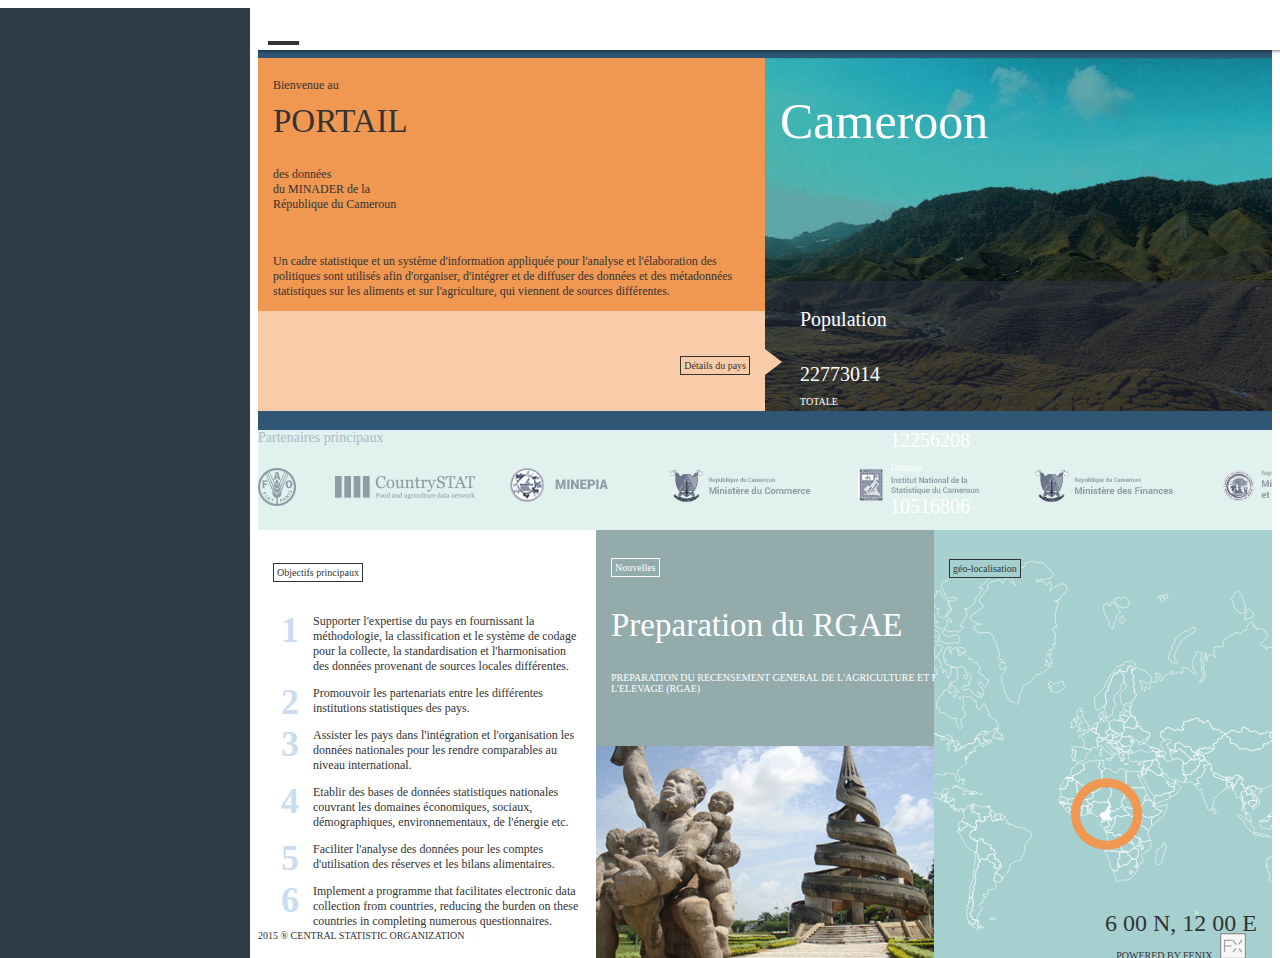
==== commit ce5b85a8: "Zmb first commit" ====
--- a/index.html
+++ b/index.html
@@ -1,18 +1,16 @@
 ﻿<!DOCTYPE html>
 <html>
 <head>
-    <title>CountrySTAT Zambia</title>
+    <title>CountrySTAT Cameroon</title>
 
     <meta charset="utf-8">
     <meta name="viewport" content="width=device-width, initial-scale=1.0, maximum-scale=1.0, user-scalable=no">
     <meta name="format-detection" content="telephone=no">
     <meta http-equiv="X-UA-Compatible" content="IE=edge">
     <meta http-equiv="Content-Type" content="text/html; charset=utf-8">
-    <meta name="author" content="Daniele Salvatore <daniele.salvatore [at] fao.org>">
-    <meta name="author" content="Nicola Selleri <nicola.selleri[at]fao.org>">
 
     <!-- Third Party CSS -->
-    <link href="//fenixrepo.fao.org/cdn/js/bootstrap/3.3.4/css/bootstrap.min.css" rel="stylesheet">
+    <link rel="stylesheet" href="//fenixrepo.fao.org/cdn/js/bootstrap/3.3.4/css/bootstrap.min.css">
 
     <!-- FENIX CSS -->
     <link rel="stylesheet" href="css/host.css">
@@ -24,6 +22,7 @@
 <body>
 
 <div id="wrapper">
+
 
     <!-- Sidebar -->
     <div id="sidebar-wrapper"></div>
@@ -44,54 +43,50 @@
                 <div class="row-same-height row-full-height">
 
                     <div class="col-xs-12 col-sm-3 col-sm-height col-full-height country-welcome home-tile">
-                        <div>Welcome to the</div>
+                        <div>Bienvenue au</div>
 
-                        <h2 class="home-tiles-title">Data Portal</h2>
+                        <h2 class="home-tiles-title">PORTAIL</h2>
 
-                        <div>of the</div>
-                        <div><b>Central Statistic Organization</b></div>
-                        <div>Islamic Republic of Afghanistan</div>
+                        <div>des données</div>
+                        <div><b>du MINADER de la</b></div>
+                        <div>République du Cameroun</div>
                         <br><br>
 
-                        <p>We use a statistical framework and applied information system for analysis and policy-making
-                            designed in order to organize, integrate and disseminate statistical data and metadata on
-                            food and agriculture coming from different sources.</p>
+                        <p>Un cadre statistique et un système d'information appliquée pour l'analyse et l'élaboration des politiques sont utilisés afin d'organiser, d'intégrer et de diffuser des données et des métadonnées statistiques sur les aliments et sur l'agriculture, qui viennent de sources différentes.</p>
 
 
                         <div class="home-detail-pointer">
 
-                            <h4 class="afg-title"> COUNTRY DETAILS</h4>
+                            <h4 class="afg-title">Détails du pays</h4>
 
                         </div>
 
                     </div>
                     <div class="col-xs-12 col-sm-6 col-sm-height col-full-height country-details home-tile">
-                        <h1>Afghanistan</h1>
+                        <h1>Cameroon</h1>
 
                         <div class="home-stats-footer">
 
                             <div class="row">
-                                <div class="col-xs-2 "><h3>Land use</h3>
+                                <div class="col-xs-2 "><h3>Population</h3>
 
-                                    <p class="subtitle">(1000 ha)</p></div>
-                                <div class="col-xs-2"><h3>65223</h3>
+                                    <p class="subtitle"></p></div>
+                                <div class="col-xs-2"><h3>22773014</h3>
 
-                                    <p class="subtitle">TOTAL</p></div>
+                                    <p class="subtitle">TOTALE</p></div>
                                 <div class="col-xs-3 pie-holder">
                                     <div id="percentage-one" class="afg-home-stats"></div>
-                                    <h3>37910</h3>
+                                    <h3>12256208</h3>
 
-                                    <p class="subtitle">AGRICULTURAL</p></div>
+                                    <p class="subtitle">Urbaine</p></div>
                                 <div class="col-xs-3 pie-holder">
                                     <div id="percentage-two" class="afg-home-stats"></div>
-                                    <h3>27313</h3>
+                                    <h3>10516806</h3>
 
-                                    <p class="subtitle">NON-AGRICULTURAL</p></div>
+                                    <p class="subtitle">Rurale</p></div>
                             </div>
 
-
                         </div>
-
 
                     </div>
                 </div>
@@ -100,9 +95,9 @@
             <div class="row">
                 <div class="col-xs-12 partners-holder">
 
-                    <h4>MAIN PARTNERS</h4>
+                    <h4>Partenaires principaux</h4>
 
-                    <div class="partner-holder"><img src="css/img/partners/logos.png" class="img-responsive"></div>
+                    <div class="partner-holder"><img src="css/img/partners/cmr-logos.png" class="img-responsive"></div>
 
 
                 </div>
@@ -112,21 +107,22 @@
                 <div class="row-same-height row-full-height">
 
                     <div class="col-xs-12 col-sm-3 col-sm-height col-full-height home-tile aims">
-                        <h4 class="afg-title">PRINCIPAL AIMS</h4>
+                        <h4 class="afg-title">Objectifs principaux</h4>
                         <ol class="uae-responsability">
-                            <li>Support country expertise by providing methodology, classification and coding system for
-                                collection, standardization and harmonization of data coming from various local sources.
+                            <li>Supporter l'expertise du pays en fournissant la méthodologie, la classification et le
+                                système de codage pour la collecte, la standardisation et l'harmonisation des données
+                                provenant de sources locales différentes.
                             </li>
-                            <li>Promote partnerships between various statistical institutions within countries.
+                            <li>Promouvoir les partenariats entre les différentes institutions statistiques des pays.
                             </li>
-                            <li>Assist countries in integrating and organizing national data to make them comparable at
-                                international level.
+                            <li>Assister les pays dans l'intégration et l'organisation les données nationales pour les
+                                rendre comparables au niveau international.
                             </li>
-                            <li>Establishing national statistical databases covering economic, social, demographic,
-                                environment,
-                                energy and other fields.
+                            <li>Etablir des bases de données statistiques nationales couvrant les domaines économiques,
+                                sociaux, démographiques, environnementaux, de l'énergie etc.
                             </li>
-                            <li>Facilitate the analysis of data for supply utilization accounts and food balance sheets
+                            <li>Faciliter l'analyse des données pour les comptes d'utilisation des réserves et les
+                                bilans alimentaires.
                             </li>
                             <li>Implement a programme that facilitates electronic data collection from countries,
                                 reducing the burden on these countries in completing numerous questionnaires.
@@ -135,11 +131,11 @@
                     </div>
                     <div class="col-xs-12 col-sm-3 col-sm-height col-full-height home-tile gray">
                         <div class="news-content">
-                            <h4 class="afg-title">NEWS</h4>
+                            <h4 class="afg-title">Nouvelles</h4>
 
-                            <h2 class="home-tiles-title">Technical Working Group</h2>
+                            <h2 class="home-tiles-title">Preparation du RGAE</h2>
 
-                            <p>02-04 November 2014</p>
+                            <p>PREPARATION DU RECENSEMENT GENERAL DE L'AGRICULTURE ET DE L'ELEVAGE (RGAE)</p>
 
                             <div>
                                 <a class="btn btn-default more pull-right"> <span
@@ -150,9 +146,8 @@
                         <div class="news-image"></div>
                     </div>
                     <div class="col-xs-12 col-sm-3 col-sm-height col-full-height home-tile map">
-                        <h4 class="afg-title">GEO-LOCATION</h4>
-
-                        <h3>33 00 N, 65 00 E</h3>
+                        <h4 class="afg-title">géo-localisation</h4>
+                        <h3>6 00 N, 12 00 E</h3>
                     </div>
 
 
@@ -178,14 +173,15 @@
 
 
     </div>
+
+
     <!-- /#page-content-wrapper -->
 
 </div>
 <!-- /#wrapper -->
 
 <!-- data-main attribute tells require.js to load scripts/main.js after require.js loads. -->
-<script data-main="scripts/mains/index"
-        src="//fenixrepo.fao.org/cdn/js/requirejs/2.1.15/require.min.js"></script>
+<script data-main="scripts/mains/index" src="//fenixrepo.fao.org/cdn/js/requirejs/2.1.15/require.min.js"></script>
 
 </body>
 </html>--- a/css/host.css
+++ b/css/host.css
@@ -9,8 +9,8 @@
 /* Eldorado  */
 @font-face {
   font-family: 'eldorado_stroke';
-  src: url("http://fenixapps.fao.org/repository/fenix-ui-common/css/fonts/eldorado/eldorado_stroke.eot");
-  src: url("http://fenixapps.fao.org/repository/fenix-ui-common/css/fonts/eldorado/eldorado_stroke.eot?#iefix") format("embedded-opentype"), url("http://fenixapps.fao.org/repository/fenix-ui-common/css/fonts/eldorado/eldorado_stroke.woff") format("woff"), url("http://fenixapps.fao.org/repository/fenix-ui-common/css/fonts/eldorado/eldorado_stroke.ttf") format("truetype"), url("http://fenixapps.fao.org/repository/fenix-ui-common/css/fonts/eldorado/eldorado_stroke.svg#RobotoRegular") format("svg");
+  src: url("http://fenixrepo.fao.org/cdn/css/fenix-ui-common/css/fonts/eldorado/eldorado_stroke.eot");
+  src: url("http://fenixrepo.fao.org/cdn/css/fenix-ui-common/css/fonts/eldorado/eldorado_stroke.eot?#iefix") format("embedded-opentype"), url("http://fenixrepo.fao.org/cdn/css/fenix-ui-common/css/fonts/eldorado/eldorado_stroke.woff") format("woff"), url("http://fenixrepo.fao.org/cdn/css/fenix-ui-common/css/fonts/eldorado/eldorado_stroke.ttf") format("truetype"), url("http://fenixrepo.fao.org/cdn/css/fenix-ui-common/css/fonts/eldorado/eldorado_stroke.svg#RobotoRegular") format("svg");
   font-weight: normal;
   font-style: normal; }
 [class^="icojam_"], [class*=" icojam_"] {
@@ -4919,57 +4919,57 @@
 /* Roboto Regular */
 @font-face {
   font-family: 'Roboto';
-  src: url("http://fenixapps.fao.org/repository/fenix-ui-common/css/fenix-ui-common/css/fonts/roboto/sources/roboto-reg/roboto_regular/Roboto-Regular-webfont.eot");
-  src: url("http://fenixapps.fao.org/repository/fenix-ui-common/css/fenix-ui-common/css/fonts/roboto/sources/roboto-reg/roboto_regular/Roboto-Regular-webfont.eot?#iefix") format("embedded-opentype"), url("http://fenixapps.fao.org/repository/fenix-ui-common/css/fonts/roboto/sources/roboto-reg/roboto_regular/Roboto-Regular-webfont.woff") format("woff"), url("http://fenixapps.fao.org/repository/fenix-ui-common/css/fonts/roboto/sources/roboto-reg/roboto_regular/Roboto-Regular-webfont.ttf") format("truetype"), url("http://fenixapps.fao.org/repository/fenix-ui-common/css/fonts/roboto/sources/roboto-reg/roboto_regular/Roboto-Regular-webfont.svg#RobotoRegular") format("svg");
+  src: url("http://fenixrepo.fao.org/cdn/css/fenix-ui-common/css/fonts/roboto/sources/roboto-reg/roboto_regular/Roboto-Regular-webfont.eot");
+  src: url("http://fenixrepo.fao.org/cdn/css/fenix-ui-common/css/fonts/roboto/sources/roboto-reg/roboto_regular/Roboto-Regular-webfont.eot?#iefix") format("embedded-opentype"), url("http://fenixrepo.fao.org/cdn/css/fenix-ui-common/css/fonts/roboto/sources/roboto-reg/roboto_regular/Roboto-Regular-webfont.woff") format("woff"), url("http://fenixrepo.fao.org/cdn/css/fenix-ui-common/css/fonts/roboto/sources/roboto-reg/roboto_regular/Roboto-Regular-webfont.ttf") format("truetype"), url("http://fenixrepo.fao.org/cdn/css/fenix-ui-common/css/fonts/roboto/sources/roboto-reg/roboto_regular/Roboto-Regular-webfont.svg#RobotoRegular") format("svg");
   font-weight: 400;
   font-style: normal; }
 @font-face {
   font-family: 'Roboto';
-  src: url("http://fenixapps.fao.org/repository/fenix-ui-common/css/fonts/roboto/sources/roboto-reg/roboto_bold/Roboto-Bold-webfont.eot");
-  src: url("http://fenixapps.fao.org/repository/fenix-ui-common/css/fonts/roboto/sources/roboto-reg/roboto_bold/Roboto-Bold-webfont.eot?#iefix") format("embedded-opentype"), url("http://fenixapps.fao.org/repository/fenix-ui-common/css/fonts/roboto/sources/roboto-reg/roboto_bold/Roboto-Bold-webfont.woff") format("woff"), url("http://fenixapps.fao.org/repository/fenix-ui-common/css/fonts/roboto/sources/roboto-reg/roboto_bold/Roboto-Bold-webfont.ttf") format("truetype"), url("http://fenixapps.fao.org/repository/fenix-ui-common/css/fonts/roboto/sources/roboto-reg/roboto_bold/Roboto-Bold-webfont.svg#RobotoBold") format("svg");
+  src: url("http://fenixrepo.fao.org/cdn/css/fenix-ui-common/css/fonts/roboto/sources/roboto-reg/roboto_bold/Roboto-Bold-webfont.eot");
+  src: url("http://fenixrepo.fao.org/cdn/css/fenix-ui-common/css/fonts/roboto/sources/roboto-reg/roboto_bold/Roboto-Bold-webfont.eot?#iefix") format("embedded-opentype"), url("http://fenixrepo.fao.org/cdn/css/fenix-ui-common/css/fonts/roboto/sources/roboto-reg/roboto_bold/Roboto-Bold-webfont.woff") format("woff"), url("http://fenixrepo.fao.org/cdn/css/fenix-ui-common/css/fonts/roboto/sources/roboto-reg/roboto_bold/Roboto-Bold-webfont.ttf") format("truetype"), url("http://fenixrepo.fao.org/cdn/css/fenix-ui-common/css/fonts/roboto/sources/roboto-reg/roboto_bold/Roboto-Bold-webfont.svg#RobotoBold") format("svg");
   font-weight: 700;
   font-style: normal; }
 @font-face {
   font-family: 'Roboto';
-  src: url("http://fenixapps.fao.org/repository/fenix-ui-common/css/fonts/roboto/sources/roboto-reg/roboto_thin/Roboto-Thin-webfont.eot");
-  src: url("http://fenixapps.fao.org/repository/fenix-ui-common/css/fonts/roboto/sources/roboto-reg/roboto_thin/Roboto-Thin-webfont.eot?#iefix") format("embedded-opentype"), url("http://fenixapps.fao.org/repository/fenix-ui-common/css/fonts/roboto/sources/roboto-reg/roboto_thin/Roboto-Thin-webfont.woff") format("woff"), url("http://fenixapps.fao.org/repository/fenix-ui-common/css/fonts/roboto/sources/roboto-reg/roboto_thin/Roboto-Thin-webfont.ttf") format("truetype"), url("http://fenixapps.fao.org/repository/fenix-ui-common/css/fonts/roboto/sources/roboto-reg/roboto_thin/Roboto-Thin-webfont.svg#RobotoThin") format("svg");
+  src: url("http://fenixrepo.fao.org/cdn/css/fenix-ui-common/css/fonts/roboto/sources/roboto-reg/roboto_thin/Roboto-Thin-webfont.eot");
+  src: url("http://fenixrepo.fao.org/cdn/css/fenix-ui-common/css/fonts/roboto/sources/roboto-reg/roboto_thin/Roboto-Thin-webfont.eot?#iefix") format("embedded-opentype"), url("http://fenixrepo.fao.org/cdn/css/fenix-ui-common/css/fonts/roboto/sources/roboto-reg/roboto_thin/Roboto-Thin-webfont.woff") format("woff"), url("http://fenixrepo.fao.org/cdn/css/fenix-ui-common/css/fonts/roboto/sources/roboto-reg/roboto_thin/Roboto-Thin-webfont.ttf") format("truetype"), url("http://fenixrepo.fao.org/cdn/css/fenix-ui-common/css/fonts/roboto/sources/roboto-reg/roboto_thin/Roboto-Thin-webfont.svg#RobotoThin") format("svg");
   font-weight: 100;
   font-style: normal; }
 @font-face {
   font-family: 'Roboto';
-  src: url("http://fenixapps.fao.org/repository/fenix-ui-common/css/fonts/roboto/sources/roboto-reg/roboto_light/Roboto-Light-webfont.eot");
-  src: url("http://fenixapps.fao.org/repository/fenix-ui-common/css/fonts/roboto/sources/roboto-reg/roboto_light/Roboto-Light-webfont.eot?#iefix") format("embedded-opentype"), url("http://fenixapps.fao.org/repository/fenix-ui-common/css/fonts/roboto/sources/roboto-reg/roboto_light/Roboto-Light-webfont.woff") format("woff"), url("http://fenixapps.fao.org/repository/fenix-ui-common/css/fonts/roboto/sources/roboto-reg/roboto_light/Roboto-Light-webfont.ttf") format("truetype"), url("http://fenixapps.fao.org/repository/fenix-ui-common/css/fonts/roboto/sources/roboto-reg/roboto_light/Roboto-Light-webfont.svg#RobotoLight") format("svg");
+  src: url("http://fenixrepo.fao.org/cdn/css/fenix-ui-common/css/fonts/roboto/sources/roboto-reg/roboto_light/Roboto-Light-webfont.eot");
+  src: url("http://fenixrepo.fao.org/cdn/css/fenix-ui-common/css/fonts/roboto/sources/roboto-reg/roboto_light/Roboto-Light-webfont.eot?#iefix") format("embedded-opentype"), url("http://fenixrepo.fao.org/cdn/css/fenix-ui-common/css/fonts/roboto/sources/roboto-reg/roboto_light/Roboto-Light-webfont.woff") format("woff"), url("http://fenixrepo.fao.org/cdn/css/fenix-ui-common/css/fonts/roboto/sources/roboto-reg/roboto_light/Roboto-Light-webfont.ttf") format("truetype"), url("http://fenixrepo.fao.org/cdn/css/fenix-ui-common/css/fonts/roboto/sources/roboto-reg/roboto_light/Roboto-Light-webfont.svg#RobotoLight") format("svg");
   font-weight: 300;
   font-style: normal; }
 @font-face {
   font-family: 'Roboto';
-  src: url("http://fenixapps.fao.org/repository/fenix-ui-common/css/fonts/roboto/sources/roboto-reg/roboto_medium/Roboto-Medium-webfont.eot");
-  src: url("http://fenixapps.fao.org/repository/fenix-ui-common/css/fonts/roboto/sources/roboto-reg/roboto_medium/Roboto-Medium-webfont.eot?#iefix") format("embedded-opentype"), url("http://fenixapps.fao.org/repository/fenix-ui-common/css/fonts/roboto/sources/roboto-reg/roboto_medium/Roboto-Medium-webfont.woff") format("woff"), url("http://fenixapps.fao.org/repository/fenix-ui-common/css/fonts/roboto/sources/roboto-reg/roboto_medium/Roboto-Medium-webfont.ttf") format("truetype"), url("http://fenixapps.fao.org/repository/fenix-ui-common/css/fonts/roboto/sources/roboto-reg/roboto_medium/Roboto-Medium-webfont.svg#RobotoMedium") format("svg");
+  src: url("http://fenixrepo.fao.org/cdn/css/fenix-ui-common/css/fonts/roboto/sources/roboto-reg/roboto_medium/Roboto-Medium-webfont.eot");
+  src: url("http://fenixrepo.fao.org/cdn/css/fenix-ui-common/css/fonts/roboto/sources/roboto-reg/roboto_medium/Roboto-Medium-webfont.eot?#iefix") format("embedded-opentype"), url("http://fenixrepo.fao.org/cdn/css/fenix-ui-common/css/fonts/roboto/sources/roboto-reg/roboto_medium/Roboto-Medium-webfont.woff") format("woff"), url("http://fenixrepo.fao.org/cdn/css/fenix-ui-common/css/fonts/roboto/sources/roboto-reg/roboto_medium/Roboto-Medium-webfont.ttf") format("truetype"), url("http://fenixrepo.fao.org/cdn/css/fenix-ui-common/css/fonts/roboto/sources/roboto-reg/roboto_medium/Roboto-Medium-webfont.svg#RobotoMedium") format("svg");
   font-weight: 500;
   font-style: normal; }
 @font-face {
   font-family: 'Roboto';
-  src: url("http://fenixapps.fao.org/repository/fenix-ui-common/css/fonts/roboto/sources/roboto-reg/roboto_black/Roboto-Black-webfont.eot");
-  src: url("http://fenixapps.fao.org/repository/fenix-ui-common/css/fonts/roboto/sources/roboto-reg/roboto_black/Roboto-Black-webfont.eot?#iefix") format("embedded-opentype"), url("http://fenixapps.fao.org/repository/fenix-ui-common/css/fonts/roboto/sources/roboto-reg/roboto_black/Roboto-Black-webfont.woff") format("woff"), url("http://fenixapps.fao.org/repository/fenix-ui-common/css/fonts/roboto/sources/roboto-reg/roboto_black/Roboto-Black-webfont.ttf") format("truetype"), url("http://fenixapps.fao.org/repository/fenix-ui-common/css/fonts/roboto/sources/roboto-reg/roboto_black/Roboto-Black-webfont.svg#RobotoBold") format("svg");
+  src: url("http://fenixrepo.fao.org/cdn/css/fenix-ui-common/css/fonts/roboto/sources/roboto-reg/roboto_black/Roboto-Black-webfont.eot");
+  src: url("http://fenixrepo.fao.org/cdn/css/fenix-ui-common/css/fonts/roboto/sources/roboto-reg/roboto_black/Roboto-Black-webfont.eot?#iefix") format("embedded-opentype"), url("http://fenixrepo.fao.org/cdn/css/fenix-ui-common/css/fonts/roboto/sources/roboto-reg/roboto_black/Roboto-Black-webfont.woff") format("woff"), url("http://fenixrepo.fao.org/cdn/css/fenix-ui-common/css/fonts/roboto/sources/roboto-reg/roboto_black/Roboto-Black-webfont.ttf") format("truetype"), url("http://fenixrepo.fao.org/cdn/css/fenix-ui-common/css/fonts/roboto/sources/roboto-reg/roboto_black/Roboto-Black-webfont.svg#RobotoBold") format("svg");
   font-weight: 900;
   font-style: normal; }
 /* Roboto Condensed */
 @font-face {
   font-family: 'Roboto Condensed';
   src: url("http://fenixapps.fao.org/repository/fenix-ui-common/css/fonts/roboto/sources/roboto-condensed/roboto_condensed/RobotoCondensed-Regular-webfont.eot");
-  src: url("http://fenixapps.fao.org/repository/fenix-ui-common/css/fonts/roboto/sources/roboto-condensed/roboto_condensed/RobotoCondensed-Regular-webfont.eot?#iefix") format("embedded-opentype"), url("http://fenixapps.fao.org/repository/fenix-ui-common/css/fonts/roboto/sources/roboto-condensed/roboto_condensed/RobotoCondensed-Regular-webfont.woff") format("woff"), url("http://fenixapps.fao.org/repository/fenix-ui-common/css/fonts/roboto/sources/roboto-condensed/roboto_condensed/RobotoCondensed-Regular-webfont.ttf") format("truetype"), url("http://fenixapps.fao.org/repository/fenix-ui-common/css/fonts/roboto/sources/roboto-condensed/roboto_condensed/RobotoCondensed-Regular-webfont.svg#RobotoRegular") format("svg");
+  src: url("http://fenixapps.fao.org/repository/css/fenix-ui-common/css/fonts/roboto/sources/roboto-condensed/roboto_condensed/RobotoCondensed-Regular-webfont.eot?#iefix") format("embedded-opentype"), url("http://fenixrepo.fao.org/cdn/css/fenix-ui-common/css/fonts/roboto/sources/roboto-condensed/roboto_condensed/RobotoCondensed-Regular-webfont.woff") format("woff"), url("http://fenixrepo.fao.org/cdn/css/fenix-ui-common/css/fonts/roboto/sources/roboto-condensed/roboto_condensed/RobotoCondensed-Regular-webfont.ttf") format("truetype"), url("http://fenixrepo.fao.org/cdn/css/fenix-ui-common/css/fonts/roboto/sources/roboto-condensed/roboto_condensed/RobotoCondensed-Regular-webfont.svg#RobotoRegular") format("svg");
   font-weight: 400;
   font-style: normal; }
 @font-face {
   font-family: 'Roboto Condensed';
-  src: url("http://fenixapps.fao.org/repository/fenix-ui-common/css/fonts/roboto/sources/roboto-condensed/roboto_lightcondensed/RobotoCondensed-Light-webfont.eot");
-  src: url("http://fenixapps.fao.org/repository/fenix-ui-common/css/fonts/roboto/sources/roboto-condensed/roboto_lightcondensed/RobotoCondensed-Light-webfont.eot?#iefix") format("embedded-opentype"), url("http://fenixapps.fao.org/repository/fenix-ui-common/css/fonts/roboto/sources/roboto-condensed/roboto_lightcondensed/RobotoCondensed-Light-webfont.woff") format("woff"), url("http://fenixapps.fao.org/repository/fenix-ui-common/css/fonts/roboto/sources/roboto-condensed/roboto_lightcondensed/RobotoCondensed-Light-webfont.ttf") format("truetype"), url("http://fenixapps.fao.org/repository/fenix-ui-common/css/fonts/roboto/sources/roboto-condensed/roboto_lightcondensed/RobotoCondensed-Light-webfont.svg#RobotoRegular") format("svg");
+  src: url("http://fenixrepo.fao.org/cdn/css/fenix-ui-common/css/fonts/roboto/sources/roboto-condensed/roboto_lightcondensed/RobotoCondensed-Light-webfont.eot");
+  src: url("http://fenixrepo.fao.org/cdn/css/fenix-ui-common/css/fonts/roboto/sources/roboto-condensed/roboto_lightcondensed/RobotoCondensed-Light-webfont.eot?#iefix") format("embedded-opentype"), url("http://fenixrepo.fao.org/cdn/css/fenix-ui-common/css/fonts/roboto/sources/roboto-condensed/roboto_lightcondensed/RobotoCondensed-Light-webfont.woff") format("woff"), url("http://fenixrepo.fao.org/cdn/css/fenix-ui-common/css/fonts/roboto/sources/roboto-condensed/roboto_lightcondensed/RobotoCondensed-Light-webfont.ttf") format("truetype"), url("http://fenixrepo.fao.org/cdn/css/fenix-ui-common/css/fonts/roboto/sources/roboto-condensed/roboto_lightcondensed/RobotoCondensed-Light-webfont.svg#RobotoRegular") format("svg");
   font-weight: 300;
   font-style: normal; }
 @font-face {
   font-family: 'Roboto Condensed';
-  src: url("http://fenixapps.fao.org/repository/fenix-ui-common/css/fonts/roboto/sources/roboto-condensed/roboto_boldcondensed/RobotoCondensed-Bold-webfont.eot");
-  src: url("http://fenixapps.fao.org/repository/fenix-ui-common/css/fonts/roboto/sources/roboto-condensed/roboto_boldcondensed/RobotoCondensed-Bold-webfont.eot?#iefix") format("embedded-opentype"), url("http://fenixapps.fao.org/repository/fenix-ui-common/css/fonts/roboto/sources/roboto-condensed/roboto_boldcondensed/RobotoCondensed-Bold-webfont.woff") format("woff"), url("http://fenixapps.fao.org/repository/fenix-ui-common/css/fonts/roboto/sources/roboto-condensed/roboto_boldcondensed/RobotoCondensed-Bold-webfont.ttf") format("truetype"), url("http://fenixapps.fao.org/repository/fenix-ui-common/css/fonts/roboto/sources/roboto-condensed/roboto_boldcondensed/RobotoCondensed-Bold-webfont.svg#RobotoRegular") format("svg");
+  src: url("http://fenixrepo.fao.org/cdn/css/fenix-ui-common/css/fonts/roboto/sources/roboto-condensed/roboto_boldcondensed/RobotoCondensed-Bold-webfont.eot");
+  src: url("http://fenixrepo.fao.org/cdn/css/fenix-ui-common/css/fonts/roboto/sources/roboto-condensed/roboto_boldcondensed/RobotoCondensed-Bold-webfont.eot?#iefix") format("embedded-opentype"), url("http://fenixrepo.fao.org/cdn/css/fenix-ui-common/css/fonts/roboto/sources/roboto-condensed/roboto_boldcondensed/RobotoCondensed-Bold-webfont.woff") format("woff"), url("http://fenixrepo.fao.org/cdn/css/fenix-ui-common/css/fonts/roboto/sources/roboto-condensed/roboto_boldcondensed/RobotoCondensed-Bold-webfont.ttf") format("truetype"), url("http://fenixrepo.fao.org/cdn/css/fenix-ui-common/css/fonts/roboto/sources/roboto-condensed/roboto_boldcondensed/RobotoCondensed-Bold-webfont.svg#RobotoRegular") format("svg");
   font-weight: 700;
   font-style: normal; }
 /* Font Awesome */
@@ -5206,7 +5206,7 @@
   font: normal normal 300 12px/normal "Roboto"; }
 
 a {
-  color: #ff8a57; }
+  color: #f07f52; }
   a:focus {
     outline: none; }
   a:active {
@@ -5218,24 +5218,24 @@
 
 h1 {
   font: normal normal 100 36px/normal "Roboto";
-  color: #ff8a57; }
+  color: #f07f52; }
 
 h2 {
   font: normal normal 100 26px/normal "Roboto";
-  color: #e69470; }
+  color: #d48b6e; }
 
 h3 {
   font: normal normal 300 28px/normal "Roboto";
-  color: #d59b81; }
+  color: #c19381; }
 
 h4 {
   font: normal normal 500 14px/normal "Roboto";
-  color: #c4a192; }
+  color: #ae9b94; }
 
 h1 small, h2 small, h3 small, h4 small, h5 small, h6 small, .h1 small, .h2 small, .h3 small, .h4 small, .h5 small, .h6 small, h1 .small, h2 .small, h3 .small, h4 .small, h5 .small, h6 .small, .h1 .small, .h2 .small, .h3 .small, .h4 .small, .h5 .small, .h6 .small {
   font-family: Roboto;
   font-weight: 700;
-  color: #ff8a57;
+  color: #f07f52;
   text-transform: uppercase;
   font-size: 12px; }
 
@@ -5267,18 +5267,18 @@
   border: 0; }
 
 .btn {
-  background-color: #ff8a57;
+  background-color: #f07f52;
   color: white;
   border-color: transparent;
   font: normal normal 300 12px/normal "Roboto"; }
   .btn:hover {
     background-color: transparent;
-    color: #ff8a57;
-    border-color: #ff8a57; }
+    color: #f07f52;
+    border-color: #f07f52; }
   .btn:active {
     background-color: transparent;
-    color: #ff8a57;
-    border-color: #ff8a57;
+    color: #f07f52;
+    border-color: #f07f52;
     -webkit-box-shadow: 0 0 0 white;
     -moz-box-shadow: 0 0 0 white;
     box-shadow: 0 0 0 white; }
@@ -5315,8 +5315,146 @@
 , .btn-primary.disabled.active
 , .btn-primary[disabled].active
 , fieldset[disabled] .btn-primary.active {
-  background-color: #d59b81;
-  border-color: #d59b81; }
+  background-color: #c19381;
+  border-color: #c19381; }
+
+/* Fenix UI Catalog */
+.fx-catalog-welcome {
+  text-align: center;
+  max-width: 300px;
+  position: absolute;
+  left: 50%;
+  top: 50%;
+  -ms-transform: translate(-50%, -50%);
+  -webkit-transform: translate(-50%, -50%);
+  transform: translate(-50%, -50%); }
+  .fx-catalog-welcome .catalog-ico {
+    height: 50px;
+    width: 50px; }
+  .fx-catalog-welcome h1 {
+    margin-top: 10px; }
+
+/* Packery */
+.fx-catalog-form-module {
+  width: 50%;
+  border: 10px solid #f8f8f8; }
+
+.fx-catalog-form-module.fit {
+  width: 100%; }
+
+.fx_result_description_title {
+  text-transform: uppercase;
+  display: inline; }
+
+.fx_result_description_source {
+  display: inline;
+  color: #999999; }
+
+.fx_result_description_source:before {
+  content: "-"; }
+
+.fx_result_description_baseperiod {
+  font-style: italic;
+  font-size: 10px; }
+
+.fenix-result {
+  width: 100%;
+  background-color: white;
+  border: 1px solid #d8d8d8;
+  -webkit-border-radius: 0;
+  -moz-border-radius: 0;
+  -ms-border-radius: 0;
+  border-radius: 0;
+  margin-bottom: 20px;
+  padding: 19px 0 16px 19px; }
+
+/*========= HEADER =========*/
+.fx-catalog-header {
+  text-align: center;
+  background-color: #f8f8f8; }
+  .fx-catalog-header em {
+    font: normal normal 400 10px/normal "Roboto"; }
+
+.fx-catalog-header-btn {
+  cursor: pointer; }
+
+/*========= FILTER CONTAINER =========*/
+.fx-catalog-modular-filter-container {
+  background-color: #f8f8f8;
+  min-height: 250px;
+  overflow: hidden; }
+
+/*========= MODULAR MENU =========*/
+.fx-catalog-modular-menu-container {
+  background-color: #f8f8f8;
+  padding: 0;
+  min-height: 250px; }
+
+.fx-catalog-modular-menu-category-plus {
+  position: absolute;
+  top: 0;
+  height: 15px;
+  width: 15px;
+  background: url("../submodules/fenix-ui-common/css/img/fenix-catalog-sprite-small.svg") no-repeat -90px 0;
+  background-size: 150px 30px; }
+
+.fx-catalog-mod-timerseries {
+  top: 25px; }
+
+.region-css {
+  height: 100%;
+  position: relative; }
+
+.jstree-holder {
+  height: 209px;
+  overflow-y: auto; }
+
+.fx_result_icon {
+  font-size: 30px; }
+
+/*========= RESULTS */
+/*========= COMMONS =========*/
+.fx_horegon {
+  display: inline; }
+
+.fx_result_icon_img {
+  width: 42px; }
+
+#fx-catalog-results {
+  margin-top: 20px; }
+
+.fx-analysis-page-title {
+  font-weight: 100;
+  color: #333333; }
+
+.fx-analysis-page-description {
+  color: #333333; }
+
+.well {
+  background-color: transparent;
+  border: none;
+  -webkit-box-shadow: 0 0 0 white;
+  -moz-box-shadow: 0 0 0 white;
+  box-shadow: 0 0 0 white; }
+
+.fx-catalog-toolbar {
+  color: #333333; }
+  .fx-catalog-toolbar .fx-widget-stack-btns {
+    text-align: right; }
+    .fx-catalog-toolbar .fx-widget-stack-btns em {
+      font-style: normal;
+      background-color: #333333;
+      width: 30px;
+      height: 20px;
+      display: inline-block;
+      color: white;
+      text-align: center;
+      -webkit-border-radius: 3px;
+      -moz-border-radius: 3px;
+      -ms-border-radius: 3px;
+      border-radius: 3px; }
+    .fx-catalog-toolbar .fx-widget-stack-btns input {
+      margin-left: 33px; }
 
 /* Fenix - Circle Number Component */
 .fx-circle-number {
@@ -5327,7 +5465,7 @@
   width: 20px;
   line-height: 20px;
   text-align: center;
-  background-color: #ff8a57;
+  background-color: #f07f52;
   -webkit-border-radius: 100%;
   -moz-border-radius: 100%;
   -ms-border-radius: 100%;
@@ -5345,9 +5483,9 @@
     -ms-border-radius: 0;
     border-radius: 0; }
   .datepicker .datepicker-days .day.active {
-    background-color: #ff8a57; }
+    background-color: #f07f52; }
   .datepicker .datepicker-days .day.today:before {
-    border-bottom-color: #ff8a57; }
+    border-bottom-color: #f07f52; }
   .datepicker .datepicker-days .day.active.today:before {
     border-bottom-color: white; }
 
@@ -5357,29 +5495,93 @@
   fieldset .fx-fieldset-subtitle label {
     font-size: 12px; }
 
-/* Fenix - Bootstrap fixed Height */
-/*The Markup
-You have to add the class .row-same-height inside the row, and also add .col-xs-height to the columns.
-<div class="row">
-    <div class="row-same-height">
-        <div class="col-xs-6 col-xs-height"></div>
-        <div class="col-xs-3 col-xs-height col-top"></div>
-        <div class="col-xs-2 col-xs-height col-middle"></div>
-        <div class="col-xs-1 col-xs-height col-bottom"></div>
-    </div>
-</div>
-If you want to restrict the effect to a certain media query, just use .col-sm-height or .col-md-height or .col-lg-height. You can also use different column sizes on each media query.
-<div class="row">
-    <div class="row-same-height">
-        <div class="col-xs-12 col-sm-6 col-sm-height"></div>
-        <div class="col-xs-6 col-sm-3 col-sm-height col-top"></div>
-        <div class="col-xs-6 col-sm-2 col-sm-height col-middle"></div>
-        <div class="col-xs-6 col-sm-1 col-sm-height col-bottom"></div>
-    </div>
-</div>
-You choose the aligment of each column by using the classes .col-top or .col-middle or .col-bottom.
-*/
-/* vertical alignment styles */
+/* Fenix Filter Tab */
+[data-plugin="filter"] .btn {
+  width: 150px; }
+[data-plugin="filter"] .fx-catalog-modular-form-holder {
+  border-color: transparent;
+  position: relative; }
+  [data-plugin="filter"] .fx-catalog-modular-form-holder:before {
+    content: '';
+    height: 1px;
+    width: calc(100% + 30px);
+    display: block;
+    background-color: #dddddd;
+    position: relative;
+    top: -13px;
+    left: -23px; }
+[data-plugin="filter"] .jstree-holder {
+  height: 100px; }
+[data-plugin="filter"] .fx-catalog-modular-form-label {
+  font-size: 14px;
+  left: 0; }
+[data-plugin="filter"] input[type="search"] {
+  -moz-border-radius-topleft: 0;
+  -webkit-border-top-left-radius: 0;
+  border-top-left-radius: 0;
+  -moz-border-radius-topright: 0;
+  -webkit-border-top-right-radius: 0;
+  border-top-right-radius: 0;
+  -moz-border-radius-bottomright: 0;
+  -webkit-border-bottom-right-radius: 0;
+  border-bottom-right-radius: 0;
+  -moz-border-radius-bottomleft: 0;
+  -webkit-border-bottom-left-radius: 0;
+  border-bottom-left-radius: 0;
+  -webkit-border-radius: 0;
+  -moz-border-radius: 0;
+  -ms-border-radius: 0;
+  border-radius: 0;
+  height: 20px;
+  margin-bottom: 3px;
+  position: absolute;
+  top: -27px;
+  width: 70%;
+  right: 25px;
+  background-color: transparent;
+  border: 1px solid #d8d8d8; }
+[data-plugin="filter"] form {
+  position: relative; }
+  [data-plugin="filter"] form:before {
+    content: "\e003";
+    font-family: 'Glyphicons Halflings';
+    position: absolute;
+    top: -23px;
+    left: calc(100% - 17px);
+    display: inline-block;
+    font-style: normal;
+    font-weight: 400;
+    line-height: 1;
+    -webkit-font-smoothing: antialiased;
+    color: #d8d8d8; }
+[data-plugin="filter"] .fx-filter-form-module.fit {
+  width: 100%; }
+
+.inside-full-height {
+  /*
+  // if you want to give content full height give him height: 100%;
+  // with content full height you can't apply margins to the content
+  // content full height does not work in ie http://stackoverflow.com/questions/27384433/ie-display-table-cell-child-ignores-height-100
+  */
+  height: 100%;
+  margin-top: 0;
+  margin-bottom: 0; }
+
+.content {
+  padding: 12px 3px; }
+
+/* columns of same height styles */
+.row-height {
+  display: table;
+  table-layout: fixed;
+  height: 100%;
+  width: 100%; }
+
+.col-height {
+  display: table-cell;
+  float: none;
+  height: 100%; }
+
 .col-top {
   vertical-align: top; }
 
@@ -5389,36 +5591,86 @@
 .col-bottom {
   vertical-align: bottom; }
 
-/* columns of same height styles */
-.row-full-height {
-  height: 100%; }
-
-.col-full-height {
-  height: 100%;
-  vertical-align: middle; }
-
-.row-same-height {
-  display: table;
-  width: 100%;
-  /* fix overflow */
-  table-layout: fixed; }
-
-.col-xs-height {
-  display: table-cell;
-  float: none !important; }
-
+@media (min-width: 480px) {
+  .row-xs-height {
+    display: table;
+    table-layout: fixed;
+    height: 100%;
+    width: 100%; }
+
+  .col-xs-height {
+    display: table-cell;
+    float: none;
+    height: 100%; }
+
+  .col-xs-top {
+    vertical-align: top; }
+
+  .col-xs-middle {
+    vertical-align: middle; }
+
+  .col-xs-bottom {
+    vertical-align: bottom; } }
 @media (min-width: 768px) {
+  .row-sm-height {
+    display: table;
+    table-layout: fixed;
+    height: 100%;
+    width: 100%; }
+
   .col-sm-height {
     display: table-cell;
-    float: none !important; } }
+    float: none;
+    height: 100%; }
+
+  .col-sm-top {
+    vertical-align: top; }
+
+  .col-sm-middle {
+    vertical-align: middle; }
+
+  .col-sm-bottom {
+    vertical-align: bottom; } }
 @media (min-width: 992px) {
+  .row-md-height {
+    display: table;
+    table-layout: fixed;
+    height: 100%;
+    width: 100%; }
+
   .col-md-height {
     display: table-cell;
-    float: none !important; } }
+    float: none;
+    height: 100%; }
+
+  .col-md-top {
+    vertical-align: top; }
+
+  .col-md-middle {
+    vertical-align: middle; }
+
+  .col-md-bottom {
+    vertical-align: bottom; } }
 @media (min-width: 1200px) {
+  .row-lg-height {
+    display: table;
+    table-layout: fixed;
+    height: 100%;
+    width: 100%; }
+
   .col-lg-height {
     display: table-cell;
-    float: none !important; } }
+    float: none;
+    height: 100%; }
+
+  .col-lg-top {
+    vertical-align: top; }
+
+  .col-lg-middle {
+    vertical-align: middle; }
+
+  .col-lg-bottom {
+    vertical-align: bottom; } }
 /* Fenix - Inputs Component */
 /* remove x icon in IE 10+ */
 input[type=text]::-ms-clear {
@@ -5454,6 +5706,57 @@
   legend label {
     font-size: 12px;
     cursor: pointer; }
+
+/* Metadata Viewer */
+.fx-md-viewer-wrapper {
+  font-size: 12px; }
+  .fx-md-viewer-wrapper .fx-md-viewer-title {
+    margin-top: 10px;
+    margin-bottom: 20px;
+    font-size: 18px; }
+  .fx-md-viewer-wrapper .fx-md-viewer-container {
+    width: 100%; }
+  .fx-md-viewer-wrapper th, .fx-md-viewer-wrapper td {
+    border-bottom: 1px solid #e5e5e5;
+    height: 25px;
+    padding: 5px 0; }
+  .fx-md-viewer-wrapper .treegrid-expander {
+    top: 3px;
+    cursor: pointer; }
+  .fx-md-viewer-wrapper .metadata-viewer-title {
+    width: 30%;
+    font-size: 12px;
+    font: normal normal 300 12px/normal "Roboto";
+    font-weight: 500;
+    padding-right: 25px;
+    cursor: pointer; }
+    .fx-md-viewer-wrapper .metadata-viewer-title .fx-md-viewer-description {
+      top: 3px;
+      cursor: pointer;
+      opacity: 0;
+      -webkit-transition: all 0.3s ease 0s;
+      -moz-transition: all 0.3s ease 0s;
+      -ms-transition: all 0.3s ease 0s;
+      -o-transition: all 0.3s ease 0s;
+      transition: all 0.3s ease 0s; }
+    .fx-md-viewer-wrapper .metadata-viewer-title:hover .fx-md-viewer-description {
+      opacity: 1;
+      -webkit-transition: all 0.3s ease 0s;
+      -moz-transition: all 0.3s ease 0s;
+      -ms-transition: all 0.3s ease 0s;
+      -o-transition: all 0.3s ease 0s;
+      transition: all 0.3s ease 0s; }
+  .fx-md-viewer-wrapper .metadata-viewer-value {
+    width: 70%;
+    font: normal normal 300 12px/normal "Roboto";
+    font-size: 12px; }
+  .fx-md-viewer-wrapper .popover-title {
+    background-color: transparent;
+    font: normal normal 300 12px/normal "Roboto"; }
+    .fx-md-viewer-wrapper .popover-title .text-info {
+      color: #f07f52; }
+  .fx-md-viewer-wrapper .popover-content {
+    font: normal normal 300 12px/normal "Roboto"; }
 
 /* Fenix - Modular Form Component */
 .fx-catalog-modular-form-holder {
@@ -5493,7 +5796,7 @@
   top: 7px;
   height: 15px;
   width: 15px;
-  background: url("img/fenix-catalog-sprite-small.svg") no-repeat -15px 0;
+  background: url("../submodules/fenix-ui-common/css/img/fenix-catalog-sprite-small.svg") no-repeat -15px 0;
   background-size: 150px 30px;
   cursor: pointer; }
 
@@ -5503,7 +5806,7 @@
   right: 7px;
   height: 15px;
   width: 15px;
-  background: url("img/fenix-catalog-sprite-small.svg") no-repeat -45px 0;
+  background: url("../submodules/fenix-ui-common/css/img/fenix-catalog-sprite-small.svg") no-repeat -45px 0;
   background-size: 150px 30px;
   cursor: pointer; }
 
@@ -5513,7 +5816,7 @@
   right: 28px;
   height: 15px;
   width: 15px;
-  background: url("img/fenix-catalog-sprite-small.svg") no-repeat -30px 0;
+  background: url("../submodules/fenix-ui-common/css/img/fenix-catalog-sprite-small.svg") no-repeat -30px 0;
   background-size: 150px 30px;
   cursor: pointer; }
 
@@ -5522,7 +5825,7 @@
   top: 4px;
   left: 30px;
   font-weight: 300;
-  color: #d59b81; }
+  color: #c19381; }
 
 .fx-catalog-modular-form-content {
   padding: 10px 10px 10px 10px;
@@ -5546,17 +5849,14 @@
   border-width: 0; }
 
 .nav .open > a, .nav .open > a:hover, .nav .open > a:focus {
-  border-color: #ff8a57; }
+  border-color: #f07f52; }
 
 .dropdown-menu > .active > a, .dropdown-menu > .active > a:hover, .dropdown-menu > .active > a:focus {
   background-color: transparent;
   color: #333333; }
 
 .navbar-default .navbar-nav > li > a:hover, .navbar-default .navbar-nav > li > a:focus {
-  color: #ff8a57; }
-
-.navbar-default .navbar-nav > .active > a, .navbar-default .navbar-nav > .active > a:hover, .navbar-default .navbar-nav > .active > a:focus {
-  border-bottom: 1px solid #ff8a57; }
+  color: #f07f52; }
 
 /* Fenix - Object Box Component */
 .obj-box, .obj-box-radius10, .obj-box-title {
@@ -5586,7 +5886,7 @@
 .obj-box-title {
   padding-top: 5px; }
   .obj-box-title h4 {
-    color: #ff8a57;
+    color: #f07f52;
     font: normal normal 500 14px/normal "Roboto"; }
 
 /* Fenix - Panel Component */
@@ -5625,7 +5925,7 @@
         .panel-group .panel-heading .panel-title a:focus {
           text-decoration: none; }
   .panel-group .panel-heading.fx-active-panel .panel-title a {
-    color: #ff8a57; }
+    color: #f07f52; }
   .panel-group .panel-body .btn {
     background-color: transparent;
     color: #333333;
@@ -5654,45 +5954,70 @@
 .fx-panel-plus {
   height: 15px;
   width: 15px;
-  background: url("img/fenix-catalog-sprite-small.svg") no-repeat -90px 0;
+  background: url("../submodules/fenix-ui-common/css/img/fenix-catalog-sprite-small.svg") no-repeat -90px 0;
   background-size: 150px 30px; }
 
 .fx-panel-minus {
   height: 15px;
   width: 15px;
-  background: url("img/fenix-catalog-sprite-small.svg") no-repeat -90px -15px;
+  background: url("../submodules/fenix-ui-common/css/img/fenix-catalog-sprite-small.svg") no-repeat -90px -15px;
   background-size: 150px 30px; }
 
 .fx-panel-info {
   height: 15px;
   width: 15px;
-  background: url("img/fenix-catalog-sprite-small.svg") no-repeat 0 0;
+  background: url("../submodules/fenix-ui-common/css/img/fenix-catalog-sprite-small.svg") no-repeat 0 0;
   background-size: 150px 30px;
   float: right; }
 
 .fx-panel-required {
   height: 15px;
   width: 15px;
-  background: url("img/fenix-catalog-sprite-small.svg") no-repeat -15px -15px;
+  background: url("../submodules/fenix-ui-common/css/img/fenix-catalog-sprite-small.svg") no-repeat -15px -15px;
   background-size: 150px 30px; }
 
 .fx-panel-ok {
   height: 15px;
   width: 15px;
-  background: url("img/fenix-catalog-sprite-small.svg") no-repeat -45px -15px;
+  background: url("../submodules/fenix-ui-common/css/img/fenix-catalog-sprite-small.svg") no-repeat -45px -15px;
   background-size: 150px 30px; }
 
 .fx-panel-remove {
   height: 15px;
   width: 15px;
-  background: url("img/fenix-catalog-sprite-small.svg") no-repeat -60px -15px;
+  background: url("../submodules/fenix-ui-common/css/img/fenix-catalog-sprite-small.svg") no-repeat -60px -15px;
   background-size: 150px 30px; }
 
 .fx-panel-refresh {
   height: 15px;
   width: 15px;
-  background: url("img/fenix-catalog-sprite-small.svg") no-repeat -75px -15px;
+  background: url("../submodules/fenix-ui-common/css/img/fenix-catalog-sprite-small.svg") no-repeat -75px -15px;
   background-size: 150px 30px; }
+
+.metadata-container .btn {
+  min-width: 0;
+  border-color: transparent; }
+  .metadata-container .btn:link, .metadata-container .btn:visited, .metadata-container .btn:hover, .metadata-container .btn:focus, .metadata-container .btn:active {
+    border-color: transparent; }
+.metadata-container .form-control {
+  -moz-border-radius-topleft: 0;
+  -webkit-border-top-left-radius: 0;
+  border-top-left-radius: 0;
+  -moz-border-radius-topright: 0;
+  -webkit-border-top-right-radius: 0;
+  border-top-right-radius: 0;
+  -moz-border-radius-bottomright: 0;
+  -webkit-border-bottom-right-radius: 0;
+  border-bottom-right-radius: 0;
+  -moz-border-radius-bottomleft: 0;
+  -webkit-border-bottom-left-radius: 0;
+  border-bottom-left-radius: 0;
+  -webkit-border-radius: 0;
+  -moz-border-radius: 0;
+  -ms-border-radius: 0;
+  border-radius: 0; }
+.metadata-container .btn-success, .metadata-container .btn-warning {
+  border-color: #f07f52; }
 
 /* Fenix Popover Component */
 .popover {
@@ -5718,13 +6043,13 @@
     -moz-border-radius: 100%;
     -ms-border-radius: 100%;
     border-radius: 100%;
-    border: 0 solid #ff8a57;
+    border: 0 solid #f07f52;
     position: relative;
     top: 4px;
     left: -4px; }
 
 input[type="radio"]:checked + label {
-  color: #ff8a57; }
+  color: #f07f52; }
   input[type="radio"]:checked + label:before {
     border-width: 5px; }
 
@@ -5763,13 +6088,13 @@
     -moz-border-radius: 100%;
     -ms-border-radius: 100%;
     border-radius: 100%;
-    border: 0 solid #ff8a57;
+    border: 0 solid #f07f52;
     position: relative;
     top: 4px;
     left: -4px; }
 
 input[type="checkbox"]:checked + label {
-  color: #ff8a57; }
+  color: #f07f52; }
   input[type="checkbox"]:checked + label:before {
     border-width: 5px; }
 
@@ -5788,6 +6113,50 @@
     -o-transition: all 0.3s ease 0s;
     transition: all 0.3s ease 0s; }
 
+/* Fenix Range Slider */
+.ui-rangeSlider-innerBar {
+  height: 3px !important;
+  top: 7px !important;
+  background-color: #d8d8d8 !important; }
+
+.ui-rangeSlider-arrow.ui-rangeSlider-leftArrow {
+  background: url(img/arrow-left-on.svg) no-repeat !important;
+  width: 48px;
+  height: 48px;
+  background-position: -16px -15px !important; }
+
+.ui-rangeSlider-arrow.ui-rangeSlider-rightArrow {
+  background: url(img/arrow-right-on.svg) no-repeat !important;
+  width: 48px;
+  height: 48px;
+  background-position: 16px -15px !important; }
+
+.ui-rangeSlider-label.ui-rangeSlider-rightLabel {
+  background-image: url("img/label.png") !important;
+  margin-bottom: 5px !important; }
+
+.ui-rangeSlider-label.ui-rangeSlider-leftLabel {
+  background-image: url("img/label.png") !important;
+  margin-bottom: 5px !important; }
+
+.ui-rangeSlider-label-value {
+  font-size: 12px;
+  font-weight: 500; }
+
+.ui-rangeSlider-leftHandle, .ui-rangeSlider-rightHandle {
+  width: 20px !important;
+  height: 20px !important;
+  background-color: #f07f52 !important;
+  -webkit-border-radius: 100%;
+  -moz-border-radius: 100%;
+  -ms-border-radius: 100%;
+  border-radius: 100%; }
+
+.ui-rangeSlider-bar {
+  background-color: #f07f52 !important;
+  margin-top: 8px !important;
+  height: 5px !important; }
+
 /* Fenix - Resume Bar Component */
 .fx-resume-bar {
   padding-right: 150px;
@@ -5800,7 +6169,7 @@
   min-height: 60px; }
 
 .fx-resume-title {
-  color: #ff8a57;
+  color: #f07f52;
   padding-left: 15px;
   padding-top: 5px;
   font: normal normal 400 10px/normal "Roboto";
@@ -5815,7 +6184,7 @@
 #fx-catalog-submit-btn {
   color: white;
   text-transform: uppercase;
-  background-color: #ff8a57;
+  background-color: #f07f52;
   width: 150px;
   position: absolute;
   bottom: 0;
@@ -5826,7 +6195,9 @@
   border-radius: 0; }
   #fx-catalog-submit-btn.disabled {
     background-color: #f8f8f8;
-    opacity: 1; }
+    opacity: 1;
+    border-color: #333333;
+    color: #333333; }
 
 .fx-resume-item-selected {
   position: relative;
@@ -5838,7 +6209,7 @@
     padding-left: 15px; }
     .fx-resume-item-selected .fx-resume-module-title em {
       font: normal normal 400 10px/normal "Roboto";
-      color: #ff8a57;
+      color: #f07f52;
       font-size: 12px;
       /* Not expected */
       position: absolute;
@@ -5859,7 +6230,7 @@
   display: inline-block;
   height: 15px;
   width: 15px;
-  background: url("img/fenix-catalog-sprite-small.svg") no-repeat -45px 0;
+  background: url("../submodules/fenix-ui-common/css/img/fenix-catalog-sprite-small.svg") no-repeat -45px 0;
   background-size: 150px 30px;
   cursor: pointer;
   position: relative;
@@ -5871,36 +6242,37 @@
     display: inline;
     margin-right: 7px; }
 
-/* Fenix - Top Menu Component */
-.navbar ul {
-  list-style: outside none none;
-  padding-left: 0; }
-
-.navbar .container {
-  position: relative; }
-
-.nav-pills li a {
-  color: #333333; }
-
-.navbar-brand {
-  background-image: url("img/fenix-ico.svg");
-  background-position: 0 3px;
-  background-repeat: no-repeat;
-  background-size: 100% 100%;
-  display: block; }
-
-.navbar .lang_picker {
-  text-transform: uppercase; }
-
-.navbar .lang_picker li {
-  cursor: pointer; }
-
-.navbar .lang_picker li a, .navbar .lang_picker li a:hover {
-  text-align: center;
-  text-decoration: none; }
-
-.navbar .lang_picker li:last-child {
-  border-right: medium none; }
+/* Fenix Section Switcher */
+.fx-section-switcher {
+  list-style: none;
+  padding-left: 0;
+  margin-bottom: 0; }
+  .fx-section-switcher > li {
+    margin-bottom: 10px;
+    display: inline-block; }
+    .fx-section-switcher > li > a {
+      padding: 0 10px;
+      color: #333333;
+      font-weight: 500;
+      font-size: 12px;
+      text-transform: uppercase;
+      position: relative; }
+      .fx-section-switcher > li > a:first-child {
+        padding-left: 0; }
+      .fx-section-switcher > li > a:hover, .fx-section-switcher > li > a:active, .fx-section-switcher > li > a:focus {
+        text-decoration: none; }
+    .fx-section-switcher > li.active > a:before {
+      content: '';
+      position: absolute;
+      width: calc(100% - 20px);
+      height: 2px;
+      background-color: #f07f52;
+      left: 10px;
+      bottom: -2px;
+      pointer-events: none; }
+    .fx-section-switcher > li.active > a:first-child:before {
+      left: 0;
+      width: calc(100% - 10px); }
 
 /* Fenix - Sidebar Component */
 .bs-docs-sidebar.affix {
@@ -5919,14 +6291,14 @@
 
 .bs-docs-sidebar .nav > li > a:hover, .bs-docs-sidebar .nav > li > a:focus {
   background-color: transparent;
-  border-left: 1px solid #ff8a57;
-  color: #ff8a57;
+  border-left: 1px solid #f07f52;
+  color: #f07f52;
   text-decoration: none; }
 
 .bs-docs-sidebar .nav > .active > a, .bs-docs-sidebar .nav > .active:hover > a, .bs-docs-sidebar .nav > .active:focus > a {
   background-color: transparent;
-  border-left: 1px solid #ff8a57;
-  color: #ff8a57;
+  border-left: 1px solid #f07f52;
+  color: #f07f52;
   font-weight: 700; }
 
 .bs-docs-sidebar .nav .nav {
@@ -6063,6 +6435,148 @@
   #wrapper.toggled #page-content-wrapper {
     position: relative;
     margin-right: 0; } }
+/* Tabs component */
+.fx-tabs .nav-tabs {
+  -ms-transform: translateX(-10px);
+  -webkit-transform: translateX(-10px);
+  transform: translateX(-10px); }
+  .fx-tabs .nav-tabs > li {
+    margin-bottom: 10px; }
+    .fx-tabs .nav-tabs > li > a {
+      padding: 0 10px;
+      color: #333333;
+      font-weight: 500;
+      font-size: 12px;
+      text-transform: uppercase; }
+      .fx-tabs .nav-tabs > li > a:before {
+        -webkit-transition: all 0.3s ease 0s;
+        -moz-transition: all 0.3s ease 0s;
+        -ms-transition: all 0.3s ease 0s;
+        -o-transition: all 0.3s ease 0s;
+        transition: all 0.3s ease 0s;
+        content: '';
+        position: absolute;
+        width: 100%;
+        height: 2px;
+        background-color: #f07f52;
+        left: 0;
+        bottom: -2px;
+        pointer-events: none;
+        -ms-transform: scaleX(0);
+        -webkit-transform: scaleX(0);
+        transform: scaleX(0); }
+    .fx-tabs .nav-tabs > li.active > a {
+      color: #f07f52; }
+      .fx-tabs .nav-tabs > li.active > a:before {
+        -webkit-transition: all 0.3s ease 0s;
+        -moz-transition: all 0.3s ease 0s;
+        -ms-transition: all 0.3s ease 0s;
+        -o-transition: all 0.3s ease 0s;
+        transition: all 0.3s ease 0s;
+        -ms-transform: scaleX(0.8);
+        -webkit-transform: scaleX(0.8);
+        transform: scaleX(0.8); }
+.fx-tabs .tab-content {
+  padding-top: 10px; }
+  .fx-tabs .tab-content > div {
+    padding: 0; }
+.fx-tabs li {
+  margin: 12px 0; }
+
+/* Fenix - Top Menu Component */
+.navbar ul {
+  list-style: outside none none;
+  padding-left: 0; }
+
+.navbar .container {
+  position: relative; }
+
+.nav-pills li a {
+  color: #333333; }
+
+.navbar-brand {
+  background-position: 0 3px;
+  background-repeat: no-repeat;
+  background-size: 100% 100%;
+  display: block; }
+
+.navbar .lang_picker {
+  text-transform: uppercase; }
+
+.navbar .lang_picker li {
+  cursor: pointer; }
+
+.navbar .lang_picker li a, .navbar .lang_picker li a:hover {
+  text-align: center;
+  text-decoration: none; }
+
+.navbar .lang_picker li:last-child {
+  border-right: medium none; }
+
+/* Fenix Upload Component */
+.fx-uploader-container .fx-uploader-header {
+  padding: 10px 0;
+  border-bottom: 1px solid #d8d8d8; }
+.fx-uploader-container #fx-uploader-input {
+  display: none; }
+.fx-uploader-container .fx-widget-icons {
+  cursor: pointer; }
+
+.fx-uploader-item {
+  margin-top: 15px;
+  position: relative; }
+  .fx-uploader-item .uploader-item-header {
+    background-color: #f8f8f8;
+    padding: 15px; }
+  .fx-uploader-item .item-title {
+    display: inline-block;
+    font-weight: 300;
+    font-size: 16px;
+    margin-top: 0; }
+  .fx-uploader-item .file-type {
+    position: relative;
+    top: -2px;
+    left: 5px;
+    text-transform: uppercase;
+    font-weight: 300; }
+  .fx-uploader-item .file-description {
+    color: #999999; }
+  .fx-uploader-item .fx-uploader-item-remove {
+    position: absolute;
+    right: 15px;
+    top: 15px;
+    cursor: pointer; }
+  .fx-uploader-item .fx-uploader-item-list-container {
+    height: 20px;
+    overflow: hidden;
+    padding-bottom: 15px;
+    background-color: #f8f8f8;
+    border-top: 1px solid #d8d8d8;
+    -webkit-transition: all 0.3s ease 0s;
+    -moz-transition: all 0.3s ease 0s;
+    -ms-transition: all 0.3s ease 0s;
+    -o-transition: all 0.3s ease 0s;
+    transition: all 0.3s ease 0s; }
+    .fx-uploader-item .fx-uploader-item-list-container[data-status="error"] {
+      background-color: red;
+      color: white; }
+    .fx-uploader-item .fx-uploader-item-list-container[data-status="done"] {
+      background-color: green;
+      color: white; }
+    .fx-uploader-item .fx-uploader-item-list-container ul {
+      position: relative;
+      -webkit-transition: all 0.3s ease 0s;
+      -moz-transition: all 0.3s ease 0s;
+      -ms-transition: all 0.3s ease 0s;
+      -o-transition: all 0.3s ease 0s;
+      transition: all 0.3s ease 0s; }
+      .fx-uploader-item .fx-uploader-item-list-container ul li {
+        height: 20px;
+        padding: 0 15px;
+        line-height: 20px; }
+        .fx-uploader-item .fx-uploader-item-list-container ul li .step-icon {
+          margin-right: 5px; }
+
 /* Fenix - Well Component */
 .well {
   background-color: transparent;
@@ -6072,6 +6586,26 @@
   box-shadow: 0 0 0 white; }
 
 /* Fenix - Widgets Component */
+.fx-visualization-box {
+  min-height: 450px;
+  padding: 22px 10px 10px 10px; }
+  .fx-visualization-box [data-control="remove"] {
+    position: relative;
+    top: -31px;
+    right: -5px;
+    color: #333333;
+    cursor: pointer; }
+    .fx-visualization-box [data-control="remove"]:hover, .fx-visualization-box [data-control="remove"]:active, .fx-visualization-box [data-control="remove"]:focus {
+      text-decoration: none;
+      color: #f07f52; }
+    .fx-visualization-box [data-control="remove"] span.fx-widget-icons {
+      font-size: 16px; }
+
+.fx-olap-holder * {
+  -webkit-box-sizing: content-box;
+  -moz-box-sizing: content-box;
+  box-sizing: content-box; }
+
 .fx-widget {
   background-color: white;
   padding: 5px 10px 10px 10px;
@@ -6082,29 +6616,35 @@
   border: 1px solid #d8d8d8;
   border-bottom: 3px solid #d8d8d8;
   position: relative; }
-  .fx-widget .nav-tabs > li {
-    position: relative; }
-    .fx-widget .nav-tabs > li > a {
-      padding: 3px 3px 6px 3px;
-      border-color: transparent;
-      cursor: pointer;
-      color: #333333; }
-      .fx-widget .nav-tabs > li > a:hover, .fx-widget .nav-tabs > li > a:active, .fx-widget .nav-tabs > li > a:focus, .fx-widget .nav-tabs > li > a:visited {
+  .fx-widget [data-role="pivot-container"] * {
+    -webkit-box-sizing: content-box;
+    -moz-box-sizing: content-box;
+    box-sizing: content-box; }
+  .fx-widget .nav-tabs {
+    border-bottom: none; }
+    .fx-widget .nav-tabs > li {
+      position: relative; }
+      .fx-widget .nav-tabs > li > a {
+        padding: 6px 3px 6px 3px;
         border-color: transparent;
-        background-color: transparent;
-        color: #ff8a57; }
-  .fx-widget .nav-tabs > li.active > a {
-    color: #ff8a57; }
-    .fx-widget .nav-tabs > li.active > a:hover, .fx-widget .nav-tabs > li.active > a:active, .fx-widget .nav-tabs > li.active > a:focus, .fx-widget .nav-tabs > li.active > a:visited {
-      border-color: transparent;
-      background-color: transparent; }
-  .fx-widget .nav-tabs > li.active:before {
-    content: '';
-    width: 100%;
-    height: 3px;
-    background-color: #ff8a57;
-    position: absolute;
-    bottom: -7px; }
+        cursor: pointer;
+        color: #333333; }
+        .fx-widget .nav-tabs > li > a:hover, .fx-widget .nav-tabs > li > a:active, .fx-widget .nav-tabs > li > a:focus, .fx-widget .nav-tabs > li > a:visited {
+          border-color: transparent;
+          background-color: transparent;
+          color: #f07f52; }
+    .fx-widget .nav-tabs > li.active > a {
+      color: #f07f52; }
+      .fx-widget .nav-tabs > li.active > a:hover, .fx-widget .nav-tabs > li.active > a:active, .fx-widget .nav-tabs > li.active > a:focus, .fx-widget .nav-tabs > li.active > a:visited {
+        border-color: transparent;
+        background-color: transparent; }
+    .fx-widget .nav-tabs > li.active:before {
+      content: '';
+      width: 100%;
+      height: 3px;
+      background-color: #f07f52;
+      position: absolute;
+      bottom: -7px; }
 
 .fx-dataset-details-container {
   position: absolute;
@@ -6127,7 +6667,7 @@
     text-transform: uppercase;
     font-weight: 700;
     font-size: 11px;
-    color: #d59b81; }
+    color: #c19381; }
 
 .fx-widget:before {
   content: "";
@@ -6167,7 +6707,7 @@
     position: absolute;
     height: 15px;
     width: 15px;
-    background: url("img/fenix-catalog-sprite-small.svg") no-repeat -15px 0;
+    background: url("../submodules/fenix-ui-common/css/img/fenix-catalog-sprite-small.svg") no-repeat -15px 0;
     background-size: 150px 30px;
     top: 3px;
     left: 12px; }
@@ -6180,6 +6720,12 @@
 
 .fx-widget-icons {
   font-size: 24px; }
+
+.small-icons-analysis .pull-right span {
+  font-size: 18px;
+  position: relative;
+  top: -33px;
+  left: 5px; }
 
 /* Fenix - Widgets Stack Component */
 #fx-widgets-stack {
@@ -6225,15 +6771,15 @@
   display: none; }
 
 .fx-closepanel-container {
-  border-bottom: 1px solid #ff8a57;
+  border-bottom: 1px solid #f07f52;
   padding: 5px 10px; }
   .fx-closepanel-container .fx-widget-icons {
-    color: #ff8a57;
+    color: #f07f52;
     margin-right: 5px;
     cursor: pointer; }
   .fx-closepanel-container #fx-ws-close-btn {
     text-transform: uppercase;
-    color: #ff8a57;
+    color: #f07f52;
     cursor: pointer;
     line-height: 1;
     display: inline-block;
@@ -6258,7 +6804,7 @@
   list-style-type: none;
   padding: 16px 16px 35px 16px;
   position: relative;
-  border-bottom: 1px solid #ff8a57; }
+  border-bottom: 1px solid #f07f52; }
 
 .fx-sessionstore-item-title {
   text-transform: uppercase;
@@ -6303,7 +6849,7 @@
   width: 20px;
   line-height: 20px;
   text-align: center;
-  background-color: #ff8a57;
+  background-color: #f07f52;
   -webkit-border-radius: 100%;
   -moz-border-radius: 100%;
   -ms-border-radius: 100%;
@@ -6322,7 +6868,7 @@
 
 .introjs-button:hover, .introjs-button:active, .introjs-button:focus {
   text-shadow: none;
-  color: #ff8a57;
+  color: #f07f52;
   text-decoration: none; }
 
 /* Fenix - JQwidgets */
@@ -6339,14 +6885,14 @@
   color: #333333;
   text-shadow: none;
   border-color: transparent;
-  background-color: #ffd1bd;
-  background-image: -moz-linear-gradient(top, #ffd1bd, #ffd1bd);
-  background-image: -ms-linear-gradient(top, #ffd1bd, #ffd1bd);
-  background-image: -o-linear-gradient(top, #ffd1bd, #ffd1bd);
-  background-image: -webkit-gradient(linear, center top, center bottom, from(#ffd1bd), to(#ffd1bd));
-  background-image: -webkit-linear-gradient(top, #ffd1bd, #ffd1bd);
-  background-image: linear-gradient(top, #ffd1bd, #ffd1bd);
-  background-image: linear-gradient(to bottom, #ffd1bd, #ffd1bd);
+  background-color: #f8c4b0;
+  background-image: -moz-linear-gradient(top, #f8c4b0, #f8c4b0);
+  background-image: -ms-linear-gradient(top, #f8c4b0, #f8c4b0);
+  background-image: -o-linear-gradient(top, #f8c4b0, #f8c4b0);
+  background-image: -webkit-gradient(linear, center top, center bottom, from(#f8c4b0), to(#f8c4b0));
+  background-image: -webkit-linear-gradient(top, #f8c4b0, #f8c4b0);
+  background-image: linear-gradient(top, #f8c4b0, #f8c4b0);
+  background-image: linear-gradient(to bottom, #f8c4b0, #f8c4b0);
   -moz-background-clip: padding;
   background-clip: padding-box;
   -webkit-background-clip: padding-box;
@@ -6413,14 +6959,14 @@
   color: #333333;
   text-shadow: none;
   border-color: transparent;
-  background-color: #ffd1bd;
-  background-image: -moz-linear-gradient(top, #ffd1bd, #ffd1bd);
-  background-image: -ms-linear-gradient(top, #ffd1bd, #ffd1bd);
-  background-image: -o-linear-gradient(top, #ffd1bd, #ffd1bd);
-  background-image: -webkit-gradient(linear, center top, center bottom, from(#ffd1bd), to(#ffd1bd));
-  background-image: -webkit-linear-gradient(top, #ffd1bd, #ffd1bd);
-  background-image: linear-gradient(top, #ffd1bd, #ffd1bd);
-  background-image: linear-gradient(to bottom, #ffd1bd, #ffd1bd);
+  background-color: #f8c4b0;
+  background-image: -moz-linear-gradient(top, #f8c4b0, #f8c4b0);
+  background-image: -ms-linear-gradient(top, #f8c4b0, #f8c4b0);
+  background-image: -o-linear-gradient(top, #f8c4b0, #f8c4b0);
+  background-image: -webkit-gradient(linear, center top, center bottom, from(#f8c4b0), to(#f8c4b0));
+  background-image: -webkit-linear-gradient(top, #f8c4b0, #f8c4b0);
+  background-image: linear-gradient(top, #f8c4b0, #f8c4b0);
+  background-image: linear-gradient(to bottom, #f8c4b0, #f8c4b0);
   -moz-background-clip: padding;
   background-clip: padding-box;
   -webkit-background-clip: padding-box;
@@ -6429,15 +6975,15 @@
 .jqx-fill-state-pressed, .jqx-widget .jqx-grid-cell-selected {
   color: #333333;
   text-shadow: none;
-  border-color: #fff5f0;
-  background-color: #fff5f0;
-  background-image: -moz-linear-gradient(top, #fff5f0, #fff5f0);
-  background-image: -ms-linear-gradient(top, #fff5f0, #fff5f0);
-  background-image: -o-linear-gradient(top, #fff5f0, #fff5f0);
-  background-image: -webkit-gradient(linear, center top, center bottom, from(#fff5f0), to(#fff5f0));
-  background-image: -webkit-linear-gradient(top, #fff5f0, #fff5f0);
-  background-image: linear-gradient(top, #fff5f0, #fff5f0);
-  background-image: linear-gradient(to bottom, #fff5f0, #fff5f0);
+  border-color: #fce7df;
+  background-color: #fce7df;
+  background-image: -moz-linear-gradient(top, #fce7df, #fce7df);
+  background-image: -ms-linear-gradient(top, #fce7df, #fce7df);
+  background-image: -o-linear-gradient(top, #fce7df, #fce7df);
+  background-image: -webkit-gradient(linear, center top, center bottom, from(#fce7df), to(#fce7df));
+  background-image: -webkit-linear-gradient(top, #fce7df, #fce7df);
+  background-image: linear-gradient(top, #fce7df, #fce7df);
+  background-image: linear-gradient(to bottom, #fce7df, #fce7df);
   -moz-background-clip: padding;
   background-clip: padding-box;
   -webkit-background-clip: padding-box;
@@ -6738,15 +7284,15 @@
 
 .jstree-default .jstree-node,
 .jstree-default .jstree-icon {
-  background-image: url("../submodules/fenix-ui-common/css/img/treejs-32px.png"); }
+  background-image: url("../submodules/fenix-ui-common//css/img/treejs-32px.png"); }
 
 .jstree-default .jstree-wholerow-clicked {
   background: none;
-  background-color: #fff5f0; }
+  background-color: #fce7df; }
 
 .jstree-default .jstree-wholerow-hovered {
   background: none;
-  background-color: #ffd1bd; }
+  background-color: #f8c4b0; }
 
 /* Packery _ Fenix */
 /* clearfix */
@@ -6785,13 +7331,25 @@
   position: absolute;
   right: 0;
   z-index: 1; }
+#overlay .fx-catalog-modular-menu-container {
+  margin-top: 35px; }
+#overlay .fx-catalog-modular-form-holder {
+  margin-top: 35px; }
+
+.results-actions-container .btn {
+  margin: 0 5px; }
+
+.fx-catalog-welcome {
+  top: 65%; }
+  .fx-catalog-welcome h1 {
+    font-size: 20px; }
 
 /* Afg Data Management */
 #main-container .container {
   padding: 0;
   width: 100%; }
 
-.uneca-datamng-welcome {
+.datamng-welcome {
   text-align: center;
   width: 350px;
   background-color: white;
@@ -6805,10 +7363,10 @@
   -moz-border-radius: 3px;
   -ms-border-radius: 3px;
   border-radius: 3px; }
-  .uneca-datamng-welcome h3 {
+  .datamng-welcome h3 {
     margin-top: 0;
     font-size: 22px; }
-  .uneca-datamng-welcome .uneca-datamng-welcome-btn {
+  .datamng-welcome .datamng-welcome-btn {
     display: inline-block;
     width: 75px;
     height: 75px;
@@ -6825,9 +7383,9 @@
     -o-transition: all 0.3s ease 0s;
     transition: all 0.3s ease 0s;
     margin: 5px; }
-    .uneca-datamng-welcome .uneca-datamng-welcome-btn:hover {
-      border-color: #ff8a57; }
-    .uneca-datamng-welcome .uneca-datamng-welcome-btn a {
+    .datamng-welcome .datamng-welcome-btn:hover {
+      border-color: #f07f52; }
+    .datamng-welcome .datamng-welcome-btn a {
       display: inline-block;
       position: relative;
       top: 50%;
@@ -6835,13 +7393,13 @@
       -ms-transform: translateY(-40%);
       -webkit-transform: translateY(-40%);
       transform: translateY(-40%); }
-      .uneca-datamng-welcome .uneca-datamng-welcome-btn a span:first-child {
+      .datamng-welcome .datamng-welcome-btn a span:first-child {
         font-size: 30px;
         color: #333333; }
-      .uneca-datamng-welcome .uneca-datamng-welcome-btn a span:last-child {
+      .datamng-welcome .datamng-welcome-btn a span:last-child {
         text-transform: uppercase;
         font-size: 12px; }
-      .uneca-datamng-welcome .uneca-datamng-welcome-btn a:hover, .uneca-datamng-welcome .uneca-datamng-welcome-btn a:active, .uneca-datamng-welcome .uneca-datamng-welcome-btn a:focus {
+      .datamng-welcome .datamng-welcome-btn a:hover, .datamng-welcome .datamng-welcome-btn a:active, .datamng-welcome .datamng-welcome-btn a:focus {
         text-decoration: none; }
 
 #data-mng-menu-container .fx-menu {
@@ -6865,12 +7423,15 @@
     padding: 0;
     width: 100%; }
 
+.datamng-container {
+  padding: 0; }
+
 /* Afghanistan Home */
 .country-welcome {
-  background-color: #f0e352; }
+  background-color: #f09752; }
 
 .country-details {
-  background-image: url(img/afg-home-bg.jpg);
+  background-image: url(img/cmr-home-bg.jpg);
   background-size: cover;
   background-position: 50% 50%; }
 
@@ -6904,7 +7465,7 @@
     position: absolute;
     bottom: 0;
     left: 0;
-    background-color: #f8f1a9; }
+    background-color: #f8cba9; }
     .home-content .home-detail-pointer:before {
       content: '';
       position: absolute;
@@ -6915,7 +7476,7 @@
       height: 0;
       border-style: solid;
       border-width: 13.5px 0 13.5px 17px;
-      border-color: transparent transparent transparent #f8f1a9; }
+      border-color: transparent transparent transparent #f8cba9; }
     .home-content .home-detail-pointer .afg-title {
       position: absolute;
       top: 50%;
@@ -6982,7 +7543,7 @@
       top: 0; }
 
 .partners-holder {
-  background-color: #e0e9f1;
+  background-color: #e0f1ee;
   min-height: 100px; }
   .partners-holder h4 {
     font-size: 14px;
@@ -7014,7 +7575,7 @@
   height: 20px; }
 
 .home-tile.gray {
-  background-color: #93a0ab;
+  background-color: #93abab;
   position: relative; }
   .home-tile.gray .news-content {
     position: absolute;
@@ -7046,7 +7607,7 @@
     font-size: 30px;
     padding: 0; }
   .home-tile.gray .news-image {
-    background-image: url(img/working-group.jpg);
+    background-image: url(img/cmr-working-group.jpg);
     background-size: cover;
     background-position: 50% 50%;
     height: 50%;
@@ -7056,9 +7617,9 @@
     left: 0; }
 
 .home-tile.map {
-  background-color: #a5bcd0;
+  background-color: #a5d0cf;
   position: relative;
-  background-image: url("img/home-map.svg");
+  background-image: url("img/home-map-cameroon.svg");
   background-size: 570px 371px;
   background-position: 50% 50%;
   background-repeat: no-repeat;
@@ -7068,14 +7629,14 @@
   transition: all 1s ease; }
   .home-tile.map:hover {
     background-size: 1600px 1035px;
-    background-position: 69% 58%;
+    background-position: 50% 76%;
     -webkit-transition: all 1s ease 0.2s;
     -moz-transition: all 1s ease 0.2s;
     -o-transition: all 1s ease 0.2s;
     transition: all 1s ease 0.2s; }
   .home-tile.map .afg-title {
     position: absolute;
-    background-color: #a5bcd0;
+    background-color: #a5d0cf;
     top: 16px; }
   .home-tile.map h3 {
     color: #333333;
@@ -7146,33 +7707,33 @@
 /* Afg - Side Menu */
 #sidebar-wrapper {
   padding-top: 50px;
-  background-color: #2d3246; }
+  background-color: #2d3e46; }
   #sidebar-wrapper .sidebar-nav {
     top: 50px; }
     #sidebar-wrapper .sidebar-nav li {
       line-height: 50px;
-      background-color: #344362;
+      background-color: #345962;
       margin-bottom: 1px;
       font-family: 'Roboto';
       font-size: 14px; }
       #sidebar-wrapper .sidebar-nav li.active a {
         color: #e0e9f0;
-        background-color: #3f598b;
+        background-color: #3f7d8b;
         position: relative; }
         #sidebar-wrapper .sidebar-nav li.active a:before {
           content: '';
           width: 8px;
           height: 100%;
-          background-color: #ff8a57;
+          background-color: #f07f52;
           position: absolute;
           left: 0;
           top: 0; }
         #sidebar-wrapper .sidebar-nav li.active a:hover, #sidebar-wrapper .sidebar-nav li.active a:active, #sidebar-wrapper .sidebar-nav li.active a:focus, #sidebar-wrapper .sidebar-nav li.active a:visited {
-          background-color: #3f598b; }
+          background-color: #3f7d8b; }
       #sidebar-wrapper .sidebar-nav li a {
         color: #e0e9f0; }
         #sidebar-wrapper .sidebar-nav li a:hover, #sidebar-wrapper .sidebar-nav li a:active, #sidebar-wrapper .sidebar-nav li a:focus, #sidebar-wrapper .sidebar-nav li a:visited {
-          background-color: #3f598b; }
+          background-color: #3f7d8b; }
   #sidebar-wrapper .sidebar-nav.fx-ul-right {
     top: 350px; }
 
@@ -7314,13 +7875,20 @@
     color: #FFF;
     font-family: 'Roboto';
     font-weight: 500;
+    position: relative;
+    width: 50%;
+    display: inline-block;
     margin-bottom: 0;
     margin-top: 5px;
     -webkit-transition: all 0.5s ease;
     -moz-transition: all 0.5s ease;
     -o-transition: all 0.5s ease;
-    transition: all 0.5s ease; }
+    transition: all 0.5s ease;
+    top: -7px; }
   .brand-logo span {
+    width: 50%;
+    display: inline-block;
+    position: relative;
     font-size: 8px;
     color: #FFF;
     font-family: 'Roboto';
@@ -7414,7 +7982,6 @@
   height: 100%;
   overflow-x: hidden;
   z-index: 500;
-  padding-top: 50px;
   overflow-y: scroll;
   background-color: transparent;
   opacity: 0;
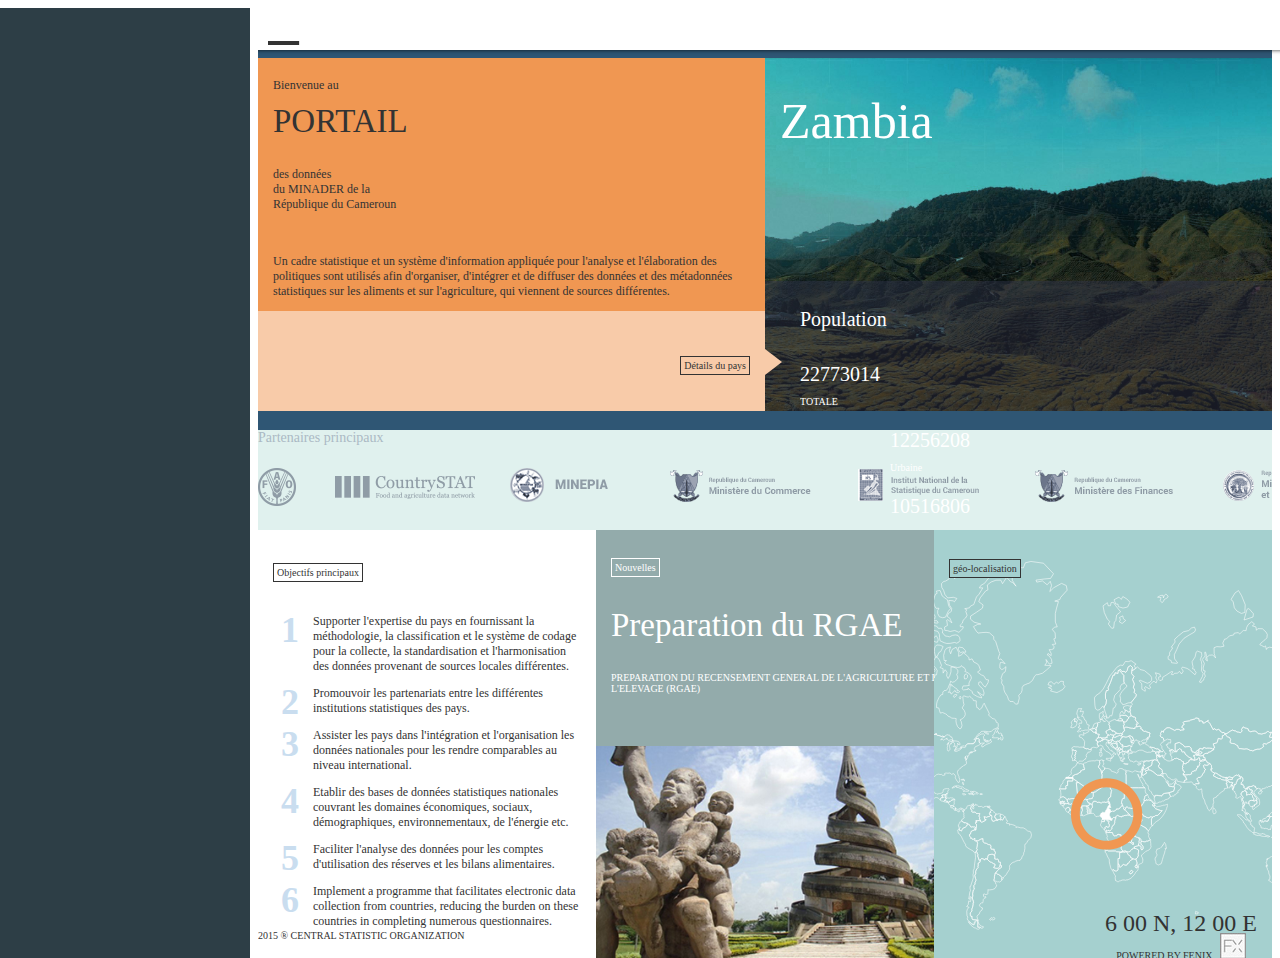
==== commit 7c933676: "Updates" ====
--- a/index.html
+++ b/index.html
@@ -1,7 +1,7 @@
 ﻿<!DOCTYPE html>
 <html>
 <head>
-    <title>CountrySTAT Cameroon</title>
+    <title>CountrySTAT Zambia</title>
 
     <meta charset="utf-8">
     <meta name="viewport" content="width=device-width, initial-scale=1.0, maximum-scale=1.0, user-scalable=no">
@@ -63,7 +63,7 @@
 
                     </div>
                     <div class="col-xs-12 col-sm-6 col-sm-height col-full-height country-details home-tile">
-                        <h1>Cameroon</h1>
+                        <h1>Zambia</h1>
 
                         <div class="home-stats-footer">
 
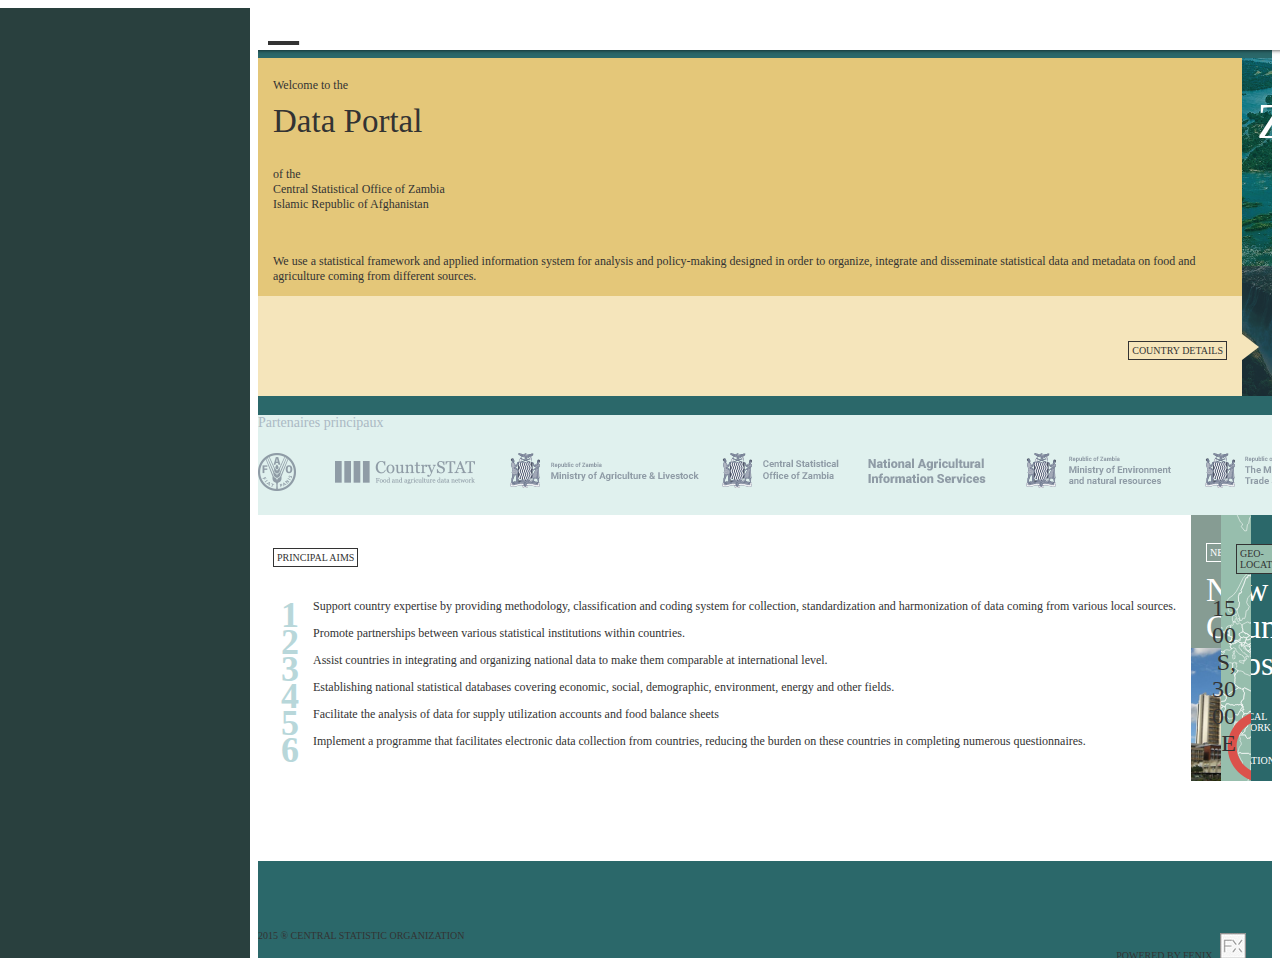
==== commit 5481fdff: "Home and overall style" ====
--- a/index.html
+++ b/index.html
@@ -43,21 +43,20 @@
                 <div class="row-same-height row-full-height">
 
                     <div class="col-xs-12 col-sm-3 col-sm-height col-full-height country-welcome home-tile">
-                        <div>Bienvenue au</div>
+                        <div>Welcome to the</div>
 
-                        <h2 class="home-tiles-title">PORTAIL</h2>
+                        <h2 class="home-tiles-title">Data Portal</h2>
 
-                        <div>des données</div>
-                        <div><b>du MINADER de la</b></div>
-                        <div>République du Cameroun</div>
+                        <div>of the</div>
+                        <div><b>Central Statistical Office of Zambia</b></div>
+                        <div>Islamic Republic of Afghanistan</div>
                         <br><br>
-
-                        <p>Un cadre statistique et un système d'information appliquée pour l'analyse et l'élaboration des politiques sont utilisés afin d'organiser, d'intégrer et de diffuser des données et des métadonnées statistiques sur les aliments et sur l'agriculture, qui viennent de sources différentes.</p>
+                        <p>We use a statistical framework and applied information system for analysis and policy-making designed in order to organize, integrate and disseminate statistical data and metadata on food and agriculture coming from different sources.</p>
 
 
                         <div class="home-detail-pointer">
 
-                            <h4 class="afg-title">Détails du pays</h4>
+                            <h4 class="afg-title"> COUNTRY DETAILS</h4>
 
                         </div>
 
@@ -68,22 +67,22 @@
                         <div class="home-stats-footer">
 
                             <div class="row">
-                                <div class="col-xs-2 "><h3>Population</h3>
+                                <div class="col-xs-2 "><h3>Land (100ha)</h3>
 
                                     <p class="subtitle"></p></div>
-                                <div class="col-xs-2"><h3>22773014</h3>
+                                <div class="col-xs-2"><h3>75,261</h3>
 
-                                    <p class="subtitle">TOTALE</p></div>
+                                    <p class="subtitle">TOTAL</p></div>
                                 <div class="col-xs-3 pie-holder">
                                     <div id="percentage-one" class="afg-home-stats"></div>
-                                    <h3>12256208</h3>
+                                    <h3>23,385</h3>
 
-                                    <p class="subtitle">Urbaine</p></div>
+                                    <p class="subtitle">AGRICULTURAL</p></div>
                                 <div class="col-xs-3 pie-holder">
                                     <div id="percentage-two" class="afg-home-stats"></div>
-                                    <h3>10516806</h3>
+                                    <h3>51,876</h3>
 
-                                    <p class="subtitle">Rurale</p></div>
+                                    <p class="subtitle">NON-AGRICULTURAL</p></div>
                             </div>
 
                         </div>
@@ -97,7 +96,7 @@
 
                     <h4>Partenaires principaux</h4>
 
-                    <div class="partner-holder"><img src="css/img/partners/cmr-logos.png" class="img-responsive"></div>
+                    <div class="partner-holder"><img src="css/img/partners/zam-logos.png" class="img-responsive"></div>
 
 
                 </div>
@@ -107,35 +106,29 @@
                 <div class="row-same-height row-full-height">
 
                     <div class="col-xs-12 col-sm-3 col-sm-height col-full-height home-tile aims">
-                        <h4 class="afg-title">Objectifs principaux</h4>
+                        <h4 class="afg-title">PRINCIPAL AIMS</h4>
                         <ol class="uae-responsability">
-                            <li>Supporter l'expertise du pays en fournissant la méthodologie, la classification et le
-                                système de codage pour la collecte, la standardisation et l'harmonisation des données
-                                provenant de sources locales différentes.
+                            <li>Support country expertise by providing methodology, classification and coding system for collection, standardization and harmonization of data coming from various local sources.
                             </li>
-                            <li>Promouvoir les partenariats entre les différentes institutions statistiques des pays.
+                            <li>Promote partnerships between various statistical institutions within countries.
                             </li>
-                            <li>Assister les pays dans l'intégration et l'organisation les données nationales pour les
-                                rendre comparables au niveau international.
+                            <li>Assist countries in integrating and organizing national data to make them comparable at international level.
                             </li>
-                            <li>Etablir des bases de données statistiques nationales couvrant les domaines économiques,
-                                sociaux, démographiques, environnementaux, de l'énergie etc.
+                            <li>Establishing national statistical databases covering economic, social, demographic, environment,
+                                energy and other fields.
                             </li>
-                            <li>Faciliter l'analyse des données pour les comptes d'utilisation des réserves et les
-                                bilans alimentaires.
+                            <li>Facilitate the analysis of data for supply utilization accounts and food balance sheets
                             </li>
-                            <li>Implement a programme that facilitates electronic data collection from countries,
-                                reducing the burden on these countries in completing numerous questionnaires.
-                            </li>
+                            <li>Implement a programme that facilitates electronic data collection from countries, reducing the burden on these countries in completing numerous questionnaires.</li>
                         </ol>
                     </div>
                     <div class="col-xs-12 col-sm-3 col-sm-height col-full-height home-tile gray">
                         <div class="news-content">
-                            <h4 class="afg-title">Nouvelles</h4>
+                            <h4 class="afg-title">NEWS</h4>
 
-                            <h2 class="home-tiles-title">Preparation du RGAE</h2>
+                            <h2 class="home-tiles-title">New CountrySTAT website</h2>
 
-                            <p>PREPARATION DU RECENSEMENT GENERAL DE L'AGRICULTURE ET DE L'ELEVAGE (RGAE)</p>
+                            <p>Statistical framework and applied information system</p>
 
                             <div>
                                 <a class="btn btn-default more pull-right"> <span
@@ -146,8 +139,8 @@
                         <div class="news-image"></div>
                     </div>
                     <div class="col-xs-12 col-sm-3 col-sm-height col-full-height home-tile map">
-                        <h4 class="afg-title">géo-localisation</h4>
-                        <h3>6 00 N, 12 00 E</h3>
+                        <h4 class="afg-title">GEO-LOCATION</h4>
+                        <h3>15 00 S, 30 00 E</h3>
                     </div>
 
 
--- a/css/host.css
+++ b/css/host.css
@@ -1,3 +1,4 @@
+@charset "UTF-8";
 /* Uneca Theme */
 /* Fenix Utils*/
 /* Fenix Style No Variables */
@@ -5035,7 +5036,7 @@
 
 .fa-border {
   padding: .2em .25em .15em;
-  border: solid 0.08em #eeeeee;
+  border: solid 0.08em #eee;
   border-radius: .1em; }
 
 .pull-right {
@@ -5057,7 +5058,6 @@
   0% {
     -webkit-transform: rotate(0deg);
     transform: rotate(0deg); }
-
   100% {
     -webkit-transform: rotate(359deg);
     transform: rotate(359deg); } }
@@ -5065,7 +5065,6 @@
   0% {
     -webkit-transform: rotate(0deg);
     transform: rotate(0deg); }
-
   100% {
     -webkit-transform: rotate(359deg);
     transform: rotate(359deg); } }
@@ -5127,86 +5126,86 @@
   font-size: 2em; }
 
 .fa-inverse {
-  color: white; }
+  color: #fff; }
 
 /* Font Awesome uses the Unicode Private Use Area (PUA) to ensure screen
    readers do not read off random characters that represent icons */
 .fa-search:before {
-  content: "\f002"; }
+  content: ""; }
 
 .fa-th:before {
-  content: "\f00a"; }
+  content: ""; }
 
 .fa-th-list:before {
-  content: "\f00b"; }
+  content: ""; }
 
 .fa-home:before {
-  content: "\f015"; }
+  content: ""; }
 
 .fa-clock-o:before {
-  content: "\f017"; }
+  content: ""; }
 
 .fa-refresh:before {
-  content: "\f021"; }
+  content: ""; }
 
 .fa-lock:before {
-  content: "\f023"; }
+  content: ""; }
 
 .fa-barcode:before {
-  content: "\f02a"; }
+  content: ""; }
 
 .fa-map-marker:before {
-  content: "\f041"; }
+  content: ""; }
 
 .fa-calendar:before {
-  content: "\f073"; }
+  content: ""; }
 
 .fa-twitter-square:before {
-  content: "\f081"; }
+  content: ""; }
 
 .fa-facebook-square:before {
-  content: "\f082"; }
+  content: ""; }
 
 .fa-globe:before {
-  content: "\f0ac"; }
+  content: ""; }
 
 .fa-wrench:before {
-  content: "\f0ad"; }
+  content: ""; }
 
 .fa-google-plus-square:before {
-  content: "\f0d4"; }
+  content: ""; }
 
 .fa-google-plus:before {
-  content: "\f0d5"; }
+  content: ""; }
 
 .fa-caret-down:before {
-  content: "\f0d7"; }
+  content: ""; }
 
 .fa-caret-up:before {
-  content: "\f0d8"; }
+  content: ""; }
 
 .fa-caret-left:before {
-  content: "\f0d9"; }
+  content: ""; }
 
 .fa-caret-right:before {
-  content: "\f0da"; }
+  content: ""; }
 
 .fa-rss-square:before {
-  content: "\f143"; }
+  content: ""; }
 
 .fa-slack:before {
-  content: "\f198"; }
+  content: ""; }
 
 .fa-database:before {
-  content: "\f1c0"; }
+  content: ""; }
 
 /* Fenix Typography */
 body {
-  color: #333333;
+  color: #333;
   font: normal normal 300 12px/normal "Roboto"; }
 
 a {
-  color: #f07f52; }
+  color: #db514b; }
   a:focus {
     outline: none; }
   a:active {
@@ -5214,28 +5213,28 @@
 
 .dropdown-menu > li > a {
   font-weight: 300;
-  color: #333333; }
+  color: #333; }
 
 h1 {
   font: normal normal 100 36px/normal "Roboto";
-  color: #f07f52; }
+  color: #db514b; }
 
 h2 {
   font: normal normal 100 26px/normal "Roboto";
-  color: #d48b6e; }
+  color: #bb6f6b; }
 
 h3 {
   font: normal normal 300 28px/normal "Roboto";
-  color: #c19381; }
+  color: #a58381; }
 
 h4 {
   font: normal normal 500 14px/normal "Roboto";
-  color: #ae9b94; }
+  color: #939393; }
 
 h1 small, h2 small, h3 small, h4 small, h5 small, h6 small, .h1 small, .h2 small, .h3 small, .h4 small, .h5 small, .h6 small, h1 .small, h2 .small, h3 .small, h4 .small, h5 .small, h6 .small, .h1 .small, .h2 .small, .h3 .small, .h4 .small, .h5 .small, .h6 .small {
   font-family: Roboto;
   font-weight: 700;
-  color: #f07f52;
+  color: #db514b;
   text-transform: uppercase;
   font-size: 12px; }
 
@@ -5267,34 +5266,34 @@
   border: 0; }
 
 .btn {
-  background-color: #f07f52;
+  background-color: #db514b;
   color: white;
   border-color: transparent;
   font: normal normal 300 12px/normal "Roboto"; }
   .btn:hover {
     background-color: transparent;
-    color: #f07f52;
-    border-color: #f07f52; }
+    color: #db514b;
+    border-color: #db514b; }
   .btn:active {
     background-color: transparent;
-    color: #f07f52;
-    border-color: #f07f52;
+    color: #db514b;
+    border-color: #db514b;
     -webkit-box-shadow: 0 0 0 white;
     -moz-box-shadow: 0 0 0 white;
     box-shadow: 0 0 0 white; }
 
 .fx-button-reset {
   background-color: transparent;
-  color: #333333;
+  color: #333;
   border-color: transparent;
   font: normal normal 300 12px/normal "Roboto"; }
   .fx-button-reset:hover {
     background-color: transparent;
-    color: #333333;
+    color: #333;
     border-color: transparent; }
   .fx-button-reset:active {
     background-color: transparent;
-    color: #333333;
+    color: #333;
     border-color: transparent;
     -webkit-box-shadow: 0 0 0 white;
     -moz-box-shadow: 0 0 0 white;
@@ -5315,8 +5314,8 @@
 , .btn-primary.disabled.active
 , .btn-primary[disabled].active
 , fieldset[disabled] .btn-primary.active {
-  background-color: #c19381;
-  border-color: #c19381; }
+  background-color: #a58381;
+  border-color: #a58381; }
 
 /* Fenix UI Catalog */
 .fx-catalog-welcome {
@@ -5425,10 +5424,10 @@
 
 .fx-analysis-page-title {
   font-weight: 100;
-  color: #333333; }
+  color: #333; }
 
 .fx-analysis-page-description {
-  color: #333333; }
+  color: #333; }
 
 .well {
   background-color: transparent;
@@ -5438,12 +5437,12 @@
   box-shadow: 0 0 0 white; }
 
 .fx-catalog-toolbar {
-  color: #333333; }
+  color: #333; }
   .fx-catalog-toolbar .fx-widget-stack-btns {
     text-align: right; }
     .fx-catalog-toolbar .fx-widget-stack-btns em {
       font-style: normal;
-      background-color: #333333;
+      background-color: #333;
       width: 30px;
       height: 20px;
       display: inline-block;
@@ -5465,7 +5464,7 @@
   width: 20px;
   line-height: 20px;
   text-align: center;
-  background-color: #f07f52;
+  background-color: #db514b;
   -webkit-border-radius: 100%;
   -moz-border-radius: 100%;
   -ms-border-radius: 100%;
@@ -5483,9 +5482,9 @@
     -ms-border-radius: 0;
     border-radius: 0; }
   .datepicker .datepicker-days .day.active {
-    background-color: #f07f52; }
+    background-color: #db514b; }
   .datepicker .datepicker-days .day.today:before {
-    border-bottom-color: #f07f52; }
+    border-bottom-color: #db514b; }
   .datepicker .datepicker-days .day.active.today:before {
     border-bottom-color: white; }
 
@@ -5699,7 +5698,7 @@
 
 /* Fenix - Legend Component */
 legend {
-  color: #333333;
+  color: #333;
   cursor: pointer;
   border: 0;
   font-size: 12px; }
@@ -5754,7 +5753,7 @@
     background-color: transparent;
     font: normal normal 300 12px/normal "Roboto"; }
     .fx-md-viewer-wrapper .popover-title .text-info {
-      color: #f07f52; }
+      color: #db514b; }
   .fx-md-viewer-wrapper .popover-content {
     font: normal normal 300 12px/normal "Roboto"; }
 
@@ -5825,7 +5824,7 @@
   top: 4px;
   left: 30px;
   font-weight: 300;
-  color: #c19381; }
+  color: #a58381; }
 
 .fx-catalog-modular-form-content {
   padding: 10px 10px 10px 10px;
@@ -5849,14 +5848,14 @@
   border-width: 0; }
 
 .nav .open > a, .nav .open > a:hover, .nav .open > a:focus {
-  border-color: #f07f52; }
+  border-color: #db514b; }
 
 .dropdown-menu > .active > a, .dropdown-menu > .active > a:hover, .dropdown-menu > .active > a:focus {
   background-color: transparent;
-  color: #333333; }
+  color: #333; }
 
 .navbar-default .navbar-nav > li > a:hover, .navbar-default .navbar-nav > li > a:focus {
-  color: #f07f52; }
+  color: #db514b; }
 
 /* Fenix - Object Box Component */
 .obj-box, .obj-box-radius10, .obj-box-title {
@@ -5886,7 +5885,7 @@
 .obj-box-title {
   padding-top: 5px; }
   .obj-box-title h4 {
-    color: #f07f52;
+    color: #db514b;
     font: normal normal 500 14px/normal "Roboto"; }
 
 /* Fenix - Panel Component */
@@ -5916,7 +5915,7 @@
     .panel-group .panel-heading .panel-title {
       font: normal normal 300 16px/normal "Roboto Condensed"; }
       .panel-group .panel-heading .panel-title a {
-        color: #333333;
+        color: #333;
         text-transform: uppercase; }
         .panel-group .panel-heading .panel-title a:hover {
           text-decoration: none; }
@@ -5925,21 +5924,21 @@
         .panel-group .panel-heading .panel-title a:focus {
           text-decoration: none; }
   .panel-group .panel-heading.fx-active-panel .panel-title a {
-    color: #f07f52; }
+    color: #db514b; }
   .panel-group .panel-body .btn {
     background-color: transparent;
-    color: #333333;
+    color: #333;
     border-color: transparent;
     font: normal normal 300 12px/normal "Roboto";
     text-align: left;
     position: relative; }
     .panel-group .panel-body .btn:hover {
       background-color: transparent;
-      color: #333333;
+      color: #333;
       border-color: transparent; }
     .panel-group .panel-body .btn:active {
       background-color: transparent;
-      color: #333333;
+      color: #333;
       border-color: transparent;
       -webkit-box-shadow: 0 0 0 white;
       -moz-box-shadow: 0 0 0 white;
@@ -6017,7 +6016,7 @@
   -ms-border-radius: 0;
   border-radius: 0; }
 .metadata-container .btn-success, .metadata-container .btn-warning {
-  border-color: #f07f52; }
+  border-color: #db514b; }
 
 /* Fenix Popover Component */
 .popover {
@@ -6043,13 +6042,13 @@
     -moz-border-radius: 100%;
     -ms-border-radius: 100%;
     border-radius: 100%;
-    border: 0 solid #f07f52;
+    border: 0 solid #db514b;
     position: relative;
     top: 4px;
     left: -4px; }
 
 input[type="radio"]:checked + label {
-  color: #f07f52; }
+  color: #db514b; }
   input[type="radio"]:checked + label:before {
     border-width: 5px; }
 
@@ -6088,13 +6087,13 @@
     -moz-border-radius: 100%;
     -ms-border-radius: 100%;
     border-radius: 100%;
-    border: 0 solid #f07f52;
+    border: 0 solid #db514b;
     position: relative;
     top: 4px;
     left: -4px; }
 
 input[type="checkbox"]:checked + label {
-  color: #f07f52; }
+  color: #db514b; }
   input[type="checkbox"]:checked + label:before {
     border-width: 5px; }
 
@@ -6146,14 +6145,14 @@
 .ui-rangeSlider-leftHandle, .ui-rangeSlider-rightHandle {
   width: 20px !important;
   height: 20px !important;
-  background-color: #f07f52 !important;
+  background-color: #db514b !important;
   -webkit-border-radius: 100%;
   -moz-border-radius: 100%;
   -ms-border-radius: 100%;
   border-radius: 100%; }
 
 .ui-rangeSlider-bar {
-  background-color: #f07f52 !important;
+  background-color: #db514b !important;
   margin-top: 8px !important;
   height: 5px !important; }
 
@@ -6169,7 +6168,7 @@
   min-height: 60px; }
 
 .fx-resume-title {
-  color: #f07f52;
+  color: #db514b;
   padding-left: 15px;
   padding-top: 5px;
   font: normal normal 400 10px/normal "Roboto";
@@ -6184,7 +6183,7 @@
 #fx-catalog-submit-btn {
   color: white;
   text-transform: uppercase;
-  background-color: #f07f52;
+  background-color: #db514b;
   width: 150px;
   position: absolute;
   bottom: 0;
@@ -6196,8 +6195,8 @@
   #fx-catalog-submit-btn.disabled {
     background-color: #f8f8f8;
     opacity: 1;
-    border-color: #333333;
-    color: #333333; }
+    border-color: #333;
+    color: #333; }
 
 .fx-resume-item-selected {
   position: relative;
@@ -6209,7 +6208,7 @@
     padding-left: 15px; }
     .fx-resume-item-selected .fx-resume-module-title em {
       font: normal normal 400 10px/normal "Roboto";
-      color: #f07f52;
+      color: #db514b;
       font-size: 12px;
       /* Not expected */
       position: absolute;
@@ -6252,7 +6251,7 @@
     display: inline-block; }
     .fx-section-switcher > li > a {
       padding: 0 10px;
-      color: #333333;
+      color: #333;
       font-weight: 500;
       font-size: 12px;
       text-transform: uppercase;
@@ -6266,7 +6265,7 @@
       position: absolute;
       width: calc(100% - 20px);
       height: 2px;
-      background-color: #f07f52;
+      background-color: #db514b;
       left: 10px;
       bottom: -2px;
       pointer-events: none; }
@@ -6283,7 +6282,7 @@
   margin-top: 20px; }
 
 .bs-docs-sidebar .nav > li > a {
-  color: #333333;
+  color: #333;
   display: block;
   padding: 4px 20px;
   cursor: pointer;
@@ -6291,14 +6290,14 @@
 
 .bs-docs-sidebar .nav > li > a:hover, .bs-docs-sidebar .nav > li > a:focus {
   background-color: transparent;
-  border-left: 1px solid #f07f52;
-  color: #f07f52;
+  border-left: 1px solid #db514b;
+  color: #db514b;
   text-decoration: none; }
 
 .bs-docs-sidebar .nav > .active > a, .bs-docs-sidebar .nav > .active:hover > a, .bs-docs-sidebar .nav > .active:focus > a {
   background-color: transparent;
-  border-left: 1px solid #f07f52;
-  color: #f07f52;
+  border-left: 1px solid #db514b;
+  color: #db514b;
   font-weight: 700; }
 
 .bs-docs-sidebar .nav .nav {
@@ -6444,7 +6443,7 @@
     margin-bottom: 10px; }
     .fx-tabs .nav-tabs > li > a {
       padding: 0 10px;
-      color: #333333;
+      color: #333;
       font-weight: 500;
       font-size: 12px;
       text-transform: uppercase; }
@@ -6458,7 +6457,7 @@
         position: absolute;
         width: 100%;
         height: 2px;
-        background-color: #f07f52;
+        background-color: #db514b;
         left: 0;
         bottom: -2px;
         pointer-events: none;
@@ -6466,7 +6465,7 @@
         -webkit-transform: scaleX(0);
         transform: scaleX(0); }
     .fx-tabs .nav-tabs > li.active > a {
-      color: #f07f52; }
+      color: #db514b; }
       .fx-tabs .nav-tabs > li.active > a:before {
         -webkit-transition: all 0.3s ease 0s;
         -moz-transition: all 0.3s ease 0s;
@@ -6492,7 +6491,7 @@
   position: relative; }
 
 .nav-pills li a {
-  color: #333333; }
+  color: #333; }
 
 .navbar-brand {
   background-position: 0 3px;
@@ -6593,11 +6592,11 @@
     position: relative;
     top: -31px;
     right: -5px;
-    color: #333333;
+    color: #333;
     cursor: pointer; }
     .fx-visualization-box [data-control="remove"]:hover, .fx-visualization-box [data-control="remove"]:active, .fx-visualization-box [data-control="remove"]:focus {
       text-decoration: none;
-      color: #f07f52; }
+      color: #db514b; }
     .fx-visualization-box [data-control="remove"] span.fx-widget-icons {
       font-size: 16px; }
 
@@ -6628,13 +6627,13 @@
         padding: 6px 3px 6px 3px;
         border-color: transparent;
         cursor: pointer;
-        color: #333333; }
+        color: #333; }
         .fx-widget .nav-tabs > li > a:hover, .fx-widget .nav-tabs > li > a:active, .fx-widget .nav-tabs > li > a:focus, .fx-widget .nav-tabs > li > a:visited {
           border-color: transparent;
           background-color: transparent;
-          color: #f07f52; }
+          color: #db514b; }
     .fx-widget .nav-tabs > li.active > a {
-      color: #f07f52; }
+      color: #db514b; }
       .fx-widget .nav-tabs > li.active > a:hover, .fx-widget .nav-tabs > li.active > a:active, .fx-widget .nav-tabs > li.active > a:focus, .fx-widget .nav-tabs > li.active > a:visited {
         border-color: transparent;
         background-color: transparent; }
@@ -6642,7 +6641,7 @@
       content: '';
       width: 100%;
       height: 3px;
-      background-color: #f07f52;
+      background-color: #db514b;
       position: absolute;
       bottom: -7px; }
 
@@ -6667,7 +6666,7 @@
     text-transform: uppercase;
     font-weight: 700;
     font-size: 11px;
-    color: #c19381; }
+    color: #a58381; }
 
 .fx-widget:before {
   content: "";
@@ -6743,7 +6742,7 @@
 .extruder {
   position: fixed;
   cursor: default;
-  color: #333333; }
+  color: #333; }
 
 .extruder .content {
   display: none; }
@@ -6771,15 +6770,15 @@
   display: none; }
 
 .fx-closepanel-container {
-  border-bottom: 1px solid #f07f52;
+  border-bottom: 1px solid #db514b;
   padding: 5px 10px; }
   .fx-closepanel-container .fx-widget-icons {
-    color: #f07f52;
+    color: #db514b;
     margin-right: 5px;
     cursor: pointer; }
   .fx-closepanel-container #fx-ws-close-btn {
     text-transform: uppercase;
-    color: #f07f52;
+    color: #db514b;
     cursor: pointer;
     line-height: 1;
     display: inline-block;
@@ -6804,7 +6803,7 @@
   list-style-type: none;
   padding: 16px 16px 35px 16px;
   position: relative;
-  border-bottom: 1px solid #f07f52; }
+  border-bottom: 1px solid #db514b; }
 
 .fx-sessionstore-item-title {
   text-transform: uppercase;
@@ -6849,7 +6848,7 @@
   width: 20px;
   line-height: 20px;
   text-align: center;
-  background-color: #f07f52;
+  background-color: #db514b;
   -webkit-border-radius: 100%;
   -moz-border-radius: 100%;
   -ms-border-radius: 100%;
@@ -6868,7 +6867,7 @@
 
 .introjs-button:hover, .introjs-button:active, .introjs-button:focus {
   text-shadow: none;
-  color: #f07f52;
+  color: #db514b;
   text-decoration: none; }
 
 /* Fenix - JQwidgets */
@@ -6876,23 +6875,23 @@
   font: normal normal 300 12px/normal "Roboto"; }
 
 .jqx-widget-content {
-  color: #333333;
+  color: #333;
   text-shadow: none;
   border-color: #d8d8d8;
   background: white; }
 
 .jqx-widget-header, .jqx-grid .jqx-widget-header {
-  color: #333333;
+  color: #333;
   text-shadow: none;
   border-color: transparent;
-  background-color: #f8c4b0;
-  background-image: -moz-linear-gradient(top, #f8c4b0, #f8c4b0);
-  background-image: -ms-linear-gradient(top, #f8c4b0, #f8c4b0);
-  background-image: -o-linear-gradient(top, #f8c4b0, #f8c4b0);
-  background-image: -webkit-gradient(linear, center top, center bottom, from(#f8c4b0), to(#f8c4b0));
-  background-image: -webkit-linear-gradient(top, #f8c4b0, #f8c4b0);
-  background-image: linear-gradient(top, #f8c4b0, #f8c4b0);
-  background-image: linear-gradient(to bottom, #f8c4b0, #f8c4b0);
+  background-color: #eca3a0;
+  background-image: -moz-linear-gradient(top, #eca3a0, #eca3a0);
+  background-image: -ms-linear-gradient(top, #eca3a0, #eca3a0);
+  background-image: -o-linear-gradient(top, #eca3a0, #eca3a0);
+  background-image: -webkit-gradient(linear, center top, center bottom, from(#eca3a0), to(#eca3a0));
+  background-image: -webkit-linear-gradient(top, #eca3a0, #eca3a0);
+  background-image: linear-gradient(top, #eca3a0, #eca3a0);
+  background-image: linear-gradient(to bottom, #eca3a0, #eca3a0);
   -moz-background-clip: padding;
   background-clip: padding-box;
   -webkit-background-clip: padding-box;
@@ -6908,7 +6907,7 @@
   font-size: 12px; }
 
 .jqx-fill-state-normal {
-  color: #333333;
+  color: #333;
   text-shadow: none;
   border-color: transparent;
   background-color: transparent;
@@ -6925,7 +6924,7 @@
   background-repeat: no-repeat; }
 
 .jqx-button {
-  color: #333333;
+  color: #333;
   text-shadow: none;
   border-color: transparent;
   background-color: transparent;
@@ -6947,52 +6946,52 @@
 
 .jqx-widget .jqx-grid-cell-sort, .jqx-widget .jqx-grid-cell-filter, .jqx-widget .jqx-grid-cell-pinned, .jqx-grid-cell-sort, .jqx-grid-cell-filter, .jqx-grid-cell-pinned {
   background-color: #999999;
-  color: #333333;
+  color: #333;
   text-shadow: none; }
 
 .jqx-widget .jqx-grid-cell-alt, .jqx-widget .jqx-grid-cell-sort-alt, .jqx-widget .jqx-grid-cell-pinned-alt, .jqx-widget .jqx-grid-cell-filter-alt, .jqx-grid-cell-alt, .jqx-grid-cell-sort-alt, .jqx-grid-cell-filter-alt {
   background-color: white;
-  color: #333333;
+  color: #333;
   text-shadow: none; }
 
 .jqx-fill-state-hover, .jqx-widget .jqx-grid-cell-hover {
-  color: #333333;
+  color: #333;
   text-shadow: none;
   border-color: transparent;
-  background-color: #f8c4b0;
-  background-image: -moz-linear-gradient(top, #f8c4b0, #f8c4b0);
-  background-image: -ms-linear-gradient(top, #f8c4b0, #f8c4b0);
-  background-image: -o-linear-gradient(top, #f8c4b0, #f8c4b0);
-  background-image: -webkit-gradient(linear, center top, center bottom, from(#f8c4b0), to(#f8c4b0));
-  background-image: -webkit-linear-gradient(top, #f8c4b0, #f8c4b0);
-  background-image: linear-gradient(top, #f8c4b0, #f8c4b0);
-  background-image: linear-gradient(to bottom, #f8c4b0, #f8c4b0);
+  background-color: #eca3a0;
+  background-image: -moz-linear-gradient(top, #eca3a0, #eca3a0);
+  background-image: -ms-linear-gradient(top, #eca3a0, #eca3a0);
+  background-image: -o-linear-gradient(top, #eca3a0, #eca3a0);
+  background-image: -webkit-gradient(linear, center top, center bottom, from(#eca3a0), to(#eca3a0));
+  background-image: -webkit-linear-gradient(top, #eca3a0, #eca3a0);
+  background-image: linear-gradient(top, #eca3a0, #eca3a0);
+  background-image: linear-gradient(to bottom, #eca3a0, #eca3a0);
   -moz-background-clip: padding;
   background-clip: padding-box;
   -webkit-background-clip: padding-box;
   background-repeat: no-repeat; }
 
 .jqx-fill-state-pressed, .jqx-widget .jqx-grid-cell-selected {
-  color: #333333;
+  color: #333;
   text-shadow: none;
-  border-color: #fce7df;
-  background-color: #fce7df;
-  background-image: -moz-linear-gradient(top, #fce7df, #fce7df);
-  background-image: -ms-linear-gradient(top, #fce7df, #fce7df);
-  background-image: -o-linear-gradient(top, #fce7df, #fce7df);
-  background-image: -webkit-gradient(linear, center top, center bottom, from(#fce7df), to(#fce7df));
-  background-image: -webkit-linear-gradient(top, #fce7df, #fce7df);
-  background-image: linear-gradient(top, #fce7df, #fce7df);
-  background-image: linear-gradient(to bottom, #fce7df, #fce7df);
+  border-color: #f5cccb;
+  background-color: #f5cccb;
+  background-image: -moz-linear-gradient(top, #f5cccb, #f5cccb);
+  background-image: -ms-linear-gradient(top, #f5cccb, #f5cccb);
+  background-image: -o-linear-gradient(top, #f5cccb, #f5cccb);
+  background-image: -webkit-gradient(linear, center top, center bottom, from(#f5cccb), to(#f5cccb));
+  background-image: -webkit-linear-gradient(top, #f5cccb, #f5cccb);
+  background-image: linear-gradient(top, #f5cccb, #f5cccb);
+  background-image: linear-gradient(to bottom, #f5cccb, #f5cccb);
   -moz-background-clip: padding;
   background-clip: padding-box;
   -webkit-background-clip: padding-box;
   background-repeat: no-repeat; }
 
 .jqx-switchbutton-label-on {
-  color: #333333;
+  color: #333;
   text-shadow: none;
-  border-color: #333333;
+  border-color: #333;
   background-color: #dddddd;
   background-image: -moz-linear-gradient(top, #dddddd, #dddddd);
   background-image: -ms-linear-gradient(top, #dddddd, #dddddd);
@@ -7007,7 +7006,7 @@
   background-repeat: no-repeat; }
 
 .jqx-tabs-title-selected-top, .jqx-tabs-selection-tracker-top {
-  color: #333333;
+  color: #333;
   text-shadow: none;
   border-color: #d8d8d8;
   border-bottom: 1px solid white;
@@ -7015,7 +7014,7 @@
   background-color: white; }
 
 .jqx-tabs-title-selected-bottom, .jqx-tabs-selection-tracker-bottom {
-  color: #333333;
+  color: #333;
   text-shadow: none;
   border-color: #d8d8d8;
   border-top: 1px solid white;
@@ -7166,7 +7165,7 @@
   background-repeat: no-repeat; }
 
 .jqx-radiobutton-check-checked {
-  background: #333333;
+  background: #333;
   width: 7px;
   height: 7px;
   margin-left: 2px;
@@ -7243,38 +7242,38 @@
   border-color: #e5e5e5; }
 
 .jqx-tooltip, .jqx-tooltip-main {
-  color: #333333;
+  color: #333;
   text-shadow: none;
   border-color: #aaa;
   background-color: #dddddd; }
 
 .jqx-combobox-content, .jqx-input {
-  color: #333333;
+  color: #333;
   text-shadow: none;
   border-color: #d8d8d8;
   background-color: white; }
 
 .jqx-combobox-input {
-  color: #333333;
+  color: #333;
   text-shadow: none; }
 
 .jqx-input-content {
-  color: #333333;
+  color: #333;
   text-shadow: none;
   background-color: white; }
 
 .jqx-fill-state-focus, .jqx-popup .jqx-fill-state-focus {
-  border-color: #333333; }
+  border-color: #333; }
 
 .jqx-popup.jqx-listbox, .jqx-popup.jqx-calendar, .jqx-menu-dropdown, .jqx-popup.jqx-dropdownbutton-popup {
-  color: #333333;
+  color: #333;
   text-shadow: none;
-  border-color: #333333;
+  border-color: #333;
   background-color: white; }
 
 /* Fenix - Js tree */
 .jstree-default .jstree-search {
-  color: #333333;
+  color: #333;
   font-weight: 300;
   font-style: normal; }
 
@@ -7288,11 +7287,11 @@
 
 .jstree-default .jstree-wholerow-clicked {
   background: none;
-  background-color: #fce7df; }
+  background-color: #f5cccb; }
 
 .jstree-default .jstree-wholerow-hovered {
   background: none;
-  background-color: #f8c4b0; }
+  background-color: #eca3a0; }
 
 /* Packery _ Fenix */
 /* clearfix */
@@ -7384,7 +7383,7 @@
     transition: all 0.3s ease 0s;
     margin: 5px; }
     .datamng-welcome .datamng-welcome-btn:hover {
-      border-color: #f07f52; }
+      border-color: #db514b; }
     .datamng-welcome .datamng-welcome-btn a {
       display: inline-block;
       position: relative;
@@ -7395,7 +7394,7 @@
       transform: translateY(-40%); }
       .datamng-welcome .datamng-welcome-btn a span:first-child {
         font-size: 30px;
-        color: #333333; }
+        color: #333; }
       .datamng-welcome .datamng-welcome-btn a span:last-child {
         text-transform: uppercase;
         font-size: 12px; }
@@ -7428,10 +7427,10 @@
 
 /* Afghanistan Home */
 .country-welcome {
-  background-color: #f09752; }
+  background-color: #e4c779; }
 
 .country-details {
-  background-image: url(img/cmr-home-bg.jpg);
+  background-image: url(img/zam-home.jpg);
   background-size: cover;
   background-position: 50% 50%; }
 
@@ -7448,14 +7447,14 @@
     top: -5px; }
 
 .home-content {
-  background-color: #2f5674; }
+  background-color: #2b686a; }
   .home-content .home-tile {
     padding: 20px 15px;
     position: relative;
     min-height: 400px; }
   .home-content .home-tiles-title {
     font-size: 33px;
-    color: #333333;
+    color: #333;
     margin-top: 10px; }
   .home-content .country-welcome {
     padding-bottom: 100px; }
@@ -7465,7 +7464,7 @@
     position: absolute;
     bottom: 0;
     left: 0;
-    background-color: #f8cba9; }
+    background-color: #f5e5bb; }
     .home-content .home-detail-pointer:before {
       content: '';
       position: absolute;
@@ -7476,7 +7475,7 @@
       height: 0;
       border-style: solid;
       border-width: 13.5px 0 13.5px 17px;
-      border-color: transparent transparent transparent #f8cba9; }
+      border-color: transparent transparent transparent #f5e5bb; }
     .home-content .home-detail-pointer .afg-title {
       position: absolute;
       top: 50%;
@@ -7563,7 +7562,7 @@
 ol li:before {
   counter-increment: numList;
   content: counter(numList);
-  color: #c9ddef;
+  color: #b8d7da;
   font-weight: 700;
   font-size: 36px;
   position: absolute;
@@ -7575,7 +7574,7 @@
   height: 20px; }
 
 .home-tile.gray {
-  background-color: #93abab;
+  background-color: #869c93;
   position: relative; }
   .home-tile.gray .news-content {
     position: absolute;
@@ -7584,6 +7583,8 @@
     width: 100%;
     height: 50%;
     padding: 15px; }
+  .home-tile.gray h4 {
+    margin-bottom: 0; }
   .home-tile.gray h2, .home-tile.gray h4, .home-tile.gray p {
     color: white !important;
     border-color: white; }
@@ -7607,7 +7608,7 @@
     font-size: 30px;
     padding: 0; }
   .home-tile.gray .news-image {
-    background-image: url(img/cmr-working-group.jpg);
+    background-image: url(img/zam-working-group.jpg);
     background-size: cover;
     background-position: 50% 50%;
     height: 50%;
@@ -7617,9 +7618,9 @@
     left: 0; }
 
 .home-tile.map {
-  background-color: #a5d0cf;
+  background-color: #97bead;
   position: relative;
-  background-image: url("img/home-map-cameroon.svg");
+  background-image: url("img/home-map-zambia.svg");
   background-size: 570px 371px;
   background-position: 50% 50%;
   background-repeat: no-repeat;
@@ -7636,10 +7637,10 @@
     transition: all 1s ease 0.2s; }
   .home-tile.map .afg-title {
     position: absolute;
-    background-color: #a5d0cf;
+    background-color: #97bead;
     top: 16px; }
   .home-tile.map h3 {
-    color: #333333;
+    color: #333;
     font-size: 24px;
     font-weight: 100;
     display: inline-block;
@@ -7652,88 +7653,37 @@
 .home-tile.aims {
   background-color: white; }
 
-/* Components */
-/* vertical alignment styles */
-.col-top {
-  vertical-align: top; }
-
-.col-middle {
-  vertical-align: middle; }
-
-.col-bottom {
-  vertical-align: bottom; }
-
-/* columns of same height styles */
-.row-full-height {
-  height: 100%; }
-
-.col-full-height {
-  height: 100%;
-  vertical-align: middle; }
-
-.row-same-height {
-  display: table;
-  width: 100%;
-  /* fix overflow */
-  table-layout: fixed; }
-
-.col-xs-height {
-  display: table-cell;
-  float: none !important; }
-
-@media (min-width: 768px) {
-  .col-sm-height {
-    display: table-cell;
-    float: none !important; } }
-@media (min-width: 992px) {
-  .col-md-height {
-    display: table-cell;
-    float: none !important; } }
-@media (min-width: 1200px) {
-  .col-lg-height {
-    display: table-cell;
-    float: none !important; } }
-/* visual styles */
-/* content styles */
-.item {
-  display: table; }
-
-.content {
-  display: table-cell;
-  vertical-align: middle;
-  text-align: center; }
-
 /* Theme */
 /* Afg - Side Menu */
 #sidebar-wrapper {
   padding-top: 50px;
-  background-color: #2d3e46; }
+  background-color: #29403e; }
   #sidebar-wrapper .sidebar-nav {
     top: 50px; }
     #sidebar-wrapper .sidebar-nav li {
       line-height: 50px;
-      background-color: #345962;
+      background-color: #305a52;
       margin-bottom: 1px;
       font-family: 'Roboto';
       font-size: 14px; }
       #sidebar-wrapper .sidebar-nav li.active a {
         color: #e0e9f0;
-        background-color: #3f7d8b;
+        background-color: #3a7f70;
         position: relative; }
         #sidebar-wrapper .sidebar-nav li.active a:before {
           content: '';
           width: 8px;
           height: 100%;
-          background-color: #f07f52;
+          background-color: #db514b;
           position: absolute;
           left: 0;
           top: 0; }
         #sidebar-wrapper .sidebar-nav li.active a:hover, #sidebar-wrapper .sidebar-nav li.active a:active, #sidebar-wrapper .sidebar-nav li.active a:focus, #sidebar-wrapper .sidebar-nav li.active a:visited {
-          background-color: #3f7d8b; }
+          background-color: #3a7f70; }
       #sidebar-wrapper .sidebar-nav li a {
         color: #e0e9f0; }
         #sidebar-wrapper .sidebar-nav li a:hover, #sidebar-wrapper .sidebar-nav li a:active, #sidebar-wrapper .sidebar-nav li a:focus, #sidebar-wrapper .sidebar-nav li a:visited {
-          background-color: #3f7d8b; }
+          background-color: #3a7f70; }
   #sidebar-wrapper .sidebar-nav.fx-ul-right {
     top: 350px; }
 
@@ -7778,9 +7728,9 @@
   -o-transition: all 0.5s ease;
   transition: all 0.5s ease; }
   #wrapper #sidebar-wrapper .brand-logo h4 {
-    color: #333333; }
+    color: #333; }
   #wrapper #sidebar-wrapper .brand-logo span {
-    color: #333333; }
+    color: #333; }
 
 #wrapper.toggled #sidebar-wrapper .brand-logo {
   margin-left: 0px;
@@ -7851,8 +7801,8 @@
   font-size: 10px;
   display: inline-block;
   padding: 3px;
-  color: #333333;
-  border: 1px solid #333333;
+  color: #333;
+  border: 1px solid #333;
   margin-bottom: 20px; }
 
 .brand-logo {
@@ -7965,7 +7915,7 @@
     border-bottom: none;
     border-left: none;
     border: none;
-    color: #333333;
+    color: #333;
     font-size: 40px;
     padding: 0; }
 
@@ -8037,3 +7987,5 @@
       right: 26px; }
       .afg-footer .afg-footer-text p.pull-right img {
         margin-left: 5px; }
+
+/*# sourceMappingURL=host.css.map */
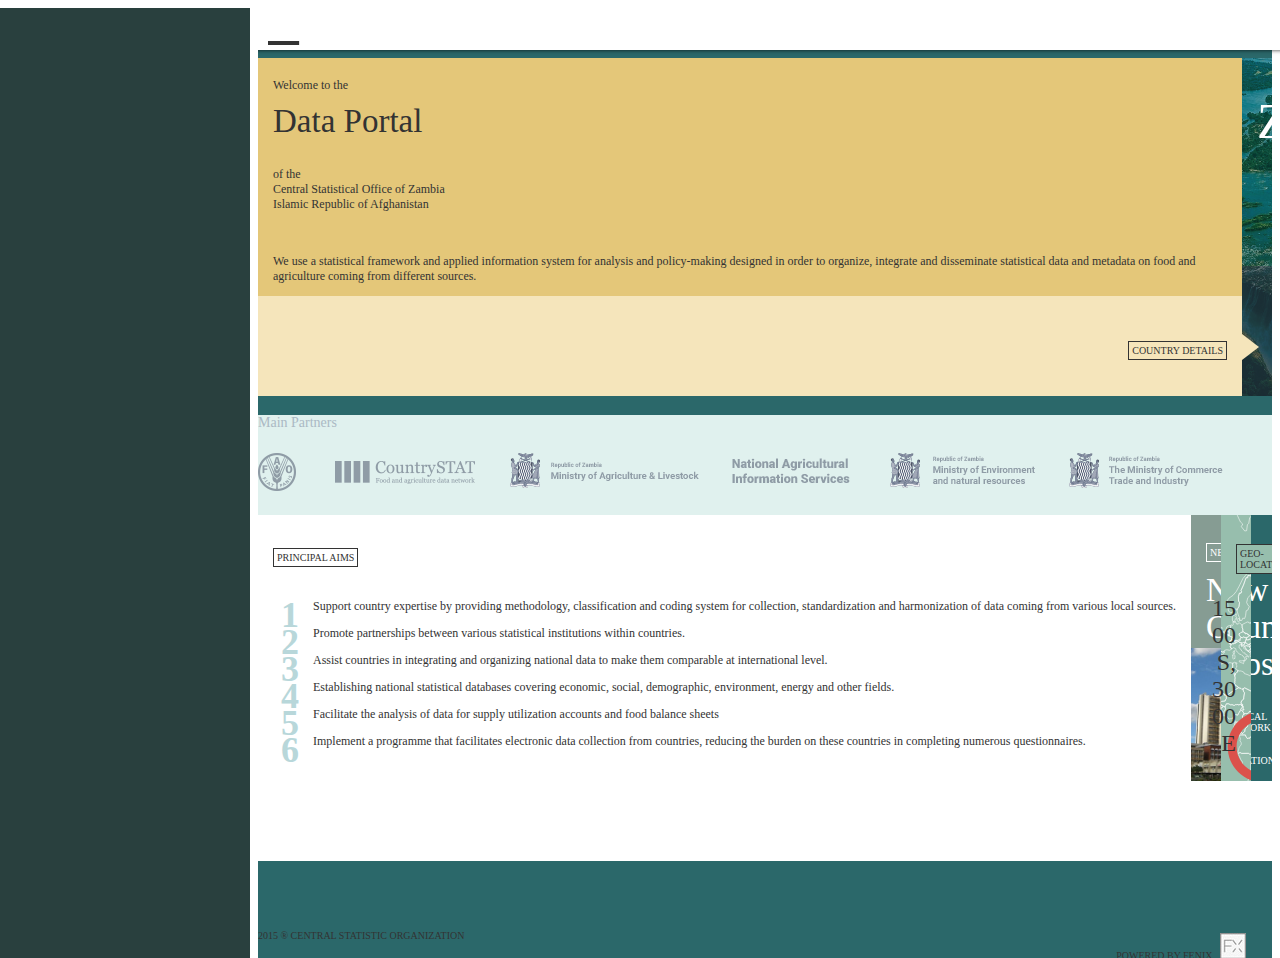
==== commit dede3763: "Partners" ====
--- a/index.html
+++ b/index.html
@@ -94,13 +94,15 @@
             <div class="row">
                 <div class="col-xs-12 partners-holder">
 
-                    <h4>Partenaires principaux</h4>
+                    <h4>Main Partners</h4>
 
                     <div class="partner-holder"><img src="css/img/partners/zam-logos.png" class="img-responsive"></div>
 
 
                 </div>
             </div>
+
+            
 
             <div class="row">
                 <div class="row-same-height row-full-height">
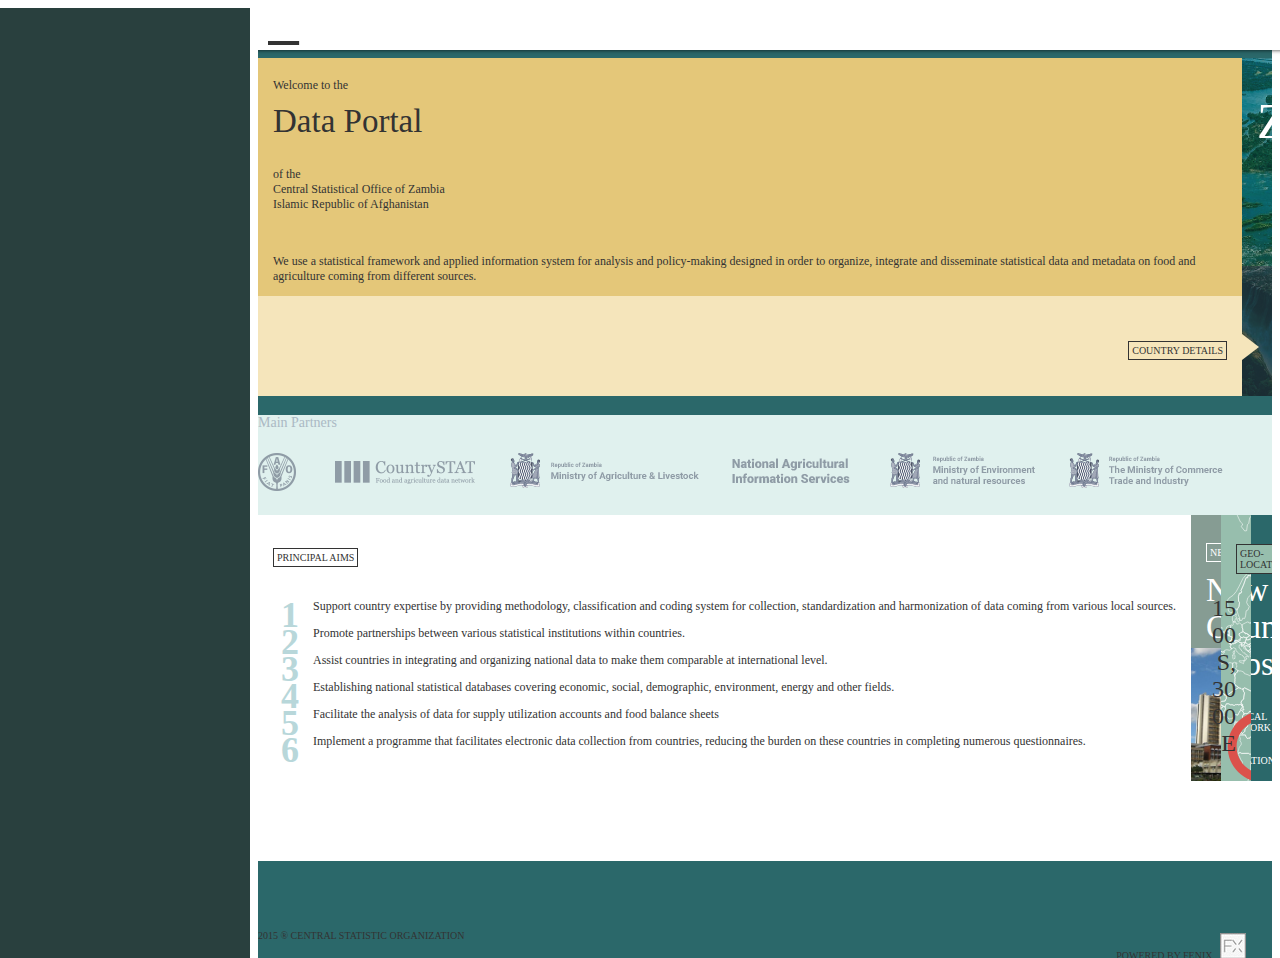
==== commit ead4c6e5: "added manifest" ====
--- a/index.html
+++ b/index.html
@@ -1,5 +1,5 @@
 ﻿<!DOCTYPE html>
-<html>
+<html manifest="./cache.manifest">
 <head>
     <title>CountrySTAT Zambia</title>
 
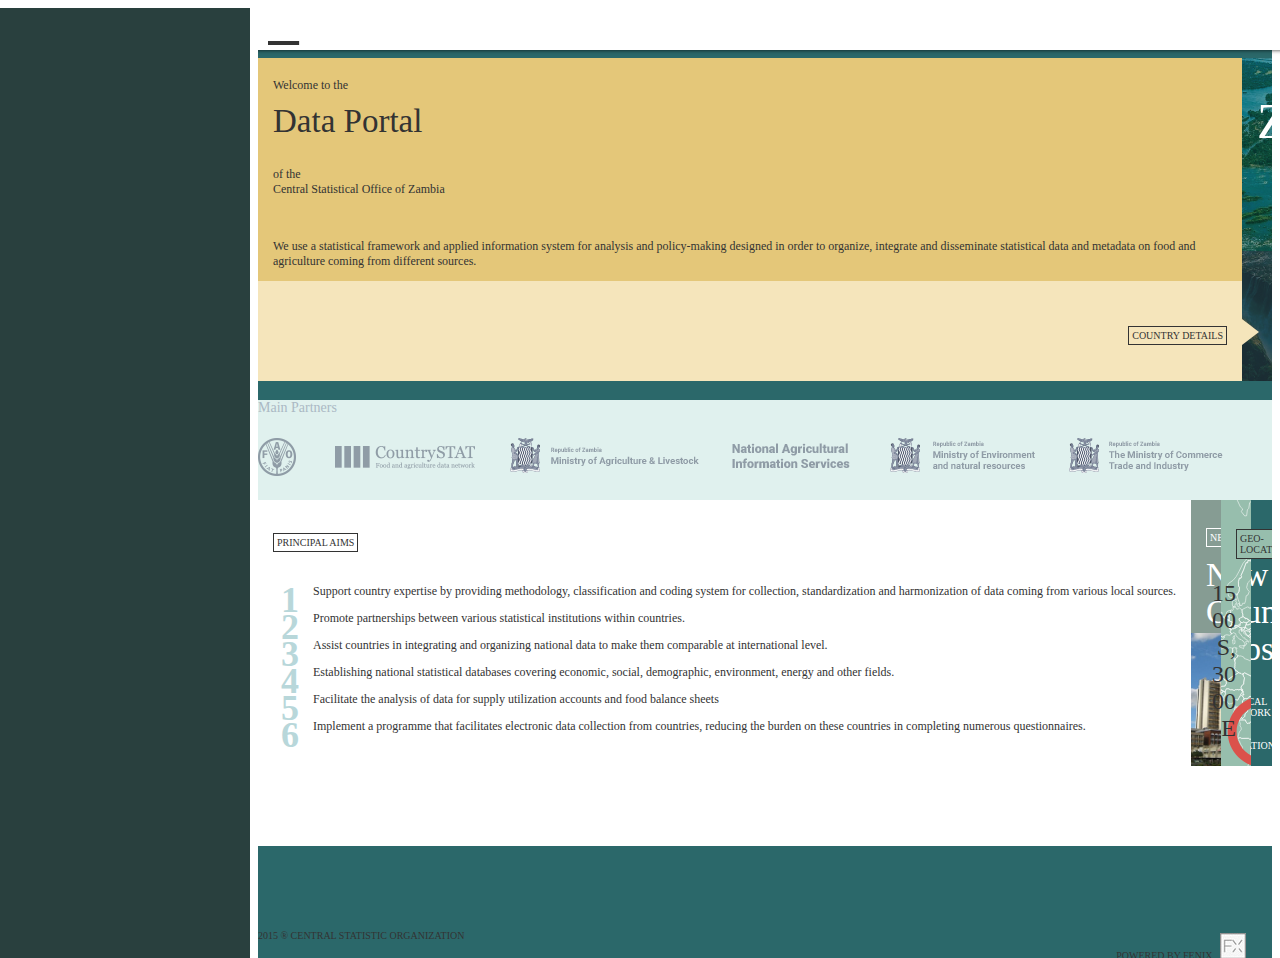
==== commit 220cedfd: "Afghanistan removed" ====
--- a/index.html
+++ b/index.html
@@ -49,7 +49,7 @@
 
                         <div>of the</div>
                         <div><b>Central Statistical Office of Zambia</b></div>
-                        <div>Islamic Republic of Afghanistan</div>
+                        <!--<div>Islamic Republic of Afghanistan</div>-->
                         <br><br>
                         <p>We use a statistical framework and applied information system for analysis and policy-making designed in order to organize, integrate and disseminate statistical data and metadata on food and agriculture coming from different sources.</p>
 
